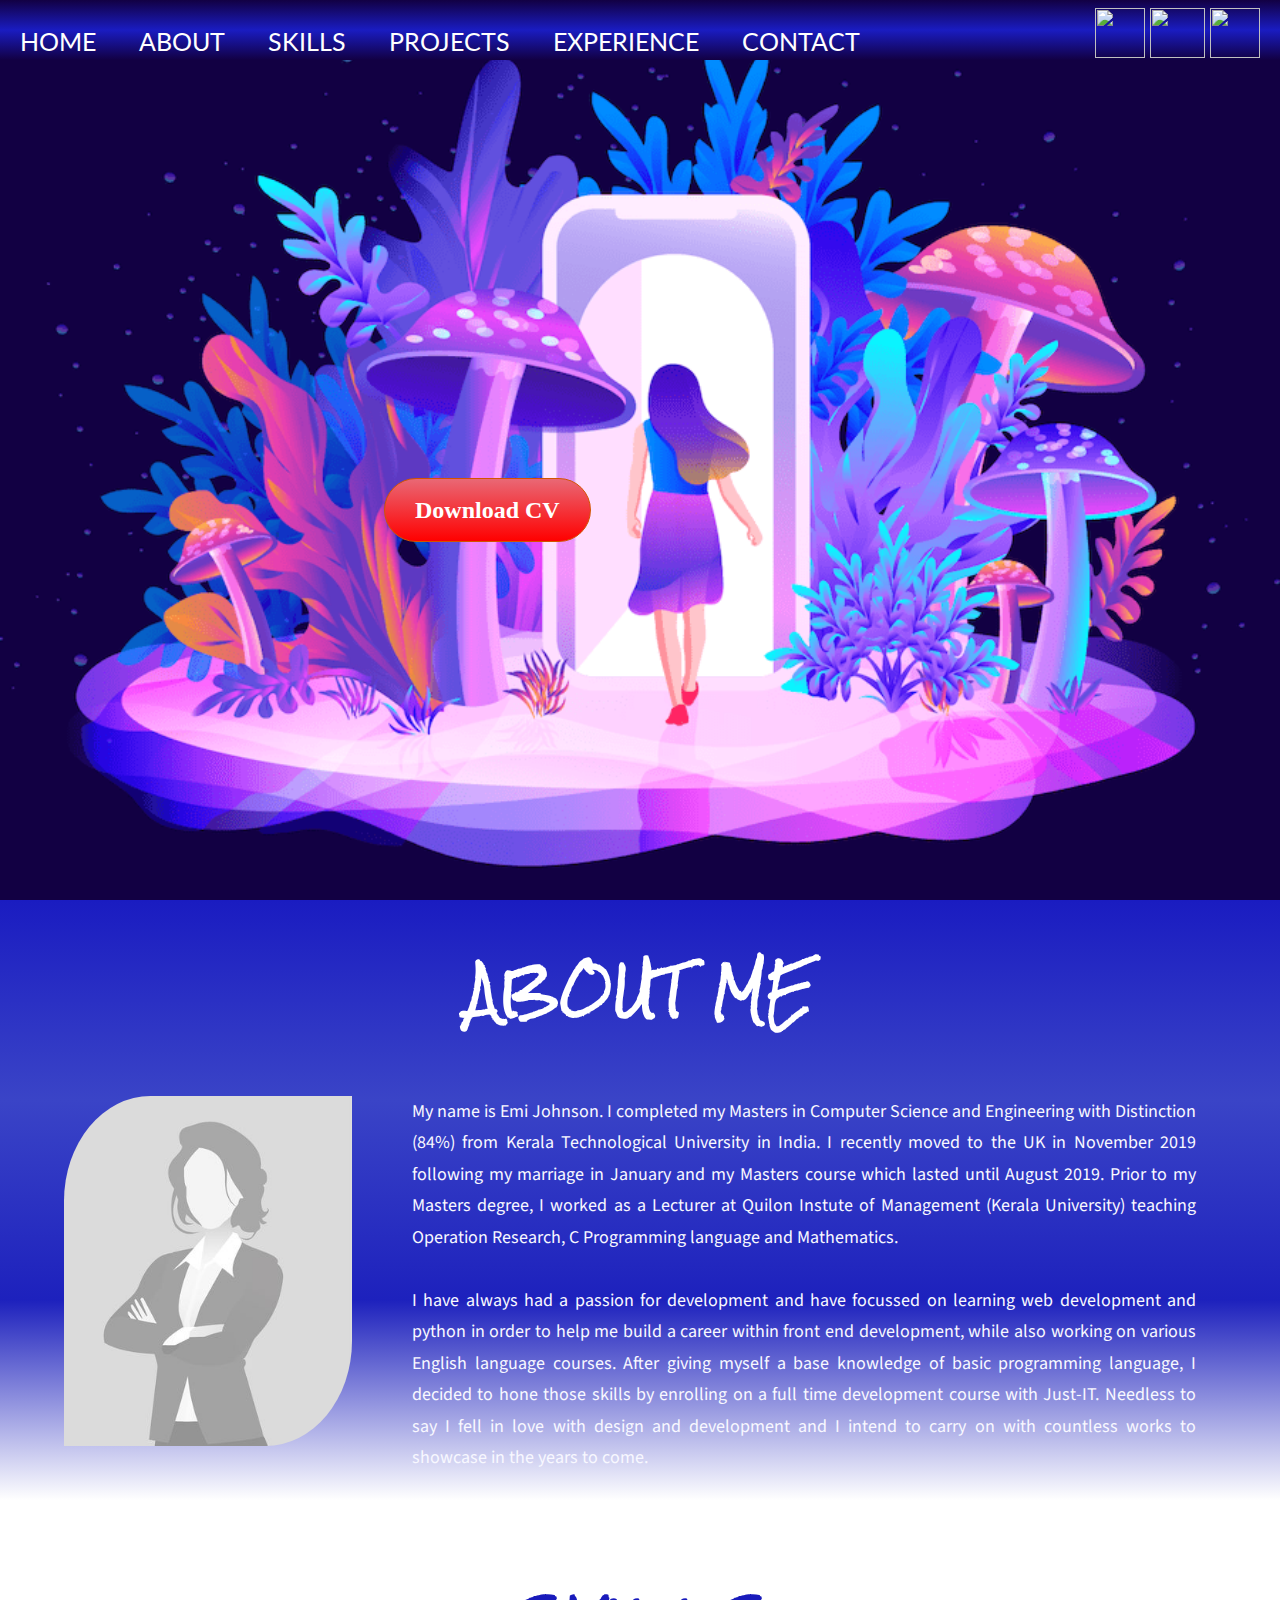
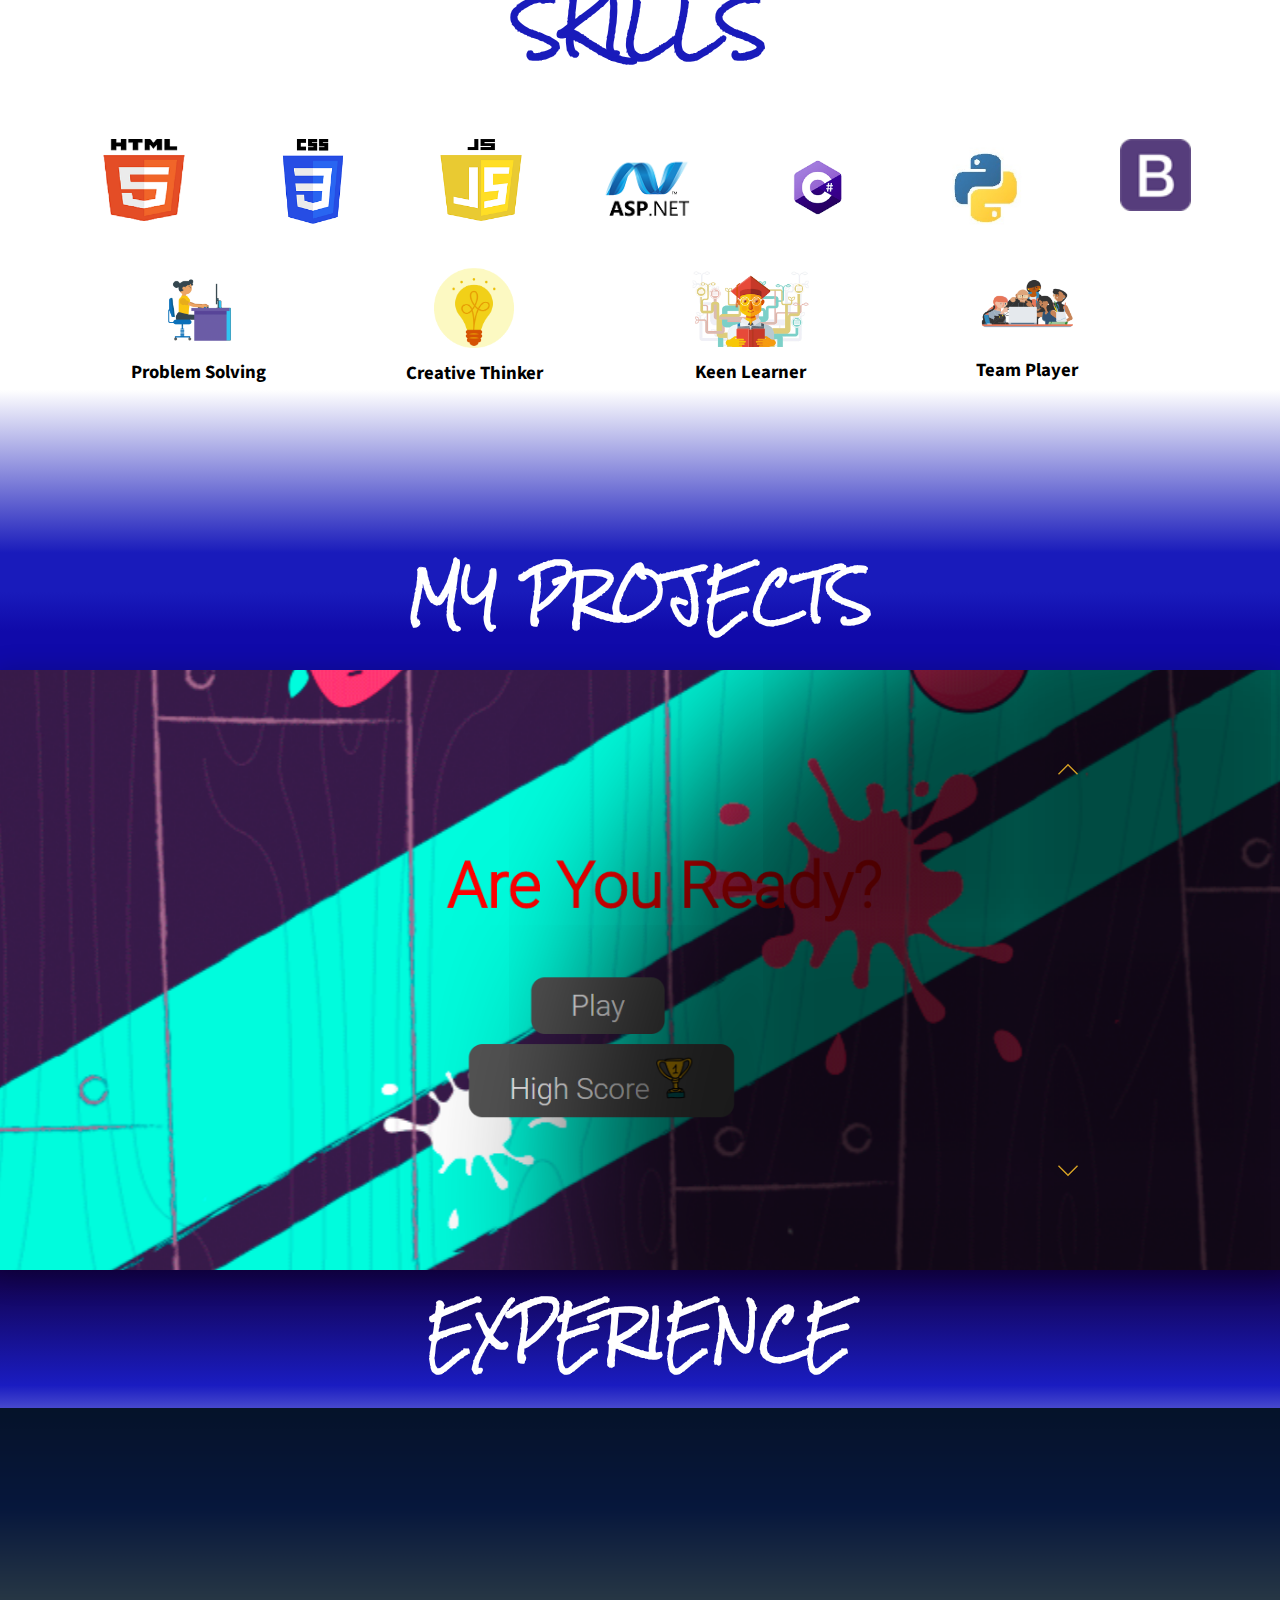
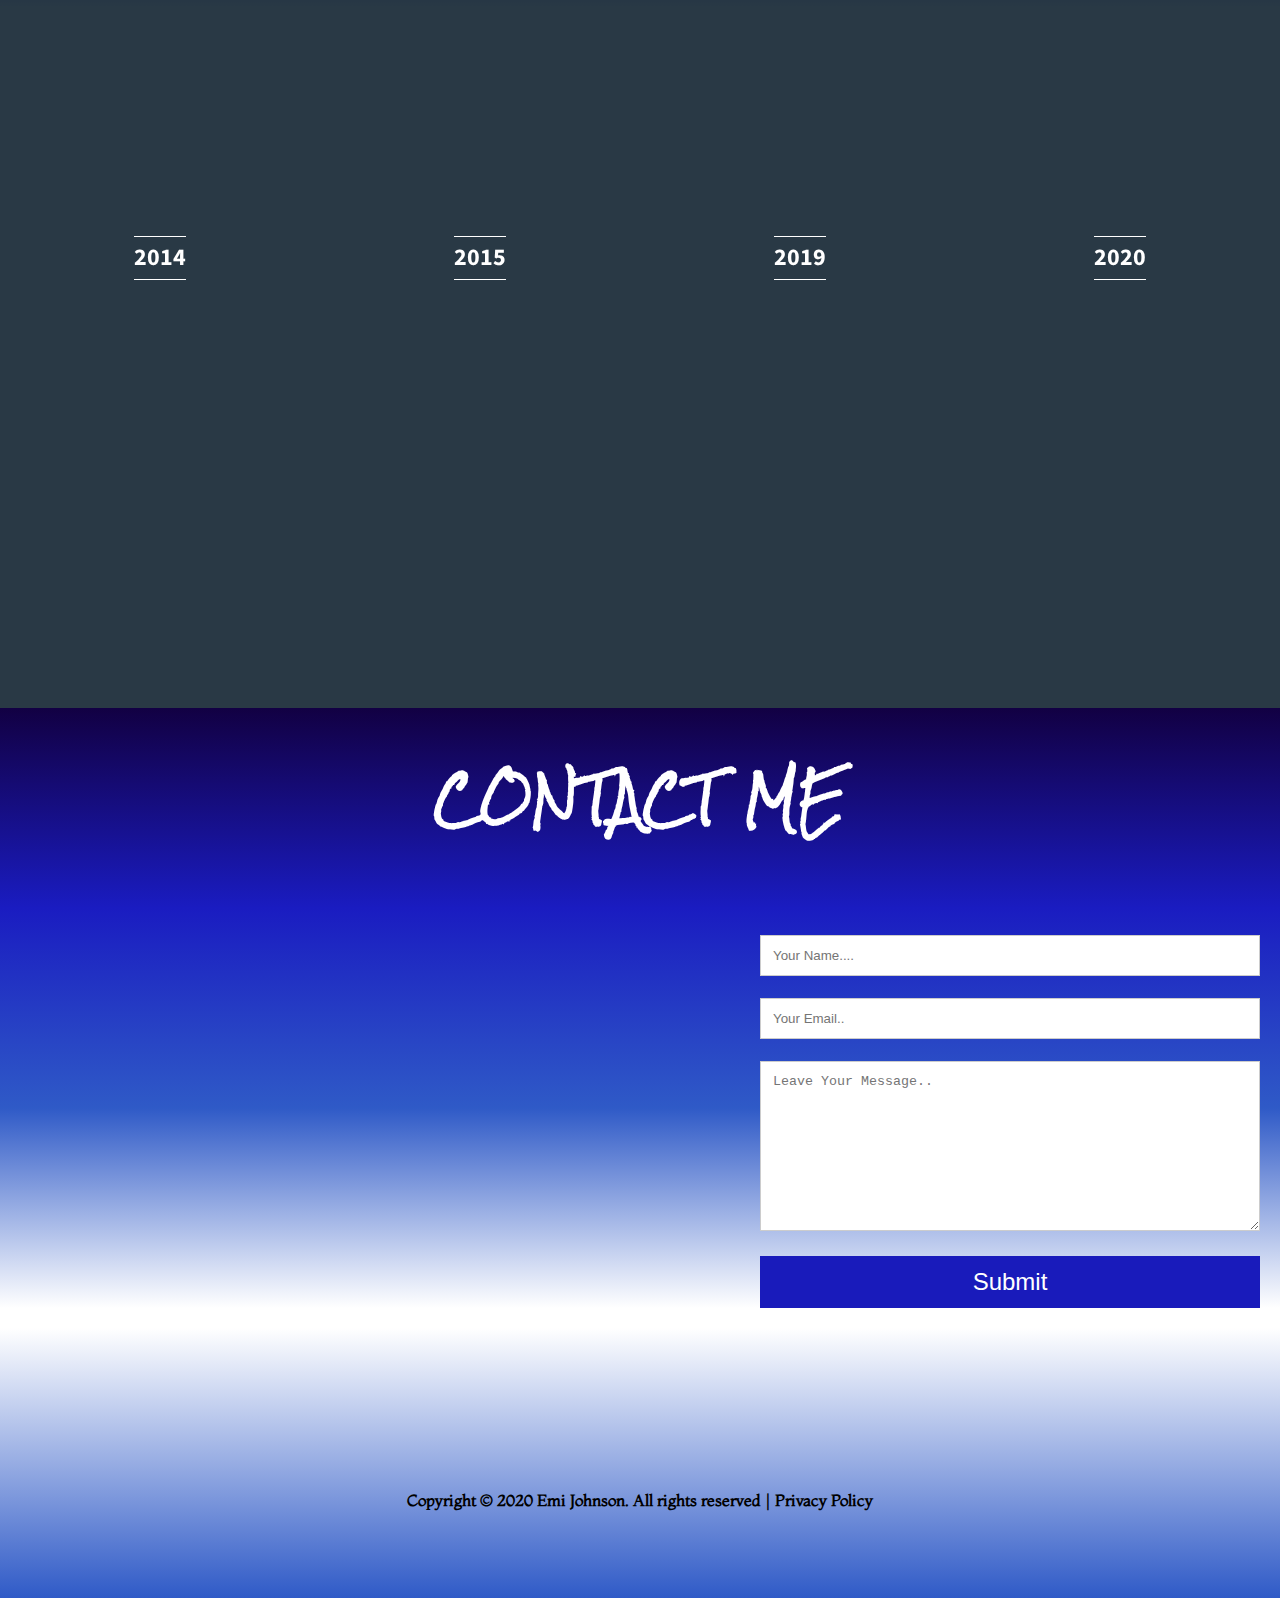
==== index.html @ be3f178a "first commit" ====
<!DOCTYPE html>
<html lang="en">
<head>
    <meta charset="utf-8">
    <meta name="viewport" content="width=device-width, initial-scale=1.0">
    <title>Emi Johnson</title>
    <link rel="stylesheet" type="text/css" href="css/animate.min.css">
    <link rel="stylesheet" type="text/css" href="css/style.css">
    <link rel="stylesheet" type="text/css" href="css/timeline.css">
    <link rel="stylesheet" type="text/css" href="css/project.css">
    <link rel="stylesheet" href="https://fonts.googleapis.com/css?family=Open+Sans:300,400,700,800">  
    <link href="https://fonts.googleapis.com/css2?family=Henny+Penny&display=swap" rel="stylesheet">
    <link href="https://fonts.googleapis.com/css2?family=Montaga&family=Playball&family=Rock+Salt&family=Sacramento&display=swap" rel="stylesheet">


    <script src="https://cdnjs.cloudflare.com/ajax/libs/Swiper/3.4.2/js/swiper.min.js"></script>
 
</head>
<body>
<!--  start home section-->
<section id="maincontainer1" class="maincontainer1" >
<header class="header">
<nav  class="nav-link">
          <ul>
              <li > <a href="#maincontainer1" class="navbar-link">Home</a></li>
              <li > <a href="#section-2" class="navbar-link">About</a></li>
              <li > <a href="#section-3" class="navbar-link">skills</a></li>
              <li > <a href="#section-4" class="navbar-link">Projects</a></li>
              <li > <a href="#section-5" class="navbar-link">Experience</a></li>
              <li > <a href="#section-6" class="navbar-link">Contact</a></li>
          </ul>
</nav>
<div class="icons">
<a href="#github" target="_blank">
<img src="https://img.icons8.com/doodle/48/000000/github--v1.png" width="50px" height="50px">
</a>
 
<a href="https://www.linkedin.com/in/emi-johnson-101a9419a" target="_blank">
<img src="https://img.icons8.com/doodle/48/000000/linkedin--v2.png" width="55px" height="50px"/>
</a>

<a href="mailto:emijobin@outlook.com">    
<img src="https://img.icons8.com/doodle/48/000000/email--v1.png" width="50px" height="50px">
</a>
</div>    
</header>
<section class="hero">
<div class="herotextbox">
<h1> <strong class="strong"> Hello...<br></strong><div id="border"></div>  <strong class="strong">I am a Front End Developer. </strong></h1><div id="border"></div><br>
<!--     <a id = "cv" href = "images/ta-cv.pdf" target="_blank"><h2 class="sec-heads">Click here to view my CV</h2></a>-->
<h2><a href="images/CV%20-%20Emi%20Johnson.pdf" class="button btn-full">Download CV </a></h2> 
</div>
</section>
</section> 
    
<!--   section 2  About Me Starts  -->
    
<section class="section-2" id="section-2">
<h1 class="section-heading section-2-heading">ABOUT ME</h1>
          
<div class="content">
<div class="w50">
<img src="images/placeholderImage.jpg" alt="" class="proPic">
</div>
<div>
<div class="contentBx w50">
                <p>My name is Emi Johnson. I completed my Masters in Computer Science and Engineering with Distinction (84%) from Kerala Technological University in India. I recently moved to the UK in November 2019 following my marriage in January and my Masters course which lasted until August 2019. Prior to my Masters degree, I worked as a Lecturer at Quilon Instute of Management (Kerala University) teaching Operation Research, C Programming language and Mathematics. </p><br>
                <p>I have always had a passion for development and have focussed on learning web development and python in order to help me build a career within front end development, while also working on various English language courses. After giving myself a base knowledge of basic programming language, I decided to hone those skills by enrolling on a full time development course with Just-IT. Needless to say I fell in love with design and development and I intend to carry on with countless works to showcase in the years to come. 
                </p>
                              
</div>
</div>
</div>
        
   </section>  
<!--   section 2  About Me ends  -->
    
    
<!--   section-3 skills starts -->
    
<section class="section-3" id="section-3">
        <h1 class="section-heading3 section-3-heading">SKILLS</h1>
        <div class="row">
  <div class="column">
    <img src="images/html.jpg" alt="HTML" style="width:80%" class="animate__animated animate__swing animate__infinite animate__slower"><br>
  </div>
    <div class="column">
    <img src="images/css.jpg" alt="CSS" style="width:80%"class="animate__animated animate__swing animate__infinite animate__slower"><br>
  </div>
    <div class="column">
    <img src="images/java.jpg" alt="Javascript" style="width:80%" class="animate__animated animate__swing animate__infinite animate__slower"><br>
  </div>
    <div class="column">
    <img src="images/asp.jpg" alt="Asp" style="width:80%" class="animate__animated animate__swing animate__infinite animate__slower"><br>
  </div>
    <div class="column">
 <img src="images/csharp.jpg" alt="C#" style="width:70%" class="animate__animated animate__swing animate__infinite animate__slower"><br>
  </div>
 <div class="column">
 <img src="images/python.jpg" alt="C#" style="width:60%" class="animate__animated animate__swing animate__infinite animate__slower"><br>
  </div>
    <div class="column">
 <img src="images/bootstrap.png" alt="C#" style="width:50%" class="animate__animated animate__swing animate__infinite animate__slower"><br>
  </div>
        
</div>
<!--     soft skill  -->
<!--<h1 class="section-heading3 section-2-heading" id="soft"> SOFT SKILLS</h1>-->
<div class="row" id="rowmove">
        
<div class="column">
<img src="images/2.gif" style="width:47%" class="language"><br>
<h3 class="move">Problem Solving</h3>
</div>
        
<div class="column">
<img src="images/problem.gif" style="width:32%" class="language"><br>
<h3 class="move">Creative Thinker</h3>
</div>
<div class="column">
<img src="images/learn.gif" style="width:47%" class="language"><br>
<h3 class="move">Keen Learner</h3>                      </div>
        
<div class="column">
<img src="images/team.gif" style="width:46%" class="language"><br>
<h3 class="move">Team Player</h3>
</div>        
</div>
</section>   
    
<!--   section-3 skills ends -->
  
<!--    section-4-projects starts-->
<section class="section-4" id="section-4" > 
<div class="containerproj">
    <h1 class="section-heading4 section-4-heading">MY PROJECTS</h1>
  <div class="timeline">
    <div class="swiper-container">
      <div class="swiper-wrapper">
        <div class="swiper-slide" style="background-image:url(images/fruit.jpg)" data-year="Project 1 - Fruit Slicer">
          <div class="swiper-slide-content"><span class="timeline-year">Fruit Slicer</span>
<!--            <h4 class="timeline-title">HTML, CSS, JAVASCRIPT</h4>-->
            <p class="timeline-text">The Fruit slicer game is a simple interactive web based game where players slice the fruits as they appear. I have used HTML, CSS and Javascript for this project.</p>
          </div>
        </div>
        <div class="swiper-slide" style="background-image: url(images/food.jpg" data-year="Project 2 - Restaurant Website">
          <div class="swiper-slide-content"><span class="timeline-year">Restaurant Website</span>
<!--            <h4 class="timeline-title">Our nice super title</h4>-->
            <p class="timeline-text">This is a basic food restaurant webpage which demonstrates basic HTML and CSS, including animations, alignments and more.</p>
          </div>
        </div>
        <div class="swiper-slide" style="background-image:url(images/xmas.jpg)" data-year="Project 3 - Xmas Shopping Cart">
          <div class="swiper-slide-content"><span class="timeline-year">Xmas Shopping Cart</span>
<!--            <h4 class="timeline-title">Our nice super title</h4>-->
            <p class="timeline-text">This project is essentially a Christmas shopping website where users can add items to the cart. This project mainly involves Javascript along with some HTML and CSS</p>
          </div>
        </div>
      </div>
      <div class="swiper-button-prev"></div>
      <div class="swiper-button-next"></div>
      <div class="swiper-pagination"></div>
    </div>
  </div>
</div>
    </section>

<!--    section-4-projects ends-->
    
<!--    section -5 experience starts-->
<section class="section-5" id="section-5" > 
<h1 class="section-heading5 section-5-heading">EXPERIENCE</h1>
<section id="xp" class="section-5">

  <div class="tl-item">

    <div class="tl-bg" style="background-image: url(https://placeimg.com/801/801/nature)"></div>

    <div class="tl-year">
      <h2>2014</h2>
    </div>

    <div class="tl-content">
      <h1>GRATUATED FROM CUSAT</h1>
      <p>Graduated from Cochin University of Science and Technology (CUSAT) University with a 1st class in Computer Science and Engineering. <br><br>Course duration: 2010-2014</p>
    </div>

  </div>

  <div class="tl-item">

    <div class="tl-bg" style="background-image: url(https://placeimg.com/802/802/nature)"></div>

    <div class="tl-year">
        <h2>2015</h2>

    </div>

    <div class="tl-content">
      <h1 class="f3 text--accent ttu">LECTURER AT KERALA UNIVERSITY </h1>
      <p>Worked as a Lecturer at Quilon Instute of Management (Kerala University) teaching Operation Research, C Programming language and Mathematics.<br><br>Duration: 2015-2017</p>
    </div>

  </div>

  <div class="tl-item">

    <div class="tl-bg" style="background-image: url(https://placeimg.com/803/803/nature)"></div>

    <div class="tl-year">
        <h2>2019</h2>
      
    </div>

    <div class="tl-content">
      <h1 class="f3 text--accent ttu">MASTERS FROM KTU</h1>
      <p>Completed my Master's degree (Hons) from Kerala Technological University with a Distinction in Computer Science and Engineering. <br><br>Course duration: 2017-2019</p>
    </div>

  </div>

  <div class="tl-item">

    <div class="tl-bg" style="background-image: url(https://placeimg.com/800/800/nature)"></div>

    <div class="tl-year">
     <h2>2020</h2>
    </div>

    <div class="tl-content">
      <h1 class="f3 text--accent ttu">JUST IT</h1>
      <p>Enrolled on the full time DPP course, starting September 2020 to provide me a solid foundation to programing and step into the job market.<br><br>Course duration: September 2020 - Present</p>
    </div>

  </div>
</section>
</section>
<!--    section -5 experience ends-->
    
<!--    section-6 conact section starts-->
    
<section class="section-6" id="section-6" >
    <div>
<h1 class="section-heading6 section-6-heading">CONTACT ME</h1>
<!--
  <div style="text-align:center">  
  /div>
-->
    
<div class="row1">
    <div class="columnmap">
        <iframe src="https://www.google.com/maps/embed?pb=!1m18!1m12!1m3!1d39821.41051204208!2d-0.7941983429328872!3d51.40602838222937!2m3!1f0!2f0!3f0!3m2!1i1024!2i768!4f13.1!3m3!1m2!1s0x48767c29377d25fd%3A0x2b035d7df603e639!2sBracknell!5e0!3m2!1sen!2suk!4v1603715661379!5m2!1sen!2suk" width="600" height="450" frameborder="0" style="border:0;" allowfullscreen="" aria-hidden="false" tabindex="0" style="width:100%"></iframe>
        
    </div>
    <div class="columnform">
        <input type="text" id="name" name="Firstname" placeholder="Your Name...." style="width:500px">
        
        <input type="text" id="email" name="email" placeholder="Your Email.." style="width:500px">
        
        <textarea id="subject" name="subject" placeholder="Leave Your Message.."></textarea>
          <br>
        <input type="submit" value="Submit" class="submit1"><!--  final footer starts-->
    </div>
        </div></div>
</section>
<!--    section-6 conact section ends-->
    
    <!--  final footer starts-->
<section id="footer" class="footer">
    <div class="footercontainer">     
<!--      <h1> Emi Johnson</h1>-->
      <p>Copyright © 2020 Emi Johnson. All rights reserved | Privacy Policy</p>
    </div>
  </section>
    

<!--  final footer ends-->
</body>


<!-- javascript for the section-4 projects starts-->
<script>
    var timelineSwiper = new Swiper(".timeline .swiper-container", {
  direction: "vertical",
  loop: false,
  speed: 1600,
  pagination: ".swiper-pagination",
  paginationBulletRender: function (swiper, index, className) {
    var year = document
      .querySelectorAll(".swiper-slide")
      [index].getAttribute("data-year");
    return '<span class="' + className + '">' + year + "</span>";
  },
  paginationClickable: true,
  nextButton: ".swiper-button-next",
  prevButton: ".swiper-button-prev",
  breakpoints: {
    768: {
      direction: "horizontal"
    }
  }
});
    </script>

<!-- jaavascript for the sec-->


</html>
---- css/style.css ----
@import url('https://fonts.googleapis.com/css2?family=Alegreya+Sans&family=Lato&display=swap');

*{
    margin:0;
    padding:0;
    box-sizing:border-box;
}
html
{
    font-family: 'Alegreya Sans','Lato','Akronim
', sans-serif;

}
/* start home section here*/
.header
{  
    overflow:hidden;
	position:fixed;
	width: 100%;
	height: 60px;
	margin-left: auto;
	margin-right: auto;
	background-image:linear-gradient(#120043,#1A1CC1,#120043);
    z-index:500;
    display: flex;
    justify-content: space-between;
/*    background of the headercontainer --- i.e nav*/
}
.nav-link ul
{
    list-style: none;
}
.nav-link ul li
{
    display: inline-block;
    padding:20px;
}
.nav-link ul li a:link,
.nav-link ul li a:visited
{
    text-decoration: none;
    color:white;
    text-transform: uppercase;
    font-family: 'Lato', sans-serif;
    font-size: 25px;
    border-bottom: 2px solid transparent;
    transition: border-bottom 0.2s;
}
.nav-link ul li a:hover,
.nav-link ul li a:active
{
    background:linear-gradient(#E96875,red);
    cursor: pointer;
    border-bottom: 2px solid white; 
}
.icons
{
    font-size: 25px;
    margin-right: 20px; 
    padding-top:8px;
}
.icons a
{
    color: black;
}
.hero{
    width: 100%;  
    background-image:url(..//images/2.png);
    height:100vh;
    width:100%;
    background-position: center;
    background-size: cover;
    background-attachment: fixed;
    
}
.herotextbox 
{
    position: absolute;
    width:950px;
    top:200px;
    left:30%;
}
.herotextbox h1 {
  transform: translateY(-600px);
  animation: 1.2s slideIn ease-in-out forwards 1s;
  z-index: 10;
  opacity: 0;
  position: relative;
}

 .herotextbox h1
{
    color:whitesmoke;
    font-size: 70px;
    font-family: 'Alegreya Sans SC', sans-serif;
}
.herotextbox h1::before {
    content: '';
    width: 0%;
    height: 76px;
    background-color: var(--secondary-color);
    position: absolute;
    bottom: -10px;
    animation: 1s underline ease-in-out forwards 2s;
    mix-blend-mode: screen;
}
.overlay {
    position: absolute;
    width: 100%;
    top: 0;
    bottom: 0;
    opacity: 0;
    left: 0;
    right: 0;
    background-color: var(--secondary-color);
    transform: scale(.5);
    animation: .5s slideIn ease-in-out forwards, 1s skewBg ease-in-out;
}

@keyframes skewBg {
  0% {
    transform: scale(.5);
  }
  100% {
    transform: scale(1);
  }
}

@keyframes underline {
  100% {
    width: 100%;
  }
}

@keyframes slideIn {
  100% {
    transform: translateY(0px);
    opacity: 1;
  }
}

.herotextbox h2
{
 font-family: 'Playfair Display', serif;
}

.strong{
    text-shadow: 4px 2px #000;
    font-family: 'Rock Salt', cursive;
font-size: 54px;
    color: goldenrod;
}   
.button:link,
.button:visited
{
 display: inline-block;
 padding: 10px 30px;
font-weight: 300px;
text-decoration: none;
border-radius: 200px; 
    /* transition*/
transition:background-color 0.2s,border 0.2s, color 0.2s;
}
.btn-full
{
margin-top: 5px;
}
.btn-full:link,
.btn-full:visited
 {
    color:#fff;
    background:linear-gradient(#E96875,red);
    border: 1px solid #d35400;
/*     here border given bez 2nd content is large .so look same give the same border here*/
     margin-right:15px;
}
.button:hover,
.button:active
{
 background:linear-gradient(#3465D0,#120043);   
}
.btn-full:hover,
.btn-full:active
{
border: 1px solid #d35400;
}

@media screen and (min-width: 768px) {
  .nav-link {
    
     
  }
/* section-1 home ends*/


/* section-2 About Me starts*/

.section-2{
    height: 100vh;
    width: 100%;
    padding: 3rem 4rem;
    overflow: hidden;
    box-sizing: border-box; 
 
    color:ghostwhite;
    background-repeat: no-repeat;
    background-position: center;
    background-size: cover;
    max-height: 600px;
    background-image:linear-gradient(#1A1CC1,#3A44C7,#1D21BD,white);
}
.section-2-heading
{   
    width: 100%;
    text-align:center;
    margin-bottom:30px;
    color:white;
    padding-bottom: 30px;
    text-decoration:none;
    margin-top:0;
    word-spacing: 3px;
    font-size: 50px;
    font-weight:bolder;
font-family: 'Rock Salt', cursive;
    
}
.content{
    display: flex;
    justify-content: space-between;    
}
.contentBx{
    padding-left: 40px;
    text-align: justify;
    font-size: 18px;
    margin:0 20px 20px;
}
.proPic{
    width:300px;
    height:350px;
    border-top-left-radius: 30%;
    border-bottom-right-radius: 30%;
    margin:0 0 50px;
}
.w50{
    min-width: 25%;
   min-height: 25%;   
}
img{
   max-width: 100%; 
 }

/* section-2 About Me ends*/


/* section-3 -skills starts*/
.section-3 
{
  margin-top:0;
  width: 100%;
  height: 100%;
  padding: 5rem 0 10rem 0;
  background-image: linear-gradient(white,white,white,white,#191BBB);
  display: flex;
  flex-direction: column;
  align-items: center;
}

.section-3-heading
{   
    width: 100%;
    text-align:center;
    margin-bottom:30px;
    color:#191BBB;
    padding-bottom: 30px;
    text-decoration:none;
    margin-top:0;
    word-spacing: 3px;
    font-size: 55px;
    font-weight:bolder;
font-family: 'Rock Salt', cursive;

}

#soft{
    margin-top:70px;
}
.row {
  display: flex;
    justify-content: space-between;
    text-align: center;
} 
.column {
  flex: 33.33%;
  padding: 3px;
margin-left: 70px;
    margin-right: -50px;
}

.services {
  width: 100%;
  height: 30vh;
  display: flex;
  justify-content:space-around;
  align-items: center;
}
.language,.move
{
position: relative;
animation: myfirst 10s;
animation-direction:alternate-reverse;
      /* Chrome, Safari, Opera */
    -webkit-animation-name: myfirst;
    -webkit-animation-duration: 10s;
    -webkit-animation-iteration-count: 100;
    -webkit-animation-direction: alternate-reverse;
    /* Standard syntax */
    animation-name: myfirst;
    animation-duration: 5s;
    animation-iteration-count: 100;
}

    
@keyframes myfirst {
    from {left: 0%;}
    to {left: 20%;}
}
#rowmove
{
    margin-right: 75px;
}


.service {
  text-align: center;
    
}

.service:first-child,
.service:last-child 
{
align-self: flex-start;
}

.service i {
  font-size: 10rem;
  color: #888;
  margin-bottom: 2rem;
  text-shadow: 0.1rem 0.1rem 0.5rem #555;
}

.service h2 {
  font-size: 2rem;
  color: #fff;
  background-color: #777;
  width: 25rem;
  letter-spacing: 0.3rem;
/*  transform: skew(-10deg);*/
  box-shadow: 0.2rem 0.2rem 0.5rem #555;
}
/* section-3 -skills ends*/

/* section 4- project stats*/
.section-4-heading
{    width: 100%;
    text-align:center;
    margin-bottom:0px;
    color:white;
    padding-bottom: 30px;
    text-decoration:none;
    margin-top:0px;
    word-spacing: 3px;
    font-size: 50px;
    font-weight:bolder;
font-family: 'Rock Salt', cursive;
 background-image: linear-gradient(#191BBB,#191BBB,#100AAA,#100AAA);
    
    }
.section-4{
    width:100%;
    height:100%;
    padding-right:0;
    margin: 0;
    
}
.containerproj {
    background-image:linear-gradient(#1A1CC1,white,#120043,#1A1CC1);

  display: -webkit-box;
  display: flex;
  -webkit-box-pack: center;
          justify-content: center;
  -webkit-box-align: center;
          align-items: center;
  background-color: #fff;
  -webkit-box-orient: vertical;
  -webkit-box-direction: normal;
          flex-direction: column;
}

.title {
  font-size: 38px;
  color: #616161;
  font-style: italic;
  font-weight: 800;
}

.timeline {
  width: 100%;
  background-color: #fff;
  box-shadow: 0 5px 25px 5px rgba(0, 0, 0, 0.2);
}
.timeline .swiper-container {
  height: 600px;
  width: 100%;
  position: relative;
}
.timeline .swiper-wrapper {
  -webkit-transition: 2s cubic-bezier(0.68, -0.4, 0.27, 1.34) 0.2s;
  transition: 2s cubic-bezier(0.68, -0.4, 0.27, 1.34) 0.2s;
}
.timeline .swiper-slide {
  position: relative;
  color: #fff;
  overflow: hidden;
  background-size: cover;
  background-repeat: no-repeat;
  background-position: center center;
}
.timeline .swiper-slide::after {
  content: "";
  position: absolute;
  z-index: 1;
  right: -115%;
  bottom: -10%;
  width: 100%;
  height: 100%;
  background-color: rgba(0, 0, 0, 0.7);
  box-shadow: -230px 0 150px 60vw rgba(0, 0, 0, 0.7);
  border-radius: 100%;
}
.timeline .swiper-slide-content {
  position: absolute;
  text-align: center;
  width: 80%;
  max-width: 310px;
  right: 50%;
  top: 13%;
  -webkit-transform: translate(50%, 0);
          transform: translate(50%, 0);
  font-size: 12px;
  z-index: 2;
}
.timeline .swiper-slide .timeline-year {
  display: block;
  font-style: normal;
  font-size: 42px;
  margin-bottom: 50px;
  -webkit-transform: translate3d(20px, 0, 0);
          transform: translate3d(20px, 0, 0);
  color: white;
  font-weight: 300;
  opacity: 0;
  -webkit-transition: .2s ease .4s;
  transition: .2s ease .4s;
}
.timeline .swiper-slide .timeline-title {
  font-weight: 800;
  font-size: 34px;
  margin: 0 0 30px;
  opacity: 0;
  -webkit-transform: translate3d(20px, 0, 0);
          transform: translate3d(20px, 0, 0);
  -webkit-transition: .2s ease .5s;
  transition: .2s ease .5s;
}
.timeline .swiper-slide .timeline-text {
  line-height: 1.5;
  opacity: 0;
  -webkit-transform: translate3d(20px, 0, 0);
          transform: translate3d(20px, 0, 0);
  -webkit-transition: .2s ease .6s;
  transition: .2s ease .6s;
}
.timeline .swiper-slide-active .timeline-year {
  opacity: 1;
  -webkit-transform: translate3d(0, 0, 0);
          transform: translate3d(0, 0, 0);
  -webkit-transition: .4s ease 1.6s;
  transition: .4s ease 1.6s;
}
.timeline .swiper-slide-active .timeline-title {
  opacity: 1;
  -webkit-transform: translate3d(0, 0, 0);
          transform: translate3d(0, 0, 0);
  -webkit-transition: .4s ease 1.7s;
  transition: .4s ease 1.7s;
}
.timeline .swiper-slide-active .timeline-text {
  opacity: 1;
  -webkit-transform: translate3d(0, 0, 0);
          transform: translate3d(0, 0, 0);
  -webkit-transition: .4s ease 1.8s;
  transition: .4s ease 1.8s;
}
    .timeline-text {
        font-size: 16px;
    }
.timeline .swiper-pagination {
  right: 15% !important;
  height: 100%;
    margin-right: -200px;
  display: none;
  -webkit-box-orient: vertical;
  -webkit-box-direction: normal;
          flex-direction: column;
  -webkit-box-pack: center;
          justify-content: center;
  font-style: italic;
  font-weight: 300;
  font-size: 23px;
  z-index: 1;
}
.timeline .swiper-pagination::before {
  content: "";
  position: absolute;
  left: -10px;
  top: 0;
  height: 100%;
  width: 1px;
  background-color: rgba(255, 255, 255, 0.2);
}
.timeline .swiper-pagination-bullet {
  width: auto;
  height: auto;
  text-align: left;
  opacity: 1;
  background: transparent;
  color: #d4a024;
  margin: 15px 0 !important;
  position: relative;
}
.timeline .swiper-pagination-bullet::before {
  content: "";
  position: absolute;
  top: 15px;
  left: -12.5px;
  width: 6px;
  height: 6px;
  border-radius: 100%;
  background-color: #d4a024;
  -webkit-transform: scale(0);
          transform: scale(0);
  -webkit-transition: .2s;
  transition: .2s;
}
.timeline .swiper-pagination-bullet-active {
  color: #d4a024;
}

.timeline .swiper-pagination-bullet-active::before {
  -webkit-transform: scale(1);
          transform: scale(1);
}
.timeline .swiper-button-next,
.timeline .swiper-button-prev {
  background-size: 20px 20px;
  top: 15%;
  width: 20px;
  height: 20px;
  margin-top: 0;
  z-index: 2;
  -webkit-transition: .2s;
  transition: .2s;
}
.timeline .swiper-button-prev {
  left: 8%;
  background-image: url("data:image/svg+xml;charset=utf-8,%3Csvg%20xmlns%3D'http%3A%2F%2Fwww.w3.org%2F2000%2Fsvg'%20viewBox%3D'0%200%2027%2044'%3E%3Cpath%20d%3D'M0%2C22L22%2C0l2.1%2C2.1L4.2%2C22l19.9%2C19.9L22%2C44L0%2C22L0%2C22L0%2C22z'%20fill%3D'%23d4a024'%2F%3E%3C%2Fsvg%3E");
}
.timeline .swiper-button-prev:hover {
  -webkit-transform: translateX(-3px);
          transform: translateX(-3px);
}
.timeline .swiper-button-next {
  right: 8%;
  background-image: url("data:image/svg+xml;charset=utf-8,%3Csvg%20xmlns%3D'http%3A%2F%2Fwww.w3.org%2F2000%2Fsvg'%20viewBox%3D'0%200%2027%2044'%3E%3Cpath%20d%3D'M27%2C22L27%2C22L5%2C44l-2.1-2.1L22.8%2C22L2.9%2C2.1L5%2C0L27%2C22L27%2C22z'%20fill%3D'%23d4a024'%2F%3E%3C%2Fsvg%3E");
}
.timeline .swiper-button-next:hover {
  -webkit-transform: translateX(3px);
          transform: translateX(3px);
}
@media screen and (min-width: 768px) {
  .timeline .swiper-slide::after {
    right: -30%;
    bottom: -8%;
    width: 240px;
    height: 50%;
    box-shadow: -230px 0 150px 50vw rgba(0, 0, 0, 0.7);
  }
  .timeline .swiper-slide-content {
    right: 30%;
    top: 50%;
    -webkit-transform: translateY(-50%);
            transform: translateY(-50%);
    width: 310px;
    font-size: 11px;
    text-align: right;
  }
  .timeline .swiper-slide .timeline-year {
    margin-bottom: 0;
    font-size: 32px;
      font-weight: 800;
      
  }
  .timeline .swiper-slide .timeline-title {
    font-size: 46px;
    margin: 0;
  }
  .timeline .swiper-pagination {
    display: -webkit-box;
    display: flex;
  }
  .timeline .swiper-button-prev {
    top: 15%;
    left: auto;
    right: 15%;
    -webkit-transform: rotate(90deg) translate(0, 10px);
            transform: rotate(90deg) translate(0, 10px);
  }
  .timeline .swiper-button-prev:hover {
    -webkit-transform: rotate(90deg) translate(-3px, 10px);
            transform: rotate(90deg) translate(-3px, 10px);
  }
  .timeline .swiper-button-next {
    top: auto;
    bottom: 15%;
    right: 15%;
    -webkit-transform: rotate(90deg) translate(0, 10px);
            transform: rotate(90deg) translate(0, 10px);
  }
  .timeline .swiper-button-next:hover {
    -webkit-transform: rotate(90deg) translate(3px, 10px);
            transform: rotate(90deg) translate(3px, 10px);
  }
}
@media screen and (min-width: 1024px) {
  .timeline .swiper-slide::after {
    right: -20%;
    bottom: -12%;
    width: 240px;
    height: 50%;
    box-shadow: -230px 0 150px 39vw rgba(0, 0, 0, 0.7);
  }
  .timeline .swiper-slide-content {
    right: 25%;
  }
}




/* here the timeline word is for project section*/
/* section 4- project ends*/

/* section 5-experence section balenceis on the 
timeline.css page*/
.section-5{
    background-image:linear-gradient(#120149,#1A1CC1,white,white,white,white,white,white,white,white);
    width: 100%;
    height: 100%;
    margin:0px;
    padding-right: 0px;
    
}
.section-5-heading
{    width: 100%;
    text-align:center;
    margin-bottom:0px;
    color:white;
    padding-bottom: 30px;
    padding-top: 20px;
    text-decoration:none;
    margin-top:0px;
    word-spacing: 3px;
    font-size: 50px;
    font-weight:bolder;
font-family: 'Rock Salt', cursive;
    

    }

    /* section-6 conatct section starts*/
.section-6 {
    height: 100vh;
    width: 100%;
    padding: 3rem 4rem;
    overflow: hidden;
    box-sizing: border-box; 
    color:ghostwhite;
/*
    background-repeat: no-repeat;
    background-position: center;
    background-size: cover;
*/
    max-height: 600px;
    background-image:linear-gradient(#120043,#1A1CC1,#2F5AC7,white);


}
.section-heading6
{   width: 100%;
    text-align:center;
    margin-bottom:30px;
    color:white;
    padding-bottom: 30px;
    text-decoration:none;
    margin-top:0;
    word-spacing: 3px;
    font-size: 50px;
    font-weight:bolder;
font-family: 'Rock Salt', cursive;
    
    }
.columnmap {
  float:left;
  width: 50%;
  margin-top: 6px;
  padding: 20px;
  margin-left: 100px;
}

/* Clear floats after the columns */
.row:after {
  content: "";
  display: table;
  clear: both;
}
.map{
    
    margin-left:-150px;
    padding:50px;
    width:50%;
}


/* Style inputs */
input[type=text], select, textarea {
  width: 60%;
  padding: 12px;
  border: 1px solid #ccc;
  margin-top: 6px;
  margin-bottom: 16px;
  resize: vertical;
}

input[type=submit] {
  background-color: #191bbb;
  color: white;
  padding: 12px 20px;
  border: none;
  cursor: pointer;
    font-size:24px;
}

input[type=submit]:hover {
  background-color: purple;
}
/* Style the container/contact section */

/* Create two columns that float next to eachother */

.columnform {
  float: left;
  width: 30%;
  margin-top: 6px;
  padding: 20px;
margin-right: 10px;
}

.submit1 {
    width:500px;
    
}

#subject {
    height: 170px;
    width: 500px;
}

/* Clear floats after the columns */
.row:after {
  content: "";
  display: table;
  clear: both;
   padding:50px;
}
/* section-6 conatct section ends*/



/* footer starts*/
 #footer{
    text-align: center;
    margin-top:20px;
    height: 30vh;
    width: 100%;
    padding: 3rem 4rem;
    overflow: hidden;
    box-sizing: border-box; 
   background-image:linear-gradient(white,#2F5AC7);
    color:black;
}
    
    #footer h1{
        margin-top:80px;
    font-family: 'Montaga', serif;

    }    
    
    
    
    


#footer p{
    font-size:16px;
            margin-top:110px;
    font-family: 'Montaga', serif;
font-weight: bold;
}

/* footer ends*/
---- css/timeline.css ----
@import url('https://fonts.googleapis.com/css2?family=Source+Sans+Pro&display=swap');
body {
  font-family: "Source Sans Pro", Helvetica Neue, Helvetica, Arial, sans-serif;
  font-size: 16px;
  line-height: 1.75;
}
/* section-5 Experience starts*/
#xp {
  display: -webkit-box;
  display: flex;
  background-color: #031625;
}
#xp:hover .tl-item {
  width: 23.3333%;
}

.tl-item {
  -webkit-transform: translate3d(0, 0, 0);
          transform: translate3d(0, 0, 0);
  position: relative;
  width: 25%;
  height: 100vh;
  min-height: 600px;
  color: #fff;
  overflow: hidden;
  -webkit-transition: width 0.5s ease;
  transition: width 0.5s ease;
}
.tl-item:before, .tl-item:after {
  -webkit-transform: translate3d(0, 0, 0);
          transform: translate3d(0, 0, 0);
  content: "";
  position: absolute;
  left: 0;
  top: 0;
  width: 100%;
  height: 100%;
}
.tl-item:after {
  background: rgba(3, 22, 37, 0.85);
  opacity: 1;
  -webkit-transition: opacity 0.5s ease;
  transition: opacity 0.5s ease;
}
.tl-item:before {
  background: -webkit-gradient(linear, left top, left bottom, from(rgba(0, 0, 0, 0)), color-stop(75%, black));
  background: linear-gradient(to bottom, rgba(0, 0, 0, 0) 0%, black 75%);
  z-index: 1;
  opacity: 0;
  -webkit-transform: translate3d(0, 0, 0) translateY(50%);
          transform: translate3d(0, 0, 0) translateY(50%);
  -webkit-transition: opacity 0.5s ease, -webkit-transform 0.5s ease;
  transition: opacity 0.5s ease, -webkit-transform 0.5s ease;
  transition: opacity 0.5s ease, transform 0.5s ease;
  transition: opacity 0.5s ease, transform 0.5s ease, -webkit-transform 0.5s ease;
}
.tl-item:hover {
  width: 30% !important;
}
.tl-item:hover:after {
  opacity: 0;
}
.tl-item:hover:before {
  opacity: 1;
  -webkit-transform: translate3d(0, 0, 0) translateY(0);
          transform: translate3d(0, 0, 0) translateY(0);
  -webkit-transition: opacity 1s ease, -webkit-transform 1s ease 0.25s;
  transition: opacity 1s ease, -webkit-transform 1s ease 0.25s;
  transition: opacity 1s ease, transform 1s ease 0.25s;
  transition: opacity 1s ease, transform 1s ease 0.25s, -webkit-transform 1s ease 0.25s;
}
.tl-item:hover .tl-content {
  opacity: 1;
  -webkit-transform: translateY(0);
          transform: translateY(0);
  -webkit-transition: all 0.75s ease 0.5s;
  transition: all 0.75s ease 0.5s;
}
.tl-item:hover .tl-bg {
  -webkit-filter: grayscale(0);
          filter: grayscale(0);
}

.tl-content {
  -webkit-transform: translate3d(0, 0, 0) translateY(25px);
          transform: translate3d(0, 0, 0) translateY(25px);
  position: relative;
  z-index: 1;
  text-align: center;
  margin: 0 1.618em;
  top: 55%;
  opacity: 0;
}
.tl-content h1 {
  font-family: "Pathway Gothic One", Helvetica Neue, Helvetica, Arial, sans-serif;
  text-transform: uppercase;
  color: #1779cf;
  font-size: 1.44rem;
  font-weight: normal;
}

.tl-year {
  position: absolute;
  top: 50%;
  left: 50%;
  -webkit-transform: translateX(-50%) translateY(-50%);
          transform: translateX(-50%) translateY(-50%);
  z-index: 1;
  border-top: 1px solid #fff;
  border-bottom: 1px solid #fff;
}
.tl-year p {
  font-family: "Pathway Gothic One", Helvetica Neue, Helvetica, Arial, sans-serif;
  font-size: 1.728rem;
  line-height: 0;
}

.tl-bg {
  -webkit-transform: translate3d(0, 0, 0);
          transform: translate3d(0, 0, 0);
  position: absolute;
  width: 100%;
  height: 100%;
  top: 0;
  left: 0;
  background-size: cover;
  background-position: center center;
  -webkit-transition: -webkit-filter 0.5s ease;
  transition: -webkit-filter 0.5s ease;
  transition: filter 0.5s ease;
  transition: filter 0.5s ease, -webkit-filter 0.5s ease;
  -webkit-filter: grayscale(100%);
          filter: grayscale(100%);
}
/* section-5 experience ends */
---- css/project.css ----
.swiper-container{margin-left:auto;margin-right:auto;position:relative;overflow:hidden;z-index:1}.swiper-container-no-flexbox .swiper-slide{float:left}.swiper-container-vertical>.swiper-wrapper{-webkit-box-orient:vertical;-moz-box-orient:vertical;-ms-flex-direction:column;-webkit-flex-direction:column;flex-direction:column}.swiper-wrapper{position:relative;width:100%;height:100%;z-index:1;display:-webkit-box;display:-moz-box;display:-ms-flexbox;display:-webkit-flex;display:flex;-webkit-transition-property:-webkit-transform;-moz-transition-property:-moz-transform;-o-transition-property:-o-transform;-ms-transition-property:-ms-transform;transition-property:transform;-webkit-box-sizing:content-box;-moz-box-sizing:content-box;box-sizing:content-box}.swiper-container-android .swiper-slide,.swiper-wrapper{-webkit-transform:translate3d(0,0,0);-moz-transform:translate3d(0,0,0);-o-transform:translate(0,0);-ms-transform:translate3d(0,0,0);transform:translate3d(0,0,0)}.swiper-container-multirow>.swiper-wrapper{-webkit-box-lines:multiple;-moz-box-lines:multiple;-ms-flex-wrap:wrap;-webkit-flex-wrap:wrap;flex-wrap:wrap}.swiper-container-free-mode>.swiper-wrapper{-webkit-transition-timing-function:ease-out;-moz-transition-timing-function:ease-out;-ms-transition-timing-function:ease-out;-o-transition-timing-function:ease-out;transition-timing-function:ease-out;margin:0 auto}.swiper-slide{-webkit-flex-shrink:0;-ms-flex:0 0 auto;flex-shrink:0;width:100%;height:100%;position:relative}.swiper-container-autoheight,.swiper-container-autoheight .swiper-slide{height:auto}.swiper-container-autoheight .swiper-wrapper{-webkit-box-align:start;-ms-flex-align:start;-webkit-align-items:flex-start;align-items:flex-start;-webkit-transition-property:-webkit-transform,height;-moz-transition-property:-moz-transform;-o-transition-property:-o-transform;-ms-transition-property:-ms-transform;transition-property:transform,height}.swiper-container .swiper-notification{position:absolute;left:0;top:0;pointer-events:none;opacity:0;z-index:-1000}.swiper-wp8-horizontal{-ms-touch-action:pan-y;touch-action:pan-y}.swiper-wp8-vertical{-ms-touch-action:pan-x;touch-action:pan-x}.swiper-button-next,.swiper-button-prev{position:absolute;top:50%;width:27px;height:44px;margin-top:-22px;z-index:10;cursor:pointer;-moz-background-size:27px 44px;-webkit-background-size:27px 44px;background-size:27px 44px;background-position:center;background-repeat:no-repeat}.swiper-button-next.swiper-button-disabled,.swiper-button-prev.swiper-button-disabled{opacity:.35;cursor:auto;pointer-events:none}.swiper-button-prev,.swiper-container-rtl .swiper-button-next{background-image:url("data:image/svg+xml;charset=utf-8,%3Csvg%20xmlns%3D'http%3A%2F%2Fwww.w3.org%2F2000%2Fsvg'%20viewBox%3D'0%200%2027%2044'%3E%3Cpath%20d%3D'M0%2C22L22%2C0l2.1%2C2.1L4.2%2C22l19.9%2C19.9L22%2C44L0%2C22L0%2C22L0%2C22z'%20fill%3D'%23007aff'%2F%3E%3C%2Fsvg%3E");left:10px;right:auto}.swiper-button-prev.swiper-button-black,.swiper-container-rtl .swiper-button-next.swiper-button-black{background-image:url("data:image/svg+xml;charset=utf-8,%3Csvg%20xmlns%3D'http%3A%2F%2Fwww.w3.org%2F2000%2Fsvg'%20viewBox%3D'0%200%2027%2044'%3E%3Cpath%20d%3D'M0%2C22L22%2C0l2.1%2C2.1L4.2%2C22l19.9%2C19.9L22%2C44L0%2C22L0%2C22L0%2C22z'%20fill%3D'%23000000'%2F%3E%3C%2Fsvg%3E")}.swiper-button-prev.swiper-button-white,.swiper-container-rtl .swiper-button-next.swiper-button-white{background-image:url("data:image/svg+xml;charset=utf-8,%3Csvg%20xmlns%3D'http%3A%2F%2Fwww.w3.org%2F2000%2Fsvg'%20viewBox%3D'0%200%2027%2044'%3E%3Cpath%20d%3D'M0%2C22L22%2C0l2.1%2C2.1L4.2%2C22l19.9%2C19.9L22%2C44L0%2C22L0%2C22L0%2C22z'%20fill%3D'%23ffffff'%2F%3E%3C%2Fsvg%3E")}.swiper-button-next,.swiper-container-rtl .swiper-button-prev{background-image:url("data:image/svg+xml;charset=utf-8,%3Csvg%20xmlns%3D'http%3A%2F%2Fwww.w3.org%2F2000%2Fsvg'%20viewBox%3D'0%200%2027%2044'%3E%3Cpath%20d%3D'M27%2C22L27%2C22L5%2C44l-2.1-2.1L22.8%2C22L2.9%2C2.1L5%2C0L27%2C22L27%2C22z'%20fill%3D'%23007aff'%2F%3E%3C%2Fsvg%3E");right:10px;left:auto}.swiper-button-next.swiper-button-black,.swiper-container-rtl .swiper-button-prev.swiper-button-black{background-image:url("data:image/svg+xml;charset=utf-8,%3Csvg%20xmlns%3D'http%3A%2F%2Fwww.w3.org%2F2000%2Fsvg'%20viewBox%3D'0%200%2027%2044'%3E%3Cpath%20d%3D'M27%2C22L27%2C22L5%2C44l-2.1-2.1L22.8%2C22L2.9%2C2.1L5%2C0L27%2C22L27%2C22z'%20fill%3D'%23000000'%2F%3E%3C%2Fsvg%3E")}.swiper-button-next.swiper-button-white,.swiper-container-rtl .swiper-button-prev.swiper-button-white{background-image:url("data:image/svg+xml;charset=utf-8,%3Csvg%20xmlns%3D'http%3A%2F%2Fwww.w3.org%2F2000%2Fsvg'%20viewBox%3D'0%200%2027%2044'%3E%3Cpath%20d%3D'M27%2C22L27%2C22L5%2C44l-2.1-2.1L22.8%2C22L2.9%2C2.1L5%2C0L27%2C22L27%2C22z'%20fill%3D'%23ffffff'%2F%3E%3C%2Fsvg%3E")}.swiper-pagination{position:absolute;text-align:center;-webkit-transition:.3s;-moz-transition:.3s;-o-transition:.3s;transition:.3s;-webkit-transform:translate3d(0,0,0);-ms-transform:translate3d(0,0,0);-o-transform:translate3d(0,0,0);transform:translate3d(0,0,0);z-index:10}.swiper-pagination.swiper-pagination-hidden{opacity:0}.swiper-container-horizontal>.swiper-pagination-bullets,.swiper-pagination-custom,.swiper-pagination-fraction{bottom:10px;left:0;width:100%}.swiper-pagination-bullet{width:8px;height:8px;display:inline-block;border-radius:100%;background:#000;opacity:.2}button.swiper-pagination-bullet{border:none;margin:0;padding:0;box-shadow:none;-moz-appearance:none;-ms-appearance:none;-webkit-appearance:none;appearance:none}.swiper-pagination-clickable .swiper-pagination-bullet{cursor:pointer}.swiper-pagination-white .swiper-pagination-bullet{background:#fff}.swiper-pagination-bullet-active{opacity:1;background:#007aff}.swiper-pagination-white .swiper-pagination-bullet-active{background:#fff}.swiper-pagination-black .swiper-pagination-bullet-active{background:#000}.swiper-container-vertical>.swiper-pagination-bullets{right:10px;top:50%;-webkit-transform:translate3d(0,-50%,0);-moz-transform:translate3d(0,-50%,0);-o-transform:translate(0,-50%);-ms-transform:translate3d(0,-50%,0);transform:translate3d(0,-50%,0)}.swiper-container-vertical>.swiper-pagination-bullets .swiper-pagination-bullet{margin:5px 0;display:block}.swiper-container-horizontal>.swiper-pagination-bullets .swiper-pagination-bullet{margin:0 5px}.swiper-pagination-progress{background:rgba(0,0,0,.25);position:absolute}.swiper-pagination-progress .swiper-pagination-progressbar{background:#007aff;position:absolute;left:0;top:0;width:100%;height:100%;-webkit-transform:scale(0);-ms-transform:scale(0);-o-transform:scale(0);transform:scale(0);-webkit-transform-origin:left top;-moz-transform-origin:left top;-ms-transform-origin:left top;-o-transform-origin:left top;transform-origin:left top}.swiper-container-rtl .swiper-pagination-progress .swiper-pagination-progressbar{-webkit-transform-origin:right top;-moz-transform-origin:right top;-ms-transform-origin:right top;-o-transform-origin:right top;transform-origin:right top}.swiper-container-horizontal>.swiper-pagination-progress{width:100%;height:4px;left:0;top:0}.swiper-container-vertical>.swiper-pagination-progress{width:4px;height:100%;left:0;top:0}.swiper-pagination-progress.swiper-pagination-white{background:rgba(255,255,255,.5)}.swiper-pagination-progress.swiper-pagination-white .swiper-pagination-progressbar{background:#fff}.swiper-pagination-progress.swiper-pagination-black .swiper-pagination-progressbar{background:#000}.swiper-container-3d{-webkit-perspective:1200px;-moz-perspective:1200px;-o-perspective:1200px;perspective:1200px}.swiper-container-3d .swiper-cube-shadow,.swiper-container-3d .swiper-slide,.swiper-container-3d .swiper-slide-shadow-bottom,.swiper-container-3d .swiper-slide-shadow-left,.swiper-container-3d .swiper-slide-shadow-right,.swiper-container-3d .swiper-slide-shadow-top,.swiper-container-3d .swiper-wrapper{-webkit-transform-style:preserve-3d;-moz-transform-style:preserve-3d;-ms-transform-style:preserve-3d;transform-style:preserve-3d}.swiper-container-3d .swiper-slide-shadow-bottom,.swiper-container-3d .swiper-slide-shadow-left,.swiper-container-3d .swiper-slide-shadow-right,.swiper-container-3d .swiper-slide-shadow-top{position:absolute;left:0;top:0;width:100%;height:100%;pointer-events:none;z-index:10}.swiper-container-3d .swiper-slide-shadow-left{background-image:-webkit-gradient(linear,left top,right top,from(rgba(0,0,0,.5)),to(rgba(0,0,0,0)));background-image:-webkit-linear-gradient(right,rgba(0,0,0,.5),rgba(0,0,0,0));background-image:-moz-linear-gradient(right,rgba(0,0,0,.5),rgba(0,0,0,0));background-image:-o-linear-gradient(right,rgba(0,0,0,.5),rgba(0,0,0,0));background-image:linear-gradient(to left,rgba(0,0,0,.5),rgba(0,0,0,0))}.swiper-container-3d .swiper-slide-shadow-right{background-image:-webkit-gradient(linear,right top,left top,from(rgba(0,0,0,.5)),to(rgba(0,0,0,0)));background-image:-webkit-linear-gradient(left,rgba(0,0,0,.5),rgba(0,0,0,0));background-image:-moz-linear-gradient(left,rgba(0,0,0,.5),rgba(0,0,0,0));background-image:-o-linear-gradient(left,rgba(0,0,0,.5),rgba(0,0,0,0));background-image:linear-gradient(to right,rgba(0,0,0,.5),rgba(0,0,0,0))}.swiper-container-3d .swiper-slide-shadow-top{background-image:-webkit-gradient(linear,left top,left bottom,from(rgba(0,0,0,.5)),to(rgba(0,0,0,0)));background-image:-webkit-linear-gradient(bottom,rgba(0,0,0,.5),rgba(0,0,0,0));background-image:-moz-linear-gradient(bottom,rgba(0,0,0,.5),rgba(0,0,0,0));background-image:-o-linear-gradient(bottom,rgba(0,0,0,.5),rgba(0,0,0,0));background-image:linear-gradient(to top,rgba(0,0,0,.5),rgba(0,0,0,0))}.swiper-container-3d .swiper-slide-shadow-bottom{background-image:-webkit-gradient(linear,left bottom,left top,from(rgba(0,0,0,.5)),to(rgba(0,0,0,0)));background-image:-webkit-linear-gradient(top,rgba(0,0,0,.5),rgba(0,0,0,0));background-image:-moz-linear-gradient(top,rgba(0,0,0,.5),rgba(0,0,0,0));background-image:-o-linear-gradient(top,rgba(0,0,0,.5),rgba(0,0,0,0));background-image:linear-gradient(to bottom,rgba(0,0,0,.5),rgba(0,0,0,0))}.swiper-container-coverflow .swiper-wrapper,.swiper-container-flip .swiper-wrapper{-ms-perspective:1200px}.swiper-container-cube,.swiper-container-flip{overflow:visible}.swiper-container-cube .swiper-slide,.swiper-container-flip .swiper-slide{pointer-events:none;-webkit-backface-visibility:hidden;-moz-backface-visibility:hidden;-ms-backface-visibility:hidden;backface-visibility:hidden;z-index:1}.swiper-container-cube .swiper-slide .swiper-slide,.swiper-container-flip .swiper-slide .swiper-slide{pointer-events:none}.swiper-container-cube .swiper-slide-active,.swiper-container-cube .swiper-slide-active .swiper-slide-active,.swiper-container-flip .swiper-slide-active,.swiper-container-flip .swiper-slide-active .swiper-slide-active{pointer-events:auto}.swiper-container-cube .swiper-slide-shadow-bottom,.swiper-container-cube .swiper-slide-shadow-left,.swiper-container-cube .swiper-slide-shadow-right,.swiper-container-cube .swiper-slide-shadow-top,.swiper-container-flip .swiper-slide-shadow-bottom,.swiper-container-flip .swiper-slide-shadow-left,.swiper-container-flip .swiper-slide-shadow-right,.swiper-container-flip .swiper-slide-shadow-top{z-index:0;-webkit-backface-visibility:hidden;-moz-backface-visibility:hidden;-ms-backface-visibility:hidden;backface-visibility:hidden}.swiper-container-cube .swiper-slide{visibility:hidden;-webkit-transform-origin:0 0;-moz-transform-origin:0 0;-ms-transform-origin:0 0;transform-origin:0 0;width:100%;height:100%}.swiper-container-cube.swiper-container-rtl .swiper-slide{-webkit-transform-origin:100% 0;-moz-transform-origin:100% 0;-ms-transform-origin:100% 0;transform-origin:100% 0}.swiper-container-cube .swiper-slide-active,.swiper-container-cube .swiper-slide-next,.swiper-container-cube .swiper-slide-next+.swiper-slide,.swiper-container-cube .swiper-slide-prev{pointer-events:auto;visibility:visible}.swiper-container-cube .swiper-cube-shadow{position:absolute;left:0;bottom:0;width:100%;height:100%;background:#000;opacity:.6;-webkit-filter:blur(50px);filter:blur(50px);z-index:0}.swiper-container-fade.swiper-container-free-mode .swiper-slide{-webkit-transition-timing-function:ease-out;-moz-transition-timing-function:ease-out;-ms-transition-timing-function:ease-out;-o-transition-timing-function:ease-out;transition-timing-function:ease-out}.swiper-container-fade .swiper-slide{pointer-events:none;-webkit-transition-property:opacity;-moz-transition-property:opacity;-o-transition-property:opacity;transition-property:opacity}.swiper-container-fade .swiper-slide .swiper-slide{pointer-events:none}.swiper-container-fade .swiper-slide-active,.swiper-container-fade .swiper-slide-active .swiper-slide-active{pointer-events:auto}.swiper-zoom-container{width:100%;height:100%;display:-webkit-box;display:-moz-box;display:-ms-flexbox;display:-webkit-flex;display:flex;-webkit-box-pack:center;-moz-box-pack:center;-ms-flex-pack:center;-webkit-justify-content:center;justify-content:center;-webkit-box-align:center;-moz-box-align:center;-ms-flex-align:center;-webkit-align-items:center;align-items:center;text-align:center}.swiper-zoom-container>canvas,.swiper-zoom-container>img,.swiper-zoom-container>svg{max-width:100%;max-height:100%;object-fit:contain}.swiper-scrollbar{border-radius:10px;position:relative;-ms-touch-action:none;background:rgba(0,0,0,.1)}.swiper-container-horizontal>.swiper-scrollbar{position:absolute;left:1%;bottom:3px;z-index:50;height:5px;width:98%}.swiper-container-vertical>.swiper-scrollbar{position:absolute;right:3px;top:1%;z-index:50;width:5px;height:98%}.swiper-scrollbar-drag{height:100%;width:100%;position:relative;background:rgba(0,0,0,.5);border-radius:10px;left:0;top:0}.swiper-scrollbar-cursor-drag{cursor:move}.swiper-lazy-preloader{width:42px;height:42px;position:absolute;left:50%;top:50%;margin-left:-21px;margin-top:-21px;z-index:10;-webkit-transform-origin:50%;-moz-transform-origin:50%;transform-origin:50%;-webkit-animation:swiper-preloader-spin 1s steps(12,end) infinite;-moz-animation:swiper-preloader-spin 1s steps(12,end) infinite;animation:swiper-preloader-spin 1s steps(12,end) infinite}.swiper-lazy-preloader:after{display:block;content:"";width:100%;height:100%;background-image:url("data:image/svg+xml;charset=utf-8,%3Csvg%20viewBox%3D'0%200%20120%20120'%20xmlns%3D'http%3A%2F%2Fwww.w3.org%2F2000%2Fsvg'%20xmlns%3Axlink%3D'http%3A%2F%2Fwww.w3.org%2F1999%2Fxlink'%3E%3Cdefs%3E%3Cline%20id%3D'l'%20x1%3D'60'%20x2%3D'60'%20y1%3D'7'%20y2%3D'27'%20stroke%3D'%236c6c6c'%20stroke-width%3D'11'%20stroke-linecap%3D'round'%2F%3E%3C%2Fdefs%3E%3Cg%3E%3Cuse%20xlink%3Ahref%3D'%23l'%20opacity%3D'.27'%2F%3E%3Cuse%20xlink%3Ahref%3D'%23l'%20opacity%3D'.27'%20transform%3D'rotate(30%2060%2C60)'%2F%3E%3Cuse%20xlink%3Ahref%3D'%23l'%20opacity%3D'.27'%20transform%3D'rotate(60%2060%2C60)'%2F%3E%3Cuse%20xlink%3Ahref%3D'%23l'%20opacity%3D'.27'%20transform%3D'rotate(90%2060%2C60)'%2F%3E%3Cuse%20xlink%3Ahref%3D'%23l'%20opacity%3D'.27'%20transform%3D'rotate(120%2060%2C60)'%2F%3E%3Cuse%20xlink%3Ahref%3D'%23l'%20opacity%3D'.27'%20transform%3D'rotate(150%2060%2C60)'%2F%3E%3Cuse%20xlink%3Ahref%3D'%23l'%20opacity%3D'.37'%20transform%3D'rotate(180%2060%2C60)'%2F%3E%3Cuse%20xlink%3Ahref%3D'%23l'%20opacity%3D'.46'%20transform%3D'rotate(210%2060%2C60)'%2F%3E%3Cuse%20xlink%3Ahref%3D'%23l'%20opacity%3D'.56'%20transform%3D'rotate(240%2060%2C60)'%2F%3E%3Cuse%20xlink%3Ahref%3D'%23l'%20opacity%3D'.66'%20transform%3D'rotate(270%2060%2C60)'%2F%3E%3Cuse%20xlink%3Ahref%3D'%23l'%20opacity%3D'.75'%20transform%3D'rotate(300%2060%2C60)'%2F%3E%3Cuse%20xlink%3Ahref%3D'%23l'%20opacity%3D'.85'%20transform%3D'rotate(330%2060%2C60)'%2F%3E%3C%2Fg%3E%3C%2Fsvg%3E");background-position:50%;-webkit-background-size:100%;background-size:100%;background-repeat:no-repeat}.swiper-lazy-preloader-white:after{background-image:url("data:image/svg+xml;charset=utf-8,%3Csvg%20viewBox%3D'0%200%20120%20120'%20xmlns%3D'http%3A%2F%2Fwww.w3.org%2F2000%2Fsvg'%20xmlns%3Axlink%3D'http%3A%2F%2Fwww.w3.org%2F1999%2Fxlink'%3E%3Cdefs%3E%3Cline%20id%3D'l'%20x1%3D'60'%20x2%3D'60'%20y1%3D'7'%20y2%3D'27'%20stroke%3D'%23fff'%20stroke-width%3D'11'%20stroke-linecap%3D'round'%2F%3E%3C%2Fdefs%3E%3Cg%3E%3Cuse%20xlink%3Ahref%3D'%23l'%20opacity%3D'.27'%2F%3E%3Cuse%20xlink%3Ahref%3D'%23l'%20opacity%3D'.27'%20transform%3D'rotate(30%2060%2C60)'%2F%3E%3Cuse%20xlink%3Ahref%3D'%23l'%20opacity%3D'.27'%20transform%3D'rotate(60%2060%2C60)'%2F%3E%3Cuse%20xlink%3Ahref%3D'%23l'%20opacity%3D'.27'%20transform%3D'rotate(90%2060%2C60)'%2F%3E%3Cuse%20xlink%3Ahref%3D'%23l'%20opacity%3D'.27'%20transform%3D'rotate(120%2060%2C60)'%2F%3E%3Cuse%20xlink%3Ahref%3D'%23l'%20opacity%3D'.27'%20transform%3D'rotate(150%2060%2C60)'%2F%3E%3Cuse%20xlink%3Ahref%3D'%23l'%20opacity%3D'.37'%20transform%3D'rotate(180%2060%2C60)'%2F%3E%3Cuse%20xlink%3Ahref%3D'%23l'%20opacity%3D'.46'%20transform%3D'rotate(210%2060%2C60)'%2F%3E%3Cuse%20xlink%3Ahref%3D'%23l'%20opacity%3D'.56'%20transform%3D'rotate(240%2060%2C60)'%2F%3E%3Cuse%20xlink%3Ahref%3D'%23l'%20opacity%3D'.66'%20transform%3D'rotate(270%2060%2C60)'%2F%3E%3Cuse%20xlink%3Ahref%3D'%23l'%20opacity%3D'.75'%20transform%3D'rotate(300%2060%2C60)'%2F%3E%3Cuse%20xlink%3Ahref%3D'%23l'%20opacity%3D'.85'%20transform%3D'rotate(330%2060%2C60)'%2F%3E%3C%2Fg%3E%3C%2Fsvg%3E")}@-webkit-keyframes swiper-preloader-spin{100%{-webkit-transform:rotate(360deg)}}@keyframes swiper-preloader-spin{100%{transform:rotate(360deg)}}
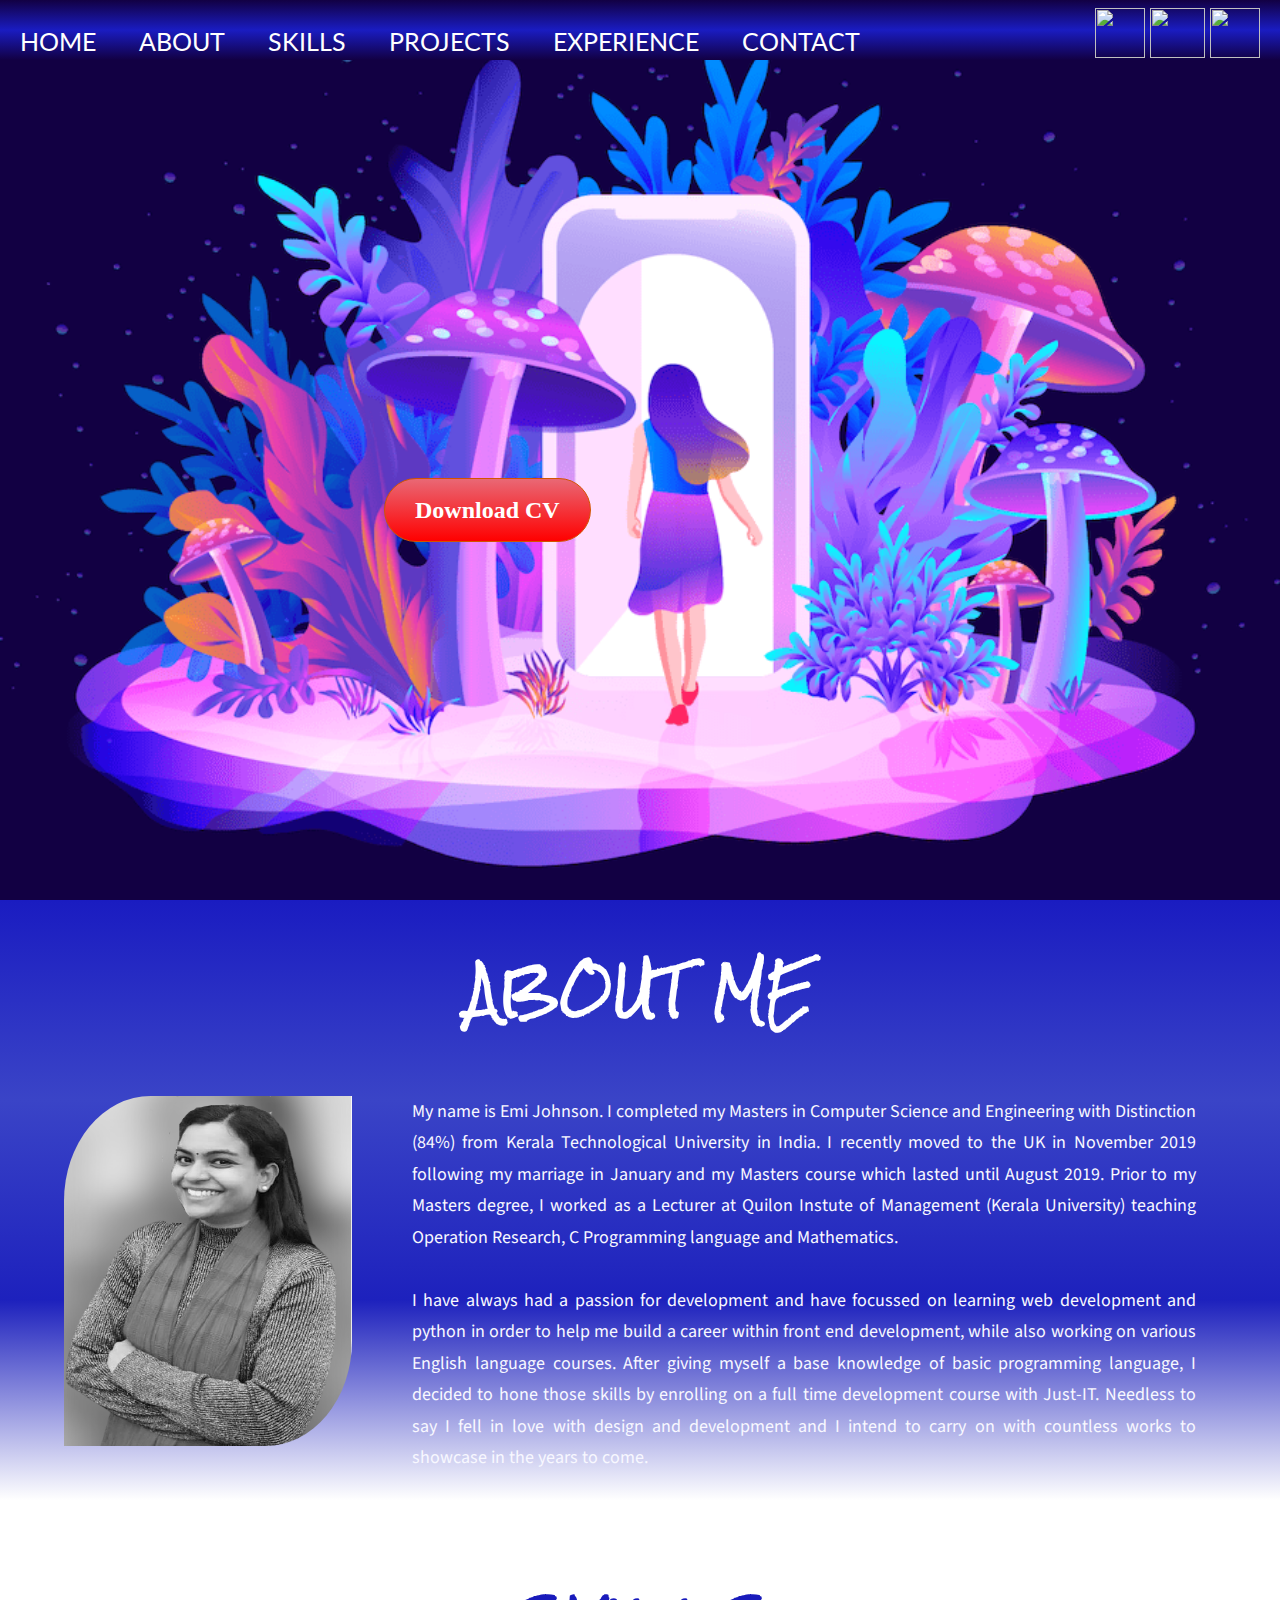
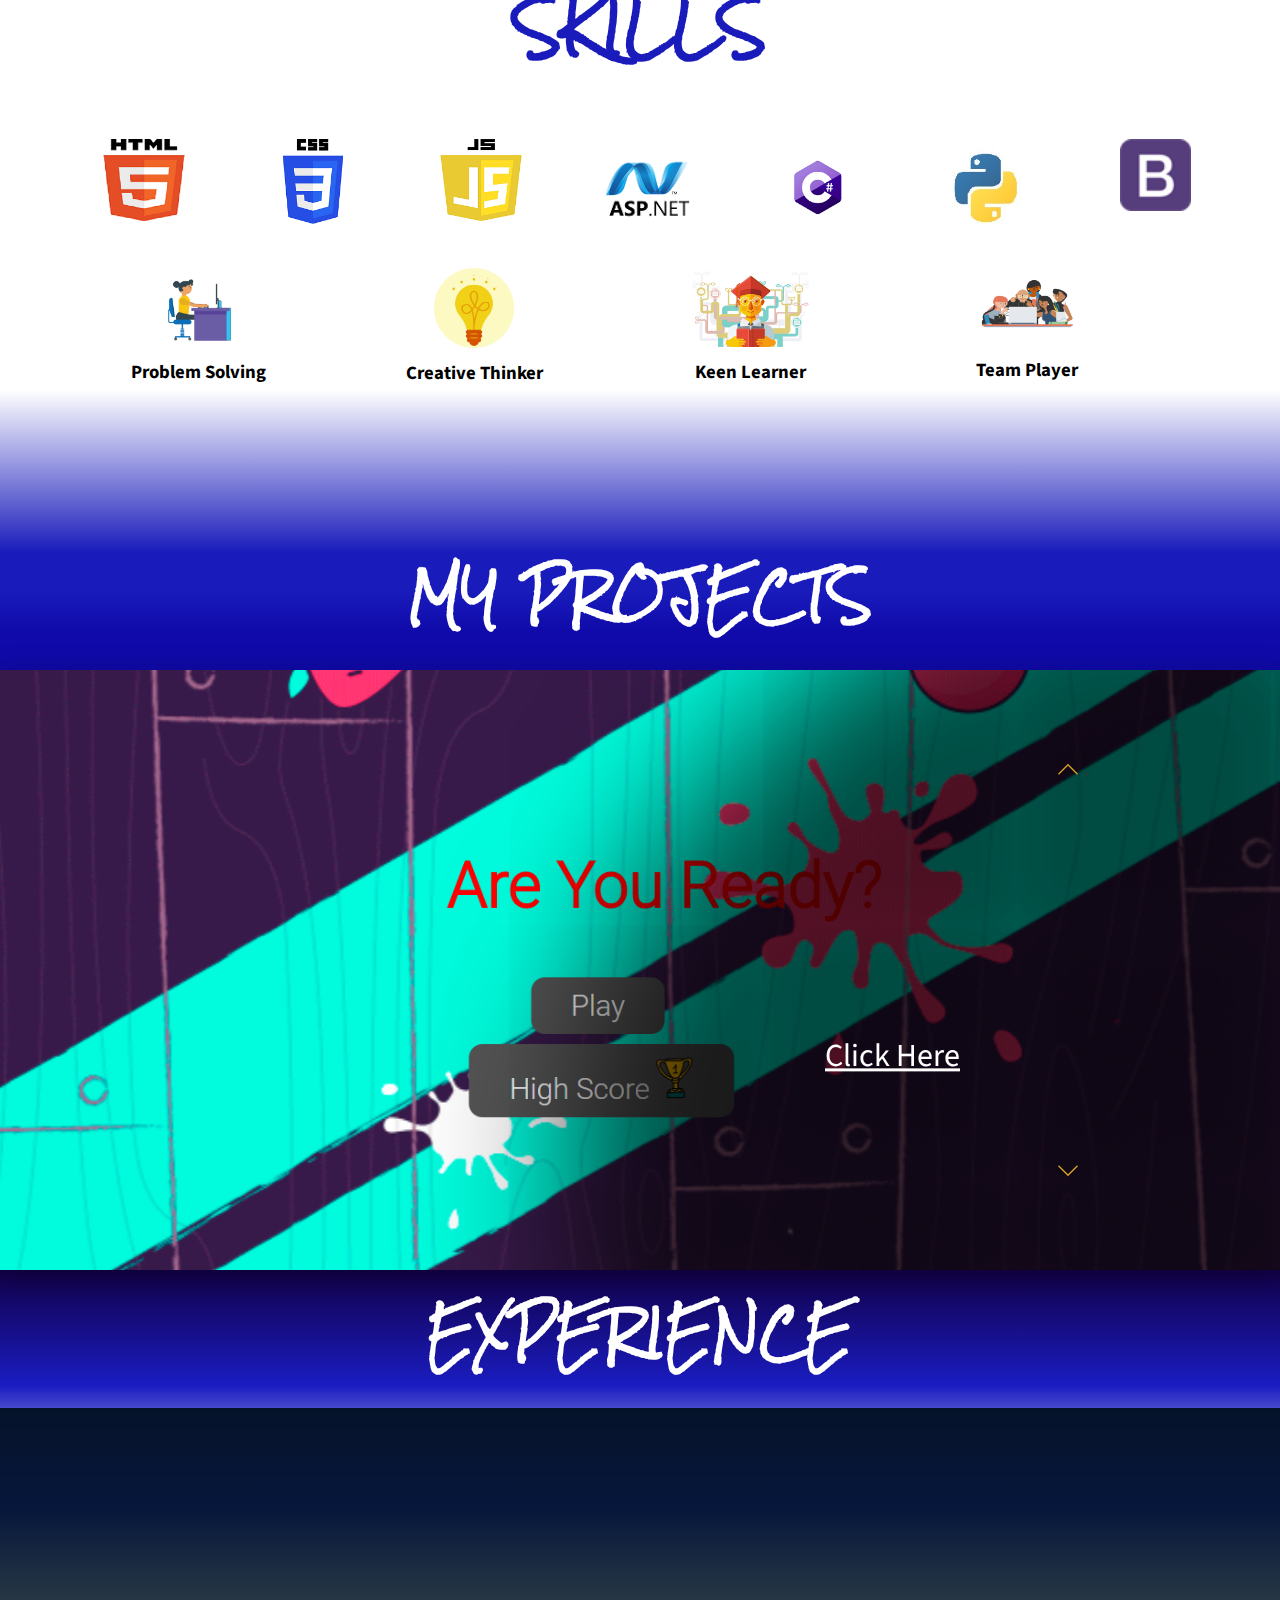
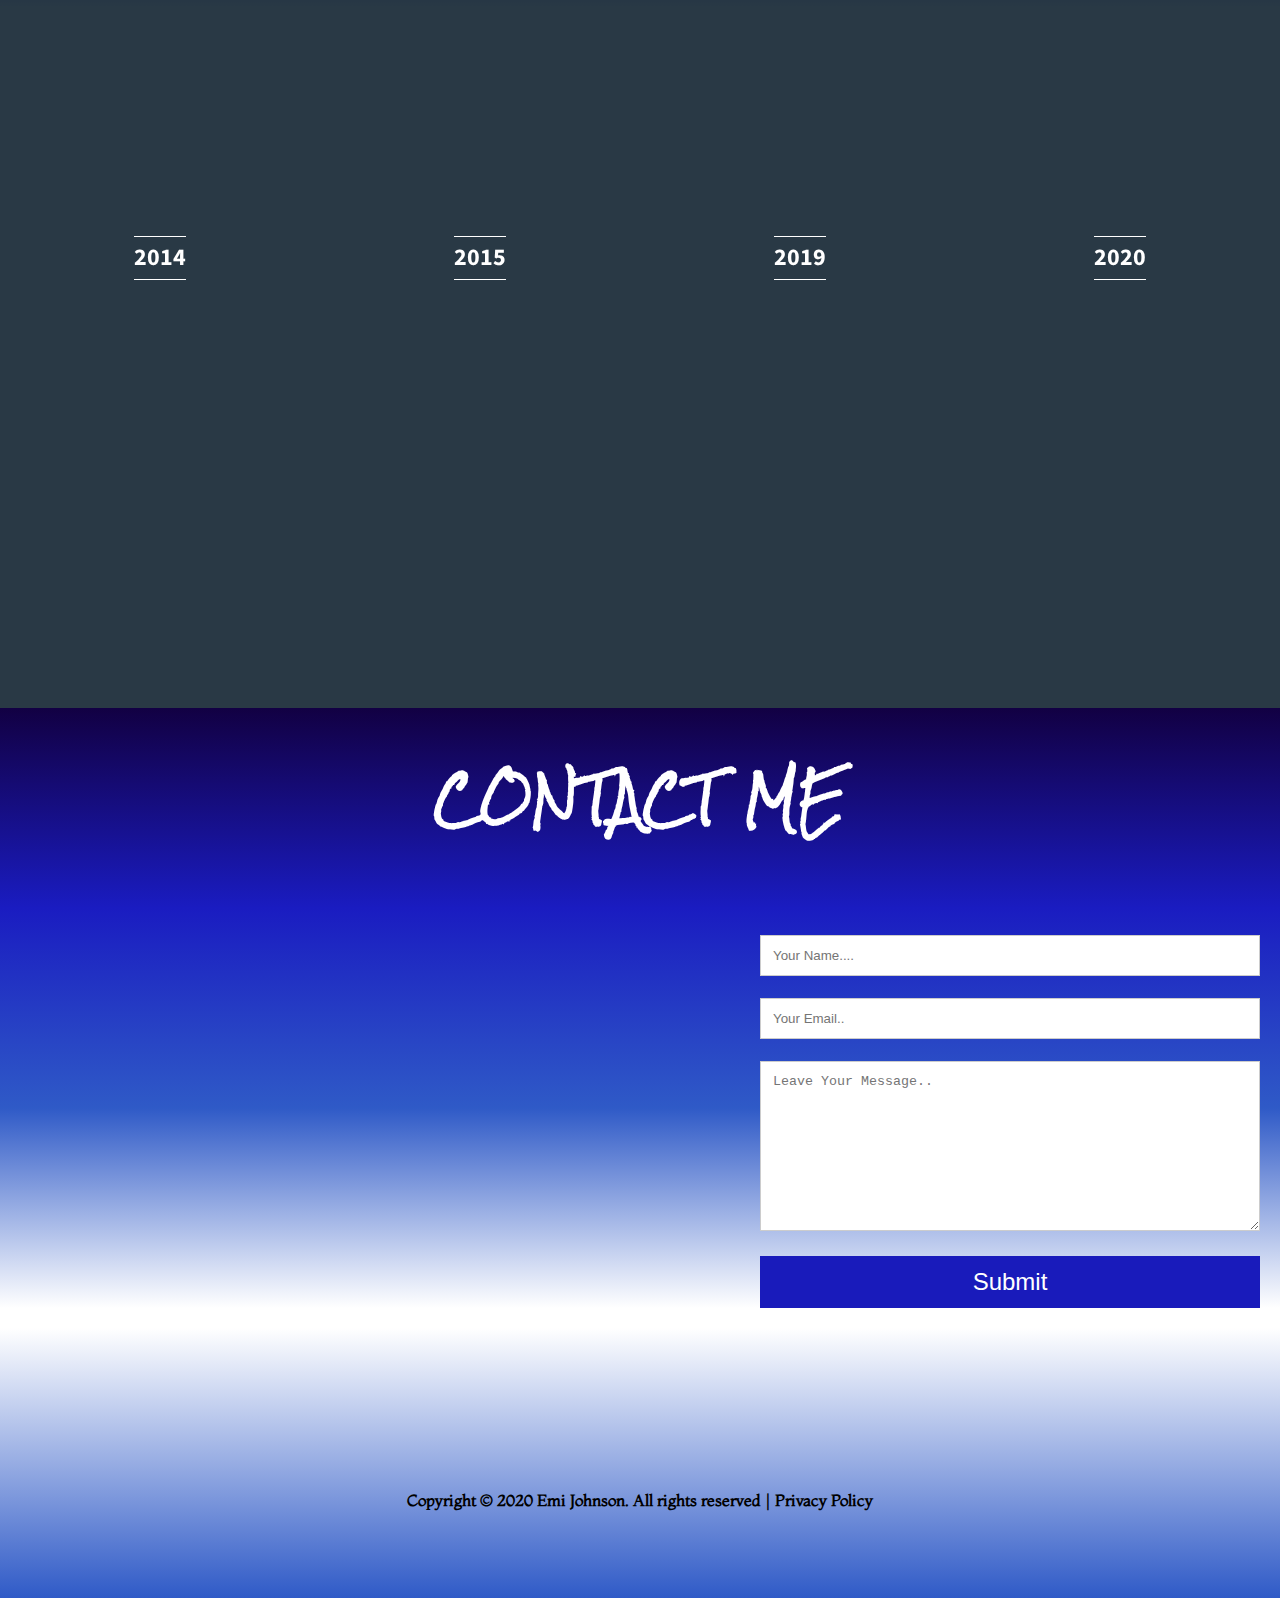
==== commit 6e2964c0: "Second Update" ====
--- a/index.html
+++ b/index.html
@@ -31,7 +31,7 @@
           </ul>
 </nav>
 <div class="icons">
-<a href="#github" target="_blank">
+<a href="https://github.com/emijobin" target="_blank">
 <img src="https://img.icons8.com/doodle/48/000000/github--v1.png" width="50px" height="50px">
 </a>
  
@@ -48,7 +48,7 @@
 <div class="herotextbox">
 <h1> <strong class="strong"> Hello...<br></strong><div id="border"></div>  <strong class="strong">I am a Front End Developer. </strong></h1><div id="border"></div><br>
 <!--     <a id = "cv" href = "images/ta-cv.pdf" target="_blank"><h2 class="sec-heads">Click here to view my CV</h2></a>-->
-<h2><a href="images/CV%20-%20Emi%20Johnson.pdf" class="button btn-full">Download CV </a></h2> 
+<h2><a href="doc/Emi's%20Resume%20.pdf" class="button btn-full">Download CV </a></h2> 
 </div>
 </section>
 </section> 
@@ -60,7 +60,7 @@
           
 <div class="content">
 <div class="w50">
-<img src="images/placeholderImage.jpg" alt="" class="proPic">
+<img src="images/emi.jpg" alt="" class="proPic">
 </div>
 <div>
 <div class="contentBx w50">
@@ -140,19 +140,22 @@
         <div class="swiper-slide" style="background-image:url(images/fruit.jpg)" data-year="Project 1 - Fruit Slicer">
           <div class="swiper-slide-content"><span class="timeline-year">Fruit Slicer</span>
 <!--            <h4 class="timeline-title">HTML, CSS, JAVASCRIPT</h4>-->
-            <p class="timeline-text">The Fruit slicer game is a simple interactive web based game where players slice the fruits as they appear. I have used HTML, CSS and Javascript for this project.</p>
+            <p class="timeline-text">The Fruit slicer game is a simple interactive web based game where players slice the fruits as they appear. I have used HTML, CSS and Javascript for this project.</p><br>
+               <a href="https://emijobin.github.io/Fruitslicer"class=linkcheck>Click Here</a>
           </div>
         </div>
         <div class="swiper-slide" style="background-image: url(images/food.jpg" data-year="Project 2 - Restaurant Website">
           <div class="swiper-slide-content"><span class="timeline-year">Restaurant Website</span>
 <!--            <h4 class="timeline-title">Our nice super title</h4>-->
-            <p class="timeline-text">This is a basic food restaurant webpage which demonstrates basic HTML and CSS, including animations, alignments and more.</p>
+            <p class="timeline-text">This is a basic food restaurant webpage which demonstrates basic HTML and CSS, including animations, alignments and more.</p><br>
+              <a href="https://emijobin.github.io/Restaurant"class=linkcheck>Click Here</a>
           </div>
         </div>
         <div class="swiper-slide" style="background-image:url(images/xmas.jpg)" data-year="Project 3 - Xmas Shopping Cart">
           <div class="swiper-slide-content"><span class="timeline-year">Xmas Shopping Cart</span>
 <!--            <h4 class="timeline-title">Our nice super title</h4>-->
-            <p class="timeline-text">This project is essentially a Christmas shopping website where users can add items to the cart. This project mainly involves Javascript along with some HTML and CSS</p>
+            <p class="timeline-text">This project is essentially a Christmas shopping website where users can add items to the cart. This project mainly involves Javascript along with some HTML and CSS</p><br>
+              <a href="https://emijobin.github.io/ChristmasCart" class="linkcheck">Click Here</a>
           </div>
         </div>
       </div>
--- a/css/style.css
+++ b/css/style.css
@@ -438,7 +438,7 @@
   box-shadow: -230px 0 150px 60vw rgba(0, 0, 0, 0.7);
   border-radius: 100%;
 }
-.timeline .swiper-slide-content {
+.timeline .swiper-slide-content  {
   position: absolute;
   text-align: center;
   width: 80%;
@@ -502,9 +502,11 @@
   -webkit-transition: .4s ease 1.8s;
   transition: .4s ease 1.8s;
 }
-    .timeline-text {
+.timeline-text 
+    {
         font-size: 16px;
     }
+ 
 .timeline .swiper-pagination {
   right: 15% !important;
   height: 100%;
@@ -610,7 +612,11 @@
     font-size: 32px;
       font-weight: 800;
       
-  }
+    }
+    .timeline .swiper-slide-content .linkcheck{
+        color:white;
+        font-size:32px;
+    }
   .timeline .swiper-slide .timeline-title {
     font-size: 46px;
     margin: 0;
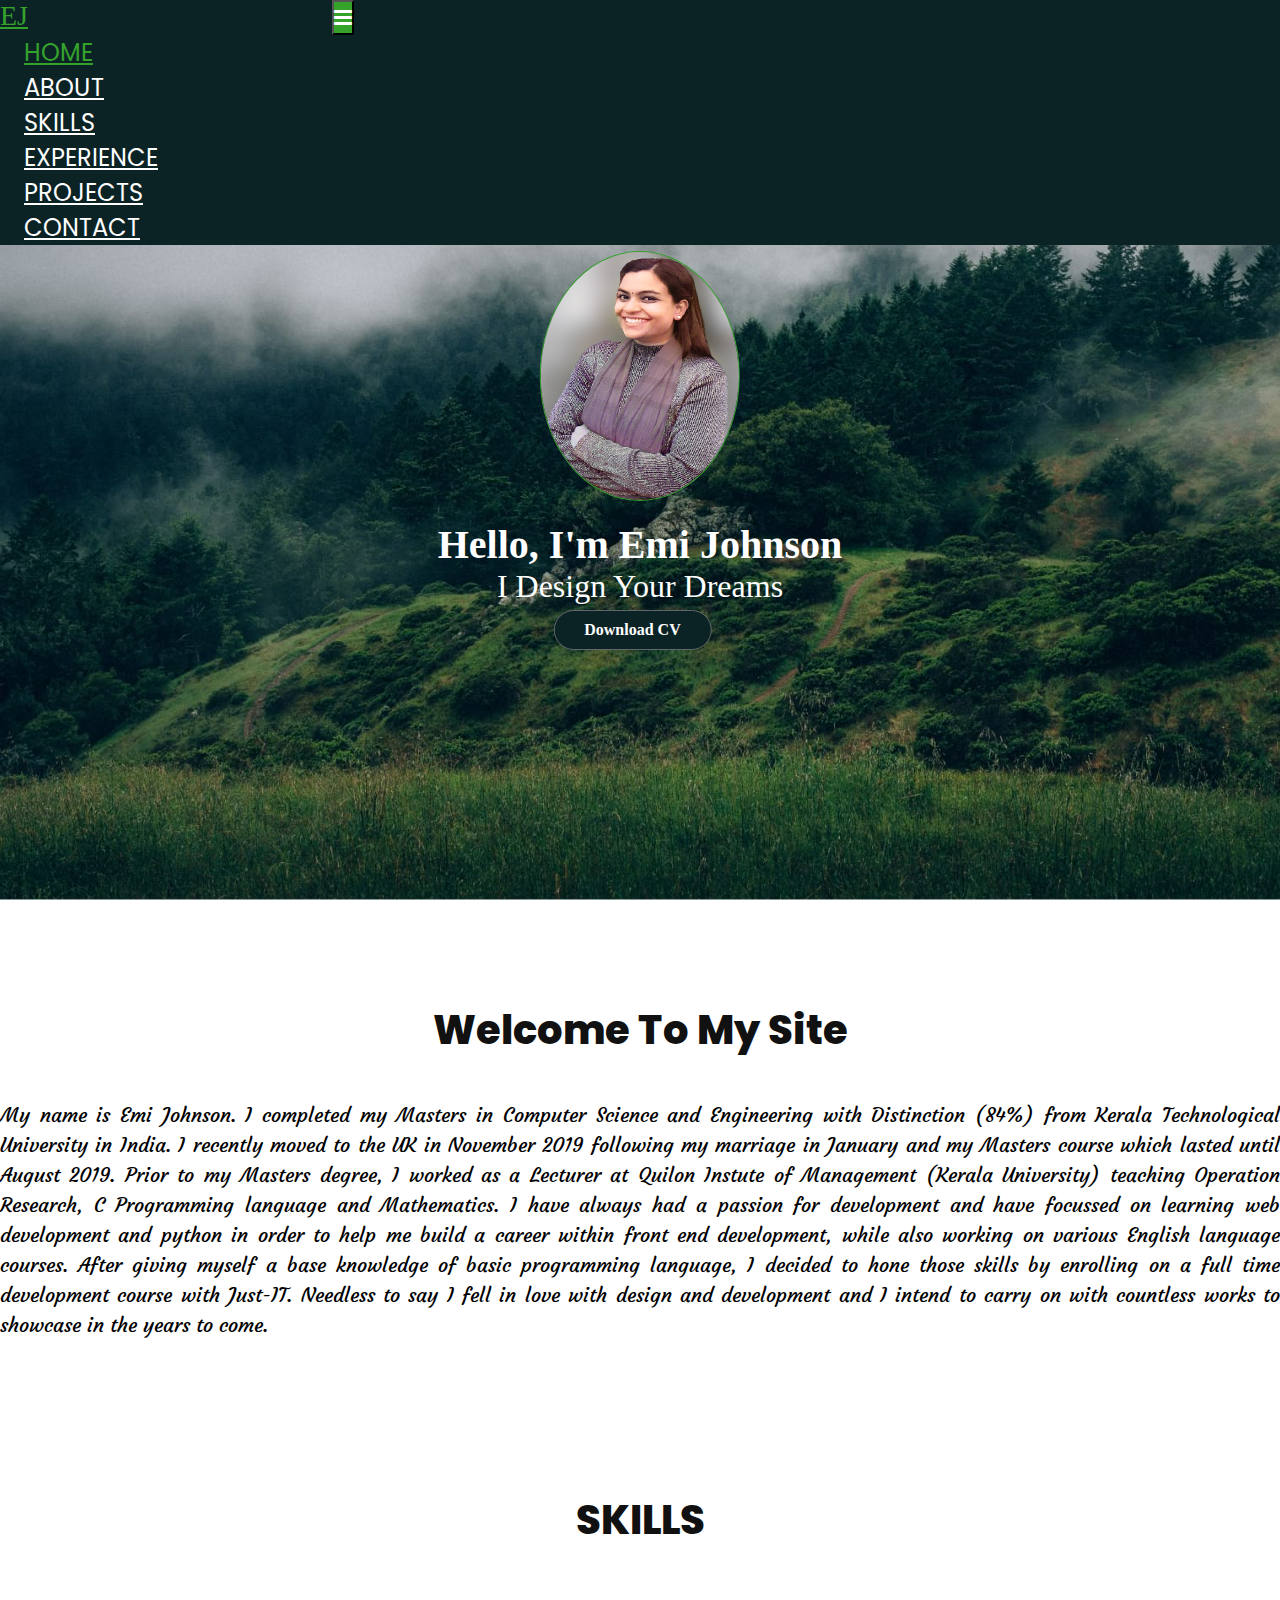
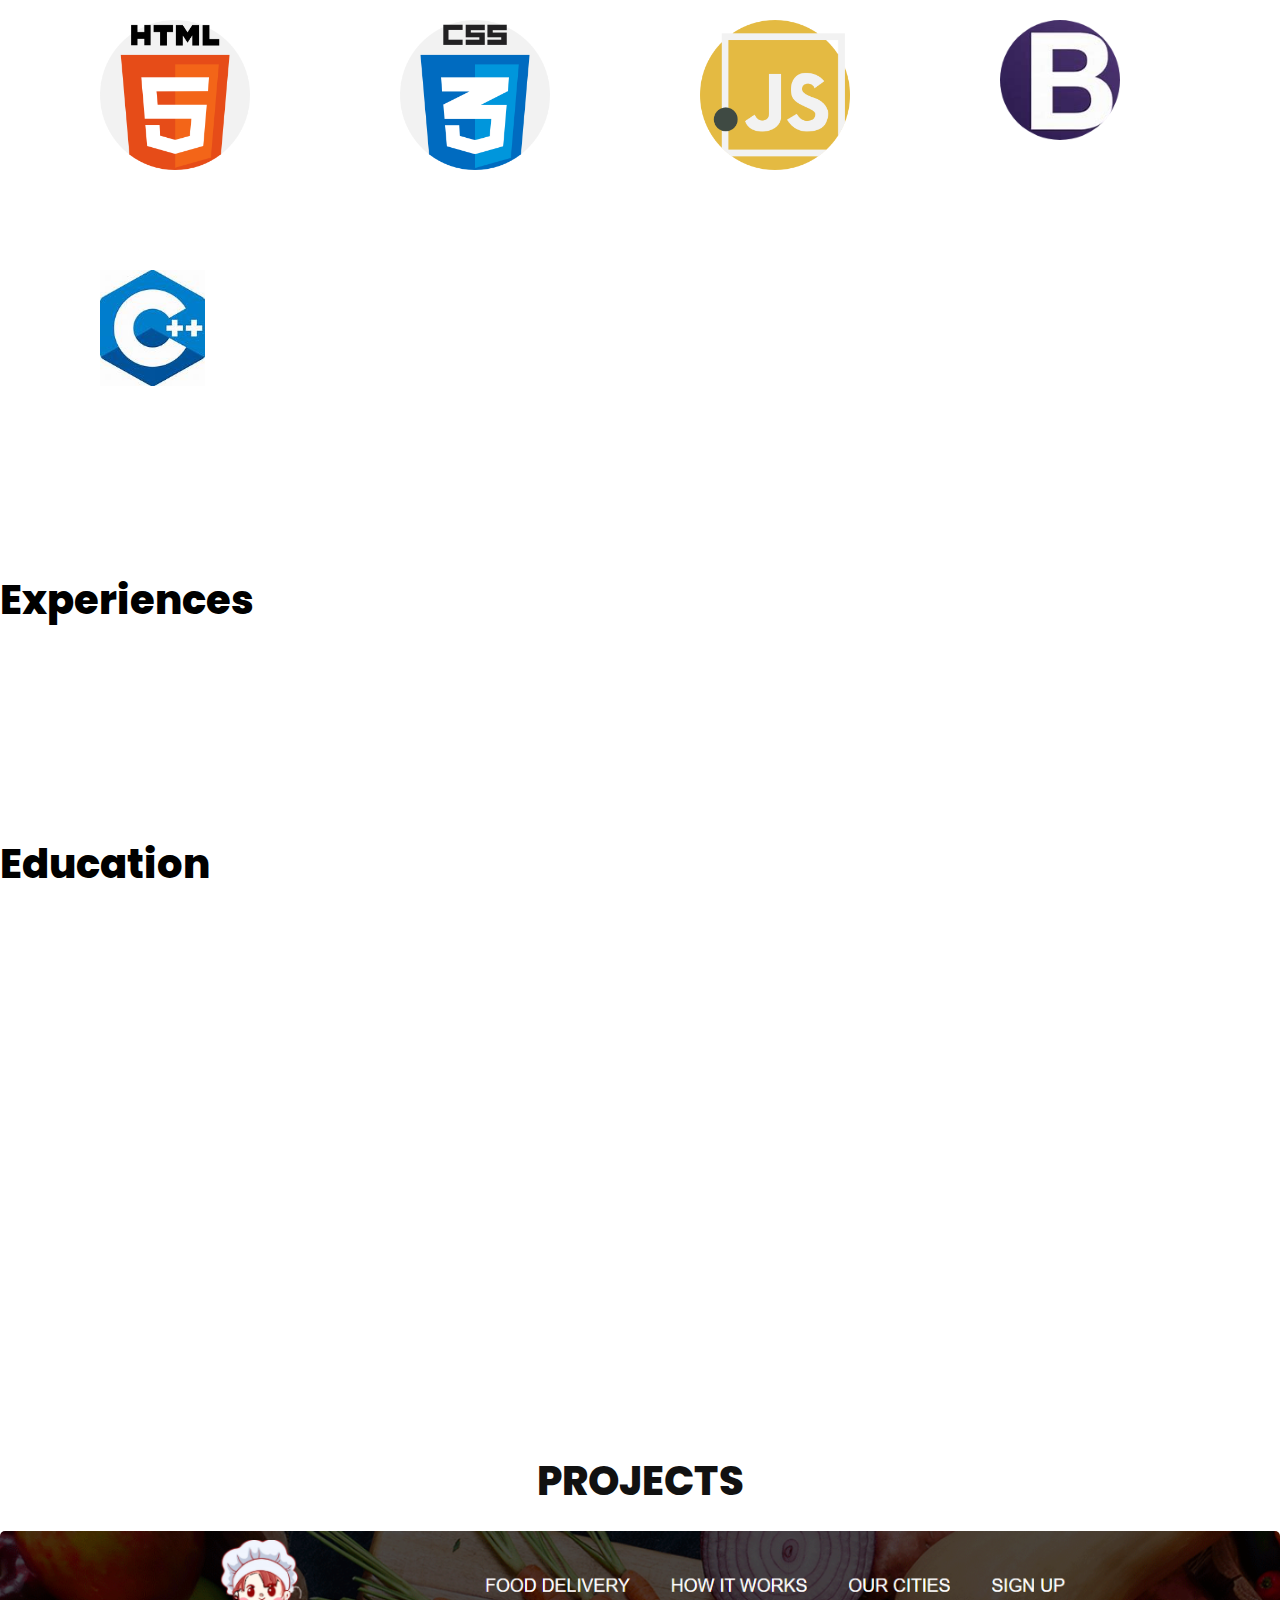
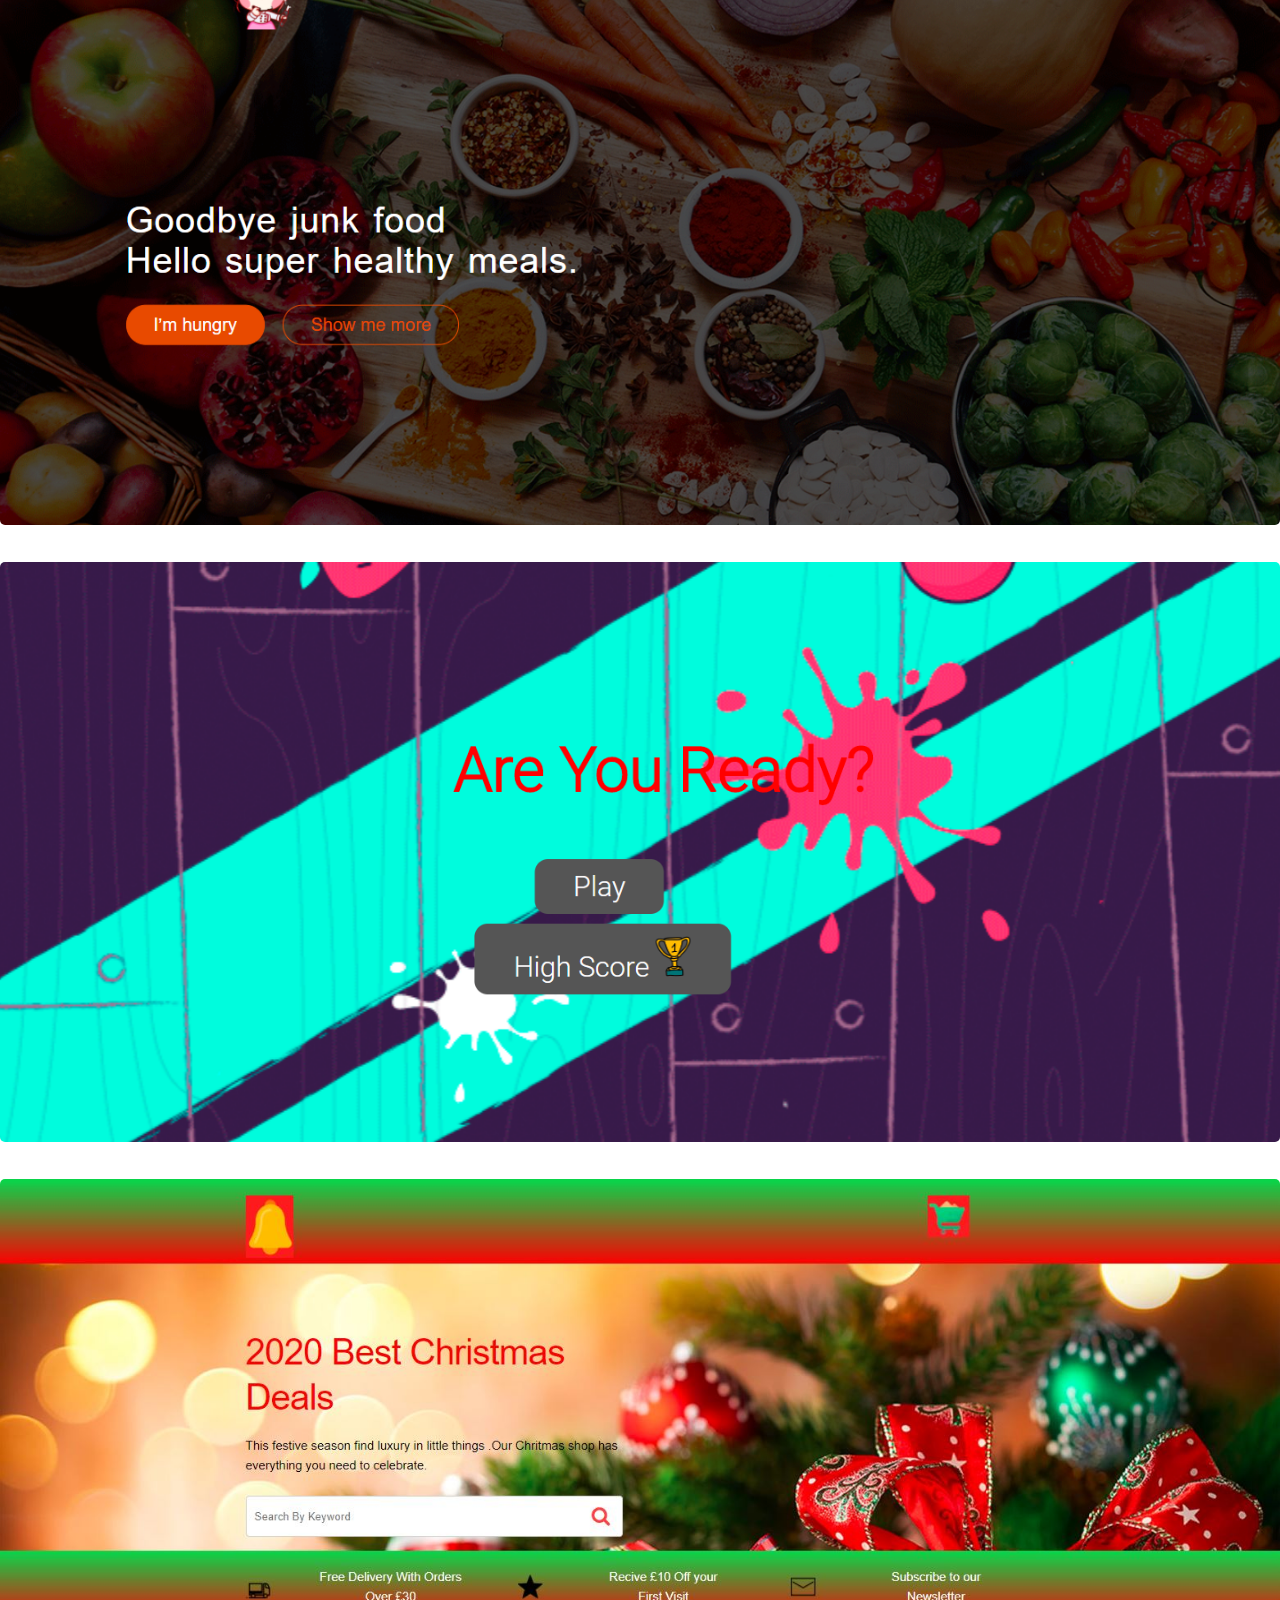
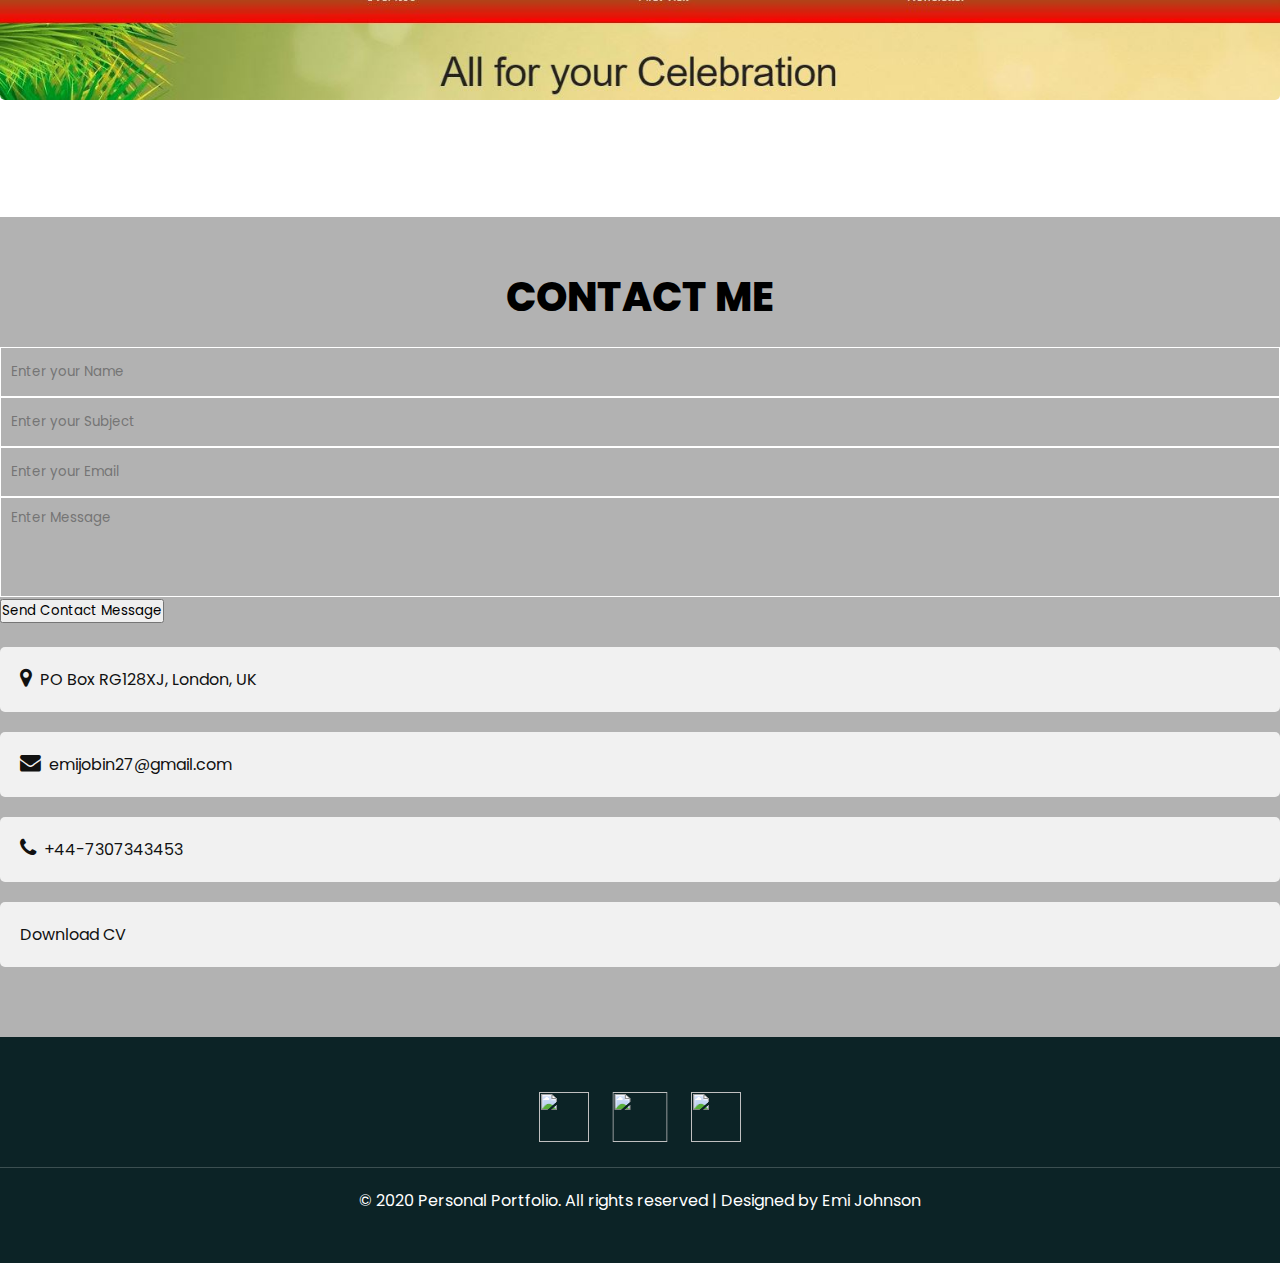
==== commit f1ef2340: "Add files via upload" ====
--- a/index.html
+++ b/index.html
@@ -1,310 +1,258 @@
-<!DOCTYPE html>
-<html lang="en">
-<head>
-    <meta charset="utf-8">
-    <meta name="viewport" content="width=device-width, initial-scale=1.0">
-    <title>Emi Johnson</title>
-    <link rel="stylesheet" type="text/css" href="css/animate.min.css">
-    <link rel="stylesheet" type="text/css" href="css/style.css">
-    <link rel="stylesheet" type="text/css" href="css/timeline.css">
-    <link rel="stylesheet" type="text/css" href="css/project.css">
-    <link rel="stylesheet" href="https://fonts.googleapis.com/css?family=Open+Sans:300,400,700,800">  
-    <link href="https://fonts.googleapis.com/css2?family=Henny+Penny&display=swap" rel="stylesheet">
-    <link href="https://fonts.googleapis.com/css2?family=Montaga&family=Playball&family=Rock+Salt&family=Sacramento&display=swap" rel="stylesheet">
-
-
-    <script src="https://cdnjs.cloudflare.com/ajax/libs/Swiper/3.4.2/js/swiper.min.js"></script>
- 
-</head>
-<body>
-<!--  start home section-->
-<section id="maincontainer1" class="maincontainer1" >
-<header class="header">
-<nav  class="nav-link">
-          <ul>
-              <li > <a href="#maincontainer1" class="navbar-link">Home</a></li>
-              <li > <a href="#section-2" class="navbar-link">About</a></li>
-              <li > <a href="#section-3" class="navbar-link">skills</a></li>
-              <li > <a href="#section-4" class="navbar-link">Projects</a></li>
-              <li > <a href="#section-5" class="navbar-link">Experience</a></li>
-              <li > <a href="#section-6" class="navbar-link">Contact</a></li>
-          </ul>
-</nav>
-<div class="icons">
-<a href="https://github.com/emijobin" target="_blank">
-<img src="https://img.icons8.com/doodle/48/000000/github--v1.png" width="50px" height="50px">
-</a>
- 
-<a href="https://www.linkedin.com/in/emi-johnson-101a9419a" target="_blank">
-<img src="https://img.icons8.com/doodle/48/000000/linkedin--v2.png" width="55px" height="50px"/>
-</a>
-
-<a href="mailto:emijobin@outlook.com">    
-<img src="https://img.icons8.com/doodle/48/000000/email--v1.png" width="50px" height="50px">
-</a>
-</div>    
-</header>
-<section class="hero">
-<div class="herotextbox">
-<h1> <strong class="strong"> Hello...<br></strong><div id="border"></div>  <strong class="strong">I am a Front End Developer. </strong></h1><div id="border"></div><br>
-<!--     <a id = "cv" href = "images/ta-cv.pdf" target="_blank"><h2 class="sec-heads">Click here to view my CV</h2></a>-->
-<h2><a href="doc/Emi's%20Resume%20.pdf" class="button btn-full">Download CV </a></h2> 
-</div>
-</section>
-</section> 
-    
-<!--   section 2  About Me Starts  -->
-    
-<section class="section-2" id="section-2">
-<h1 class="section-heading section-2-heading">ABOUT ME</h1>
-          
-<div class="content">
-<div class="w50">
-<img src="images/emi.jpg" alt="" class="proPic">
-</div>
-<div>
-<div class="contentBx w50">
-                <p>My name is Emi Johnson. I completed my Masters in Computer Science and Engineering with Distinction (84%) from Kerala Technological University in India. I recently moved to the UK in November 2019 following my marriage in January and my Masters course which lasted until August 2019. Prior to my Masters degree, I worked as a Lecturer at Quilon Instute of Management (Kerala University) teaching Operation Research, C Programming language and Mathematics. </p><br>
-                <p>I have always had a passion for development and have focussed on learning web development and python in order to help me build a career within front end development, while also working on various English language courses. After giving myself a base knowledge of basic programming language, I decided to hone those skills by enrolling on a full time development course with Just-IT. Needless to say I fell in love with design and development and I intend to carry on with countless works to showcase in the years to come. 
-                </p>
-                              
-</div>
-</div>
-</div>
-        
-   </section>  
-<!--   section 2  About Me ends  -->
-    
-    
-<!--   section-3 skills starts -->
-    
-<section class="section-3" id="section-3">
-        <h1 class="section-heading3 section-3-heading">SKILLS</h1>
-        <div class="row">
-  <div class="column">
-    <img src="images/html.jpg" alt="HTML" style="width:80%" class="animate__animated animate__swing animate__infinite animate__slower"><br>
-  </div>
-    <div class="column">
-    <img src="images/css.jpg" alt="CSS" style="width:80%"class="animate__animated animate__swing animate__infinite animate__slower"><br>
-  </div>
-    <div class="column">
-    <img src="images/java.jpg" alt="Javascript" style="width:80%" class="animate__animated animate__swing animate__infinite animate__slower"><br>
-  </div>
-    <div class="column">
-    <img src="images/asp.jpg" alt="Asp" style="width:80%" class="animate__animated animate__swing animate__infinite animate__slower"><br>
-  </div>
-    <div class="column">
- <img src="images/csharp.jpg" alt="C#" style="width:70%" class="animate__animated animate__swing animate__infinite animate__slower"><br>
-  </div>
- <div class="column">
- <img src="images/python.jpg" alt="C#" style="width:60%" class="animate__animated animate__swing animate__infinite animate__slower"><br>
-  </div>
-    <div class="column">
- <img src="images/bootstrap.png" alt="C#" style="width:50%" class="animate__animated animate__swing animate__infinite animate__slower"><br>
-  </div>
-        
-</div>
-<!--     soft skill  -->
-<!--<h1 class="section-heading3 section-2-heading" id="soft"> SOFT SKILLS</h1>-->
-<div class="row" id="rowmove">
-        
-<div class="column">
-<img src="images/2.gif" style="width:47%" class="language"><br>
-<h3 class="move">Problem Solving</h3>
-</div>
-        
-<div class="column">
-<img src="images/problem.gif" style="width:32%" class="language"><br>
-<h3 class="move">Creative Thinker</h3>
-</div>
-<div class="column">
-<img src="images/learn.gif" style="width:47%" class="language"><br>
-<h3 class="move">Keen Learner</h3>                      </div>
-        
-<div class="column">
-<img src="images/team.gif" style="width:46%" class="language"><br>
-<h3 class="move">Team Player</h3>
-</div>        
-</div>
-</section>   
-    
-<!--   section-3 skills ends -->
-  
-<!--    section-4-projects starts-->
-<section class="section-4" id="section-4" > 
-<div class="containerproj">
-    <h1 class="section-heading4 section-4-heading">MY PROJECTS</h1>
-  <div class="timeline">
-    <div class="swiper-container">
-      <div class="swiper-wrapper">
-        <div class="swiper-slide" style="background-image:url(images/fruit.jpg)" data-year="Project 1 - Fruit Slicer">
-          <div class="swiper-slide-content"><span class="timeline-year">Fruit Slicer</span>
-<!--            <h4 class="timeline-title">HTML, CSS, JAVASCRIPT</h4>-->
-            <p class="timeline-text">The Fruit slicer game is a simple interactive web based game where players slice the fruits as they appear. I have used HTML, CSS and Javascript for this project.</p><br>
-               <a href="https://emijobin.github.io/Fruitslicer"class=linkcheck>Click Here</a>
-          </div>
-        </div>
-        <div class="swiper-slide" style="background-image: url(images/food.jpg" data-year="Project 2 - Restaurant Website">
-          <div class="swiper-slide-content"><span class="timeline-year">Restaurant Website</span>
-<!--            <h4 class="timeline-title">Our nice super title</h4>-->
-            <p class="timeline-text">This is a basic food restaurant webpage which demonstrates basic HTML and CSS, including animations, alignments and more.</p><br>
-              <a href="https://emijobin.github.io/Restaurant"class=linkcheck>Click Here</a>
-          </div>
-        </div>
-        <div class="swiper-slide" style="background-image:url(images/xmas.jpg)" data-year="Project 3 - Xmas Shopping Cart">
-          <div class="swiper-slide-content"><span class="timeline-year">Xmas Shopping Cart</span>
-<!--            <h4 class="timeline-title">Our nice super title</h4>-->
-            <p class="timeline-text">This project is essentially a Christmas shopping website where users can add items to the cart. This project mainly involves Javascript along with some HTML and CSS</p><br>
-              <a href="https://emijobin.github.io/ChristmasCart" class="linkcheck">Click Here</a>
-          </div>
-        </div>
-      </div>
-      <div class="swiper-button-prev"></div>
-      <div class="swiper-button-next"></div>
-      <div class="swiper-pagination"></div>
-    </div>
-  </div>
-</div>
-    </section>
-
-<!--    section-4-projects ends-->
-    
-<!--    section -5 experience starts-->
-<section class="section-5" id="section-5" > 
-<h1 class="section-heading5 section-5-heading">EXPERIENCE</h1>
-<section id="xp" class="section-5">
-
-  <div class="tl-item">
-
-    <div class="tl-bg" style="background-image: url(https://placeimg.com/801/801/nature)"></div>
-
-    <div class="tl-year">
-      <h2>2014</h2>
-    </div>
-
-    <div class="tl-content">
-      <h1>GRATUATED FROM CUSAT</h1>
-      <p>Graduated from Cochin University of Science and Technology (CUSAT) University with a 1st class in Computer Science and Engineering. <br><br>Course duration: 2010-2014</p>
-    </div>
-
-  </div>
-
-  <div class="tl-item">
-
-    <div class="tl-bg" style="background-image: url(https://placeimg.com/802/802/nature)"></div>
-
-    <div class="tl-year">
-        <h2>2015</h2>
-
-    </div>
-
-    <div class="tl-content">
-      <h1 class="f3 text--accent ttu">LECTURER AT KERALA UNIVERSITY </h1>
-      <p>Worked as a Lecturer at Quilon Instute of Management (Kerala University) teaching Operation Research, C Programming language and Mathematics.<br><br>Duration: 2015-2017</p>
-    </div>
-
-  </div>
-
-  <div class="tl-item">
-
-    <div class="tl-bg" style="background-image: url(https://placeimg.com/803/803/nature)"></div>
-
-    <div class="tl-year">
-        <h2>2019</h2>
-      
-    </div>
-
-    <div class="tl-content">
-      <h1 class="f3 text--accent ttu">MASTERS FROM KTU</h1>
-      <p>Completed my Master's degree (Hons) from Kerala Technological University with a Distinction in Computer Science and Engineering. <br><br>Course duration: 2017-2019</p>
-    </div>
-
-  </div>
-
-  <div class="tl-item">
-
-    <div class="tl-bg" style="background-image: url(https://placeimg.com/800/800/nature)"></div>
-
-    <div class="tl-year">
-     <h2>2020</h2>
-    </div>
-
-    <div class="tl-content">
-      <h1 class="f3 text--accent ttu">JUST IT</h1>
-      <p>Enrolled on the full time DPP course, starting September 2020 to provide me a solid foundation to programing and step into the job market.<br><br>Course duration: September 2020 - Present</p>
-    </div>
-
-  </div>
-</section>
-</section>
-<!--    section -5 experience ends-->
-    
-<!--    section-6 conact section starts-->
-    
-<section class="section-6" id="section-6" >
-    <div>
-<h1 class="section-heading6 section-6-heading">CONTACT ME</h1>
-<!--
-  <div style="text-align:center">  
-  /div>
--->
-    
-<div class="row1">
-    <div class="columnmap">
-        <iframe src="https://www.google.com/maps/embed?pb=!1m18!1m12!1m3!1d39821.41051204208!2d-0.7941983429328872!3d51.40602838222937!2m3!1f0!2f0!3f0!3m2!1i1024!2i768!4f13.1!3m3!1m2!1s0x48767c29377d25fd%3A0x2b035d7df603e639!2sBracknell!5e0!3m2!1sen!2suk!4v1603715661379!5m2!1sen!2suk" width="600" height="450" frameborder="0" style="border:0;" allowfullscreen="" aria-hidden="false" tabindex="0" style="width:100%"></iframe>
-        
-    </div>
-    <div class="columnform">
-        <input type="text" id="name" name="Firstname" placeholder="Your Name...." style="width:500px">
-        
-        <input type="text" id="email" name="email" placeholder="Your Email.." style="width:500px">
-        
-        <textarea id="subject" name="subject" placeholder="Leave Your Message.."></textarea>
-          <br>
-        <input type="submit" value="Submit" class="submit1"><!--  final footer starts-->
-    </div>
-        </div></div>
-</section>
-<!--    section-6 conact section ends-->
-    
-    <!--  final footer starts-->
-<section id="footer" class="footer">
-    <div class="footercontainer">     
-<!--      <h1> Emi Johnson</h1>-->
-      <p>Copyright © 2020 Emi Johnson. All rights reserved | Privacy Policy</p>
-    </div>
-  </section>
-    
-
-<!--  final footer ends-->
-</body>
-
-
-<!-- javascript for the section-4 projects starts-->
-<script>
-    var timelineSwiper = new Swiper(".timeline .swiper-container", {
-  direction: "vertical",
-  loop: false,
-  speed: 1600,
-  pagination: ".swiper-pagination",
-  paginationBulletRender: function (swiper, index, className) {
-    var year = document
-      .querySelectorAll(".swiper-slide")
-      [index].getAttribute("data-year");
-    return '<span class="' + className + '">' + year + "</span>";
-  },
-  paginationClickable: true,
-  nextButton: ".swiper-button-next",
-  prevButton: ".swiper-button-prev",
-  breakpoints: {
-    768: {
-      direction: "horizontal"
-    }
-  }
-});
-    </script>
-
-<!-- jaavascript for the sec-->
-
-
-</html>
+<!DOCTYPE html>
+<html lang="en">
+<head>
+    <meta charset="utf-8">
+    <meta name="viewport" content="width=device-width, initial-scale=1.0">
+    <title>Emi Johnson</title>
+    <link rel="stylesheet" href="https://stackpath.bootstrapcdn.com/font-awesome/4.7.0/css/font-awesome.min.css">
+    <link rel="stylesheet" href="https://cdn.jsdelivr.net/npm/bootstrap@4.5.3/dist/css/bootstrap.min.css" integrity="sha384-TX8t27EcRE3e/ihU7zmQxVncDAy5uIKz4rEkgIXeMed4M0jlfIDPvg6uqKI2xXr2" crossorigin="anonymous">
+     <link rel="stylesheet" type="text/css" href="css/style.css">
+     <link rel="stylesheet" type="text/css" href="css/animate.css">
+     <link rel="stylesheet" type="text/css" href="css/timeline.css">
+    <link href="https://unpkg.com/aos@2.3.1/dist/aos.css" rel="stylesheet">
+</head>
+
+<body>
+  <header>
+    <!-- header start -->
+        <nav class="navbar navbar-expand-lg fixed-top">
+            <!-- nav start -->
+            <div class="container">
+                <a class="navbar-brand" href="index.html">EJ</a>
+                <button class="navbar-toggler" type="button" data-toggle="collapse" data-target="#navbarSupportedContent" aria-controls="navbarSupportedContent" aria-expanded="false" aria-label="Toggle navigation">
+                <i class="fa fa-bars"></i>
+                </button>
+            
+                <div class="collapse navbar-collapse" id="navbarSupportedContent">
+                <ul class="navbar-nav ml-auto">
+                    <li class="nav-item active">
+                    <a class="nav-link" href="index.html">HOME <span class="sr-only">(current)</span></a>
+                    </li>
+                    <li class="nav-item"><a class="nav-link" href="#about">ABOUT</a></li>
+                    <li class="nav-item"><a class="nav-link" href="#skills">SKILLS</a></li>
+                    <li class="nav-item"><a class="nav-link" href="#experience">EXPERIENCE</a></li>
+
+                    <li class="nav-item"><a class="nav-link" href="#projects">PROJECTS</a></li>
+                    <li class="nav-item"><a class="nav-link" href="#contact">CONTACT</a></li>
+
+                </ul>
+                </div>
+            </div>
+        </nav>
+      <!-- nav end -->
+
+        <div class="container header-content w-md-50 w-100">
+        <img src="images/emi.png" alt="Emi Johnson">
+            <div class="content">
+                <h2>Hello, I'm Emi Johnson</h2>
+                <p> I Design Your Dreams</p>
+                <h4><a href="doc/EmiResume.pdf"target="_blank" rel="noopener noreferrer" class="button  btn-full">Download CV </a></h4>                 
+
+            </div>
+        </div>
+    </header>
+    <!-- header end -->  
+    <!-- about section starts -->  
+    
+    <div class="section container-fluid about" id="about">
+        
+        <h2>Welcome To My Site</h2>
+
+
+                <div class="content">
+
+                    <p>My name is Emi Johnson. I completed my Masters in Computer Science and Engineering with Distinction (84%) from Kerala Technological University in India. I recently moved to the UK in November 2019 following my marriage in January and my Masters course which lasted until August 2019. Prior to my Masters degree, I worked as a Lecturer at Quilon Instute of Management (Kerala University) teaching Operation Research, C Programming language and Mathematics.
+
+
+I have always had a passion for development and have focussed on learning web development and python in order to help me build a career within front end development, while also working on various English language courses. After giving myself a base knowledge of basic programming language, I decided to hone those skills by enrolling on a full time development course with Just-IT. Needless to say I fell in love with design and development and I intend to carry on with countless works to showcase in the years to come.</p>
+</div>
+
+</div>
+<!--    Skills start-->
+    
+<section class="section-3" id="skills">
+        <h2 class="section-heading3 section-3-heading">SKILLS</h2>
+        <div class="row">
+        <div class="column">
+          <img src="images/html.jpg" class="animate__animated animate__swing animate__infinite animate__slower" alt="" >
+        </div>
+        <div class="column">
+          <img src="images/css.jpg" class="animate__animated animate__swing animate__infinite animate__slower" alt="" style="width:100%">
+        </div>
+        <div class="column">
+          <img src="images/java.jpg" class="animate__animated animate__swing animate__infinite animate__slower" alt="" style="width:100%">
+        </div>
+    <div class="column">
+    <img src="images/bootstrap.png" alt="Asp" style="width:80%" class="animate__animated animate__swing animate__infinite animate__slower"><br>
+  </div>
+
+
+    <div class="column">
+ <img src="images/csharp.jpg" alt="C#" style="width:70%" class="animate__animated animate__swing animate__infinite animate__slower"><br>
+  </div>
+     
+</div>
+
+</section>   
+     
+
+<!--    Skills end-->
+
+    <!-- life history start -->
+    <div class="section life-history experience" id="experience">
+<!--        <h1 class="section-heading4 section-4-heading">SKILLS</h1>-->
+        <div class="container ">
+            
+            <div class="row ">
+                <div class="col-lg-6 col-12">
+                    <h2>Experiences</h2>
+                    <div class="life-single timeline" data-aos="fade-right"
+                data-aos-offset="300"
+                data-aos-easing="ease-in-sine">
+                        <p><span>2015- 2017</span></p>
+                        <h4>LECTURER AT KERALA UNIVERSITY</h4>
+                        <p>Worked as a Lecturer at Quilon Instute of Management (Kerala University) teaching Operation Research, C Programming language and Mathematics.
+</p>
+                    </div>  
+
+                </div>
+                <div class="col-lg-6 col-12">
+                    <h2>Education</h2>
+                    <div class="life-single timeline" data-aos="fade-left"
+                data-aos-offset="300"
+                data-aos-easing="ease-in-sine" >
+                        <p><span>2020-NOW</span></p>
+                        <h4>JUST IT </h4>
+                        <p>Enrolled on the full time DPP course, starting September 2020 to provide me a solid foundation to programing and step into the job market.
+        </p>
+                    </div>
+                    <div class="life-single timeline" data-aos="fade-left"
+                data-aos-offset="300"
+                data-aos-easing="ease-in-sine">
+                        <p><span>2017-2019</span></p>
+                        <h4>MASTERS FROM KTU</h4>
+                        <p>Completed my Master's degree (Hons) from Kerala Technological University with a Distinction in Computer Science and Engineering.
+</p>
+                    </div>
+                    <div class="life-single timeline" data-aos="fade-left"
+                data-aos-offset="100"
+                data-aos-easing="ease-in-sine" >
+                        <p><span>2010-2014</span></p>
+                        <h4>GRATUATED FROM CUSAT</h4>
+                        <p>Graduated from Cochin University of Science and Technology (CUSAT) University with a 1st class in Computer Science and Engineering.
+</p>
+                    </div>
+                </div>
+            </div>
+        </div>
+    </div>
+    <!-- life history end -->
+    
+    
+    
+
+    <!-- Project Section Starts -->
+    <div class="section gallery container" id="projects"><!-- gallery start -->
+        <h2 class="section-heading5 section-5-heading">PROJECTS</h2>
+<!--        <p>Lorem ipsum dolor sit amet consectetur adipisicing elit. Saepe error aut delectus iusto vero est mollitia.</p>-->
+        <div class="row images">
+            <div class="imgBox col-md-6 col-7">
+                <div>
+                    <a href="https://emijobin.github.io/Restaurant "target="_blank" rel="noopener noreferrer"></a>
+                    <img src="images/food.jpg" alt="Gallery">
+                    
+                </div>
+            </div>
+            <div class="imgBox col-md-6 col-7">
+                <div>
+                    <a href="https://emijobin.github.io/Fruitslicer" target="_blank" rel="noopener noreferrer"></a>
+                    <img src="images/fruit.jpg" alt="Gallery"></div>
+            </div>
+            <div class="imgBox col-md-6 col-7">
+                <div>
+                    <a href="https://emijobin.github.io/ChristmasCart" target="_blank" rel="noopener noreferrer"></a>
+                    <img src="images/xmas.jpg" alt="Gallery"></div>
+            </div>
+
+           
+            
+        </div>
+    </div>
+     
+    <!-- Project Section Ends -->
+    <!-- Contact Section Strats -->
+    <div class="section contact" id="contact">
+        <div class="container">
+           <h2 class="section-heading6 section-6-heading">CONTACT ME</h2>
+            <div class="row">
+                <div class="col-lg-6 col-12">
+                    <form >
+                        <div class="form-group">
+                            <input type="text" id="name" required placeholder="Enter your Name">
+                        </div>
+                        <div class="form-group">
+                            <input type="text" id="subject" required placeholder="Enter your Subject">
+                        </div>
+                        <div class="form-group">
+                            <input type="email" id="email" required placeholder="Enter your Email">
+                        </div>
+                        <div class="form-group text-area">
+                            <textarea id="message" required placeholder="Enter Message"></textarea>
+                        </div>
+                        <div class="form-group">
+                            <button class="btn btn-outline-success">Send Contact Message</button>
+                        </div>
+                    </form>
+                </div>
+                <div class="col-lg-6 col-12">
+                    <div class="content">
+                        <ul>
+                            <li><a href="#!"><i  class="fa fa-map-marker"></i>PO Box RG128XJ, London, UK</a></li>
+                            <li><a href="mailto:emijobin@outlook.com"><i class="fa fa-envelope"></i>emijobin27@gmail.com</a></li>
+                            <li><a href="#!"><i class="fa fa-phone"></i>+44-7307343453</a></li>
+                            <li><a href="doc/EmiResume.pdf"target="_blank" rel="noopener noreferrer" >Download CV </a></li>
+                        </ul>
+                    </div>
+                </div>
+            </div>
+        </div>
+    </div>
+
+    <!-- Contact Section Ends -->
+    <!-- Footer Section starts -->
+    
+    <footer>
+        <div class="section container footer">
+            <div class="footer-social">
+                <ul>
+                    <li><a href="https://github.com/emijobin" target="_blank">
+<img src="https://img.icons8.com/doodle/48/000000/github--v1.png" width="50px" height="50px">
+</a></li>
+                    <li><a href="https://www.linkedin.com/in/emi-johnson-101a9419a" target="_blank">
+<img src="https://img.icons8.com/doodle/48/000000/linkedin--v2.png" width="55px" height="50px"/>
+</a></li>
+                    <li><a href="mailto:emijobin@outlook.com">    
+<img src="https://img.icons8.com/doodle/48/000000/email--v1.png" width="50px" height="50px">
+</a></li>
+                    
+    </ul>
+            </div>
+            <div class="divider"></div>
+            <div class="footer-bottom">
+                <p>© 2020 Personal Portfolio. All rights reserved | Designed by Emi Johnson</p>
+            </div>
+        </div>
+    </footer>
+    <!-- Footer Section Ends -->
+
+    
+    
+    <script src="https://unpkg.com/aos@2.3.1/dist/aos.js"></script>
+  <script>
+     AOS.init();
+  </script>
+     <script src="https://code.jquery.com/jquery-3.5.1.slim.min.js" integrity="sha384-DfXdz2htPH0lsSSs5nCTpuj/zy4C+OGpamoFVy38MVBnE+IbbVYUew+OrCXaRkfj" crossorigin="anonymous"></script>
+    <script src="https://cdn.jsdelivr.net/npm/popper.js@1.16.1/dist/umd/popper.min.js" integrity="sha384-9/reFTGAW83EW2RDu2S0VKaIzap3H66lZH81PoYlFhbGU+6BZp6G7niu735Sk7lN" crossorigin="anonymous"></script>
+    <script src="https://cdn.jsdelivr.net/npm/bootstrap@4.5.3/dist/js/bootstrap.min.js" integrity="sha384-w1Q4orYjBQndcko6MimVbzY0tgp4pWB4lZ7lr30WKz0vr/aWKhXdBNmNb5D92v7s" crossorigin="anonymous"></script>
+</body>
+</html>
--- a/css/style.css
+++ b/css/style.css
@@ -1,837 +1,554 @@
-@import url('https://fonts.googleapis.com/css2?family=Alegreya+Sans&family=Lato&display=swap');
-
-*{
-    margin:0;
-    padding:0;
-    box-sizing:border-box;
-}
-html
-{
-    font-family: 'Alegreya Sans','Lato','Akronim
-', sans-serif;
-
-}
-/* start home section here*/
-.header
-{  
-    overflow:hidden;
-	position:fixed;
-	width: 100%;
-	height: 60px;
-	margin-left: auto;
-	margin-right: auto;
-	background-image:linear-gradient(#120043,#1A1CC1,#120043);
-    z-index:500;
-    display: flex;
-    justify-content: space-between;
-/*    background of the headercontainer --- i.e nav*/
-}
-.nav-link ul
-{
-    list-style: none;
-}
-.nav-link ul li
-{
-    display: inline-block;
-    padding:20px;
-}
-.nav-link ul li a:link,
-.nav-link ul li a:visited
-{
-    text-decoration: none;
-    color:white;
-    text-transform: uppercase;
-    font-family: 'Lato', sans-serif;
-    font-size: 25px;
-    border-bottom: 2px solid transparent;
-    transition: border-bottom 0.2s;
-}
-.nav-link ul li a:hover,
-.nav-link ul li a:active
-{
-    background:linear-gradient(#E96875,red);
-    cursor: pointer;
-    border-bottom: 2px solid white; 
-}
-.icons
-{
-    font-size: 25px;
-    margin-right: 20px; 
-    padding-top:8px;
-}
-.icons a
-{
-    color: black;
-}
-.hero{
-    width: 100%;  
-    background-image:url(..//images/2.png);
-    height:100vh;
-    width:100%;
-    background-position: center;
-    background-size: cover;
-    background-attachment: fixed;
-    
-}
-.herotextbox 
-{
-    position: absolute;
-    width:950px;
-    top:200px;
-    left:30%;
-}
-.herotextbox h1 {
-  transform: translateY(-600px);
-  animation: 1.2s slideIn ease-in-out forwards 1s;
-  z-index: 10;
-  opacity: 0;
-  position: relative;
-}
-
- .herotextbox h1
-{
-    color:whitesmoke;
-    font-size: 70px;
-    font-family: 'Alegreya Sans SC', sans-serif;
-}
-.herotextbox h1::before {
-    content: '';
-    width: 0%;
-    height: 76px;
-    background-color: var(--secondary-color);
-    position: absolute;
-    bottom: -10px;
-    animation: 1s underline ease-in-out forwards 2s;
-    mix-blend-mode: screen;
-}
-.overlay {
-    position: absolute;
-    width: 100%;
-    top: 0;
-    bottom: 0;
-    opacity: 0;
-    left: 0;
-    right: 0;
-    background-color: var(--secondary-color);
-    transform: scale(.5);
-    animation: .5s slideIn ease-in-out forwards, 1s skewBg ease-in-out;
-}
-
-@keyframes skewBg {
-  0% {
-    transform: scale(.5);
-  }
-  100% {
-    transform: scale(1);
-  }
-}
-
-@keyframes underline {
-  100% {
-    width: 100%;
-  }
-}
-
-@keyframes slideIn {
-  100% {
-    transform: translateY(0px);
-    opacity: 1;
-  }
-}
-
-.herotextbox h2
-{
- font-family: 'Playfair Display', serif;
-}
-
-.strong{
-    text-shadow: 4px 2px #000;
-    font-family: 'Rock Salt', cursive;
-font-size: 54px;
-    color: goldenrod;
-}   
-.button:link,
-.button:visited
-{
- display: inline-block;
- padding: 10px 30px;
-font-weight: 300px;
-text-decoration: none;
-border-radius: 200px; 
-    /* transition*/
-transition:background-color 0.2s,border 0.2s, color 0.2s;
-}
-.btn-full
-{
-margin-top: 5px;
-}
-.btn-full:link,
-.btn-full:visited
- {
-    color:#fff;
-    background:linear-gradient(#E96875,red);
-    border: 1px solid #d35400;
-/*     here border given bez 2nd content is large .so look same give the same border here*/
-     margin-right:15px;
-}
-.button:hover,
-.button:active
-{
- background:linear-gradient(#3465D0,#120043);   
-}
-.btn-full:hover,
-.btn-full:active
-{
-border: 1px solid #d35400;
-}
-
-@media screen and (min-width: 768px) {
-  .nav-link {
-    
-     
-  }
-/* section-1 home ends*/
-
-
-/* section-2 About Me starts*/
-
-.section-2{
-    height: 100vh;
-    width: 100%;
-    padding: 3rem 4rem;
-    overflow: hidden;
-    box-sizing: border-box; 
- 
-    color:ghostwhite;
-    background-repeat: no-repeat;
-    background-position: center;
-    background-size: cover;
-    max-height: 600px;
-    background-image:linear-gradient(#1A1CC1,#3A44C7,#1D21BD,white);
-}
-.section-2-heading
-{   
-    width: 100%;
-    text-align:center;
-    margin-bottom:30px;
-    color:white;
-    padding-bottom: 30px;
-    text-decoration:none;
-    margin-top:0;
-    word-spacing: 3px;
-    font-size: 50px;
-    font-weight:bolder;
-font-family: 'Rock Salt', cursive;
-    
-}
-.content{
-    display: flex;
-    justify-content: space-between;    
-}
-.contentBx{
-    padding-left: 40px;
-    text-align: justify;
-    font-size: 18px;
-    margin:0 20px 20px;
-}
-.proPic{
-    width:300px;
-    height:350px;
-    border-top-left-radius: 30%;
-    border-bottom-right-radius: 30%;
-    margin:0 0 50px;
-}
-.w50{
-    min-width: 25%;
-   min-height: 25%;   
-}
-img{
-   max-width: 100%; 
- }
-
-/* section-2 About Me ends*/
-
-
-/* section-3 -skills starts*/
-.section-3 
-{
-  margin-top:0;
-  width: 100%;
-  height: 100%;
-  padding: 5rem 0 10rem 0;
-  background-image: linear-gradient(white,white,white,white,#191BBB);
-  display: flex;
-  flex-direction: column;
-  align-items: center;
-}
-
-.section-3-heading
-{   
-    width: 100%;
-    text-align:center;
-    margin-bottom:30px;
-    color:#191BBB;
-    padding-bottom: 30px;
-    text-decoration:none;
-    margin-top:0;
-    word-spacing: 3px;
-    font-size: 55px;
-    font-weight:bolder;
-font-family: 'Rock Salt', cursive;
-
-}
-
-#soft{
-    margin-top:70px;
-}
-.row {
-  display: flex;
-    justify-content: space-between;
-    text-align: center;
-} 
-.column {
-  flex: 33.33%;
-  padding: 3px;
-margin-left: 70px;
-    margin-right: -50px;
-}
-
-.services {
-  width: 100%;
-  height: 30vh;
-  display: flex;
-  justify-content:space-around;
-  align-items: center;
-}
-.language,.move
-{
-position: relative;
-animation: myfirst 10s;
-animation-direction:alternate-reverse;
-      /* Chrome, Safari, Opera */
-    -webkit-animation-name: myfirst;
-    -webkit-animation-duration: 10s;
-    -webkit-animation-iteration-count: 100;
-    -webkit-animation-direction: alternate-reverse;
-    /* Standard syntax */
-    animation-name: myfirst;
-    animation-duration: 5s;
-    animation-iteration-count: 100;
-}
-
-    
-@keyframes myfirst {
-    from {left: 0%;}
-    to {left: 20%;}
-}
-#rowmove
-{
-    margin-right: 75px;
-}
-
-
-.service {
-  text-align: center;
-    
-}
-
-.service:first-child,
-.service:last-child 
-{
-align-self: flex-start;
-}
-
-.service i {
-  font-size: 10rem;
-  color: #888;
-  margin-bottom: 2rem;
-  text-shadow: 0.1rem 0.1rem 0.5rem #555;
-}
-
-.service h2 {
-  font-size: 2rem;
-  color: #fff;
-  background-color: #777;
-  width: 25rem;
-  letter-spacing: 0.3rem;
-/*  transform: skew(-10deg);*/
-  box-shadow: 0.2rem 0.2rem 0.5rem #555;
-}
-/* section-3 -skills ends*/
-
-/* section 4- project stats*/
-.section-4-heading
-{    width: 100%;
-    text-align:center;
-    margin-bottom:0px;
-    color:white;
-    padding-bottom: 30px;
-    text-decoration:none;
-    margin-top:0px;
-    word-spacing: 3px;
-    font-size: 50px;
-    font-weight:bolder;
-font-family: 'Rock Salt', cursive;
- background-image: linear-gradient(#191BBB,#191BBB,#100AAA,#100AAA);
-    
-    }
-.section-4{
-    width:100%;
-    height:100%;
-    padding-right:0;
-    margin: 0;
-    
-}
-.containerproj {
-    background-image:linear-gradient(#1A1CC1,white,#120043,#1A1CC1);
-
-  display: -webkit-box;
-  display: flex;
-  -webkit-box-pack: center;
-          justify-content: center;
-  -webkit-box-align: center;
-          align-items: center;
-  background-color: #fff;
-  -webkit-box-orient: vertical;
-  -webkit-box-direction: normal;
-          flex-direction: column;
-}
-
-.title {
-  font-size: 38px;
-  color: #616161;
-  font-style: italic;
-  font-weight: 800;
-}
-
-.timeline {
-  width: 100%;
-  background-color: #fff;
-  box-shadow: 0 5px 25px 5px rgba(0, 0, 0, 0.2);
-}
-.timeline .swiper-container {
-  height: 600px;
-  width: 100%;
-  position: relative;
-}
-.timeline .swiper-wrapper {
-  -webkit-transition: 2s cubic-bezier(0.68, -0.4, 0.27, 1.34) 0.2s;
-  transition: 2s cubic-bezier(0.68, -0.4, 0.27, 1.34) 0.2s;
-}
-.timeline .swiper-slide {
-  position: relative;
-  color: #fff;
-  overflow: hidden;
-  background-size: cover;
-  background-repeat: no-repeat;
-  background-position: center center;
-}
-.timeline .swiper-slide::after {
-  content: "";
-  position: absolute;
-  z-index: 1;
-  right: -115%;
-  bottom: -10%;
-  width: 100%;
-  height: 100%;
-  background-color: rgba(0, 0, 0, 0.7);
-  box-shadow: -230px 0 150px 60vw rgba(0, 0, 0, 0.7);
-  border-radius: 100%;
-}
-.timeline .swiper-slide-content  {
-  position: absolute;
-  text-align: center;
-  width: 80%;
-  max-width: 310px;
-  right: 50%;
-  top: 13%;
-  -webkit-transform: translate(50%, 0);
-          transform: translate(50%, 0);
-  font-size: 12px;
-  z-index: 2;
-}
-.timeline .swiper-slide .timeline-year {
-  display: block;
-  font-style: normal;
-  font-size: 42px;
-  margin-bottom: 50px;
-  -webkit-transform: translate3d(20px, 0, 0);
-          transform: translate3d(20px, 0, 0);
-  color: white;
-  font-weight: 300;
-  opacity: 0;
-  -webkit-transition: .2s ease .4s;
-  transition: .2s ease .4s;
-}
-.timeline .swiper-slide .timeline-title {
-  font-weight: 800;
-  font-size: 34px;
-  margin: 0 0 30px;
-  opacity: 0;
-  -webkit-transform: translate3d(20px, 0, 0);
-          transform: translate3d(20px, 0, 0);
-  -webkit-transition: .2s ease .5s;
-  transition: .2s ease .5s;
-}
-.timeline .swiper-slide .timeline-text {
-  line-height: 1.5;
-  opacity: 0;
-  -webkit-transform: translate3d(20px, 0, 0);
-          transform: translate3d(20px, 0, 0);
-  -webkit-transition: .2s ease .6s;
-  transition: .2s ease .6s;
-}
-.timeline .swiper-slide-active .timeline-year {
-  opacity: 1;
-  -webkit-transform: translate3d(0, 0, 0);
-          transform: translate3d(0, 0, 0);
-  -webkit-transition: .4s ease 1.6s;
-  transition: .4s ease 1.6s;
-}
-.timeline .swiper-slide-active .timeline-title {
-  opacity: 1;
-  -webkit-transform: translate3d(0, 0, 0);
-          transform: translate3d(0, 0, 0);
-  -webkit-transition: .4s ease 1.7s;
-  transition: .4s ease 1.7s;
-}
-.timeline .swiper-slide-active .timeline-text {
-  opacity: 1;
-  -webkit-transform: translate3d(0, 0, 0);
-          transform: translate3d(0, 0, 0);
-  -webkit-transition: .4s ease 1.8s;
-  transition: .4s ease 1.8s;
-}
-.timeline-text 
-    {
-        font-size: 16px;
-    }
- 
-.timeline .swiper-pagination {
-  right: 15% !important;
-  height: 100%;
-    margin-right: -200px;
-  display: none;
-  -webkit-box-orient: vertical;
-  -webkit-box-direction: normal;
-          flex-direction: column;
-  -webkit-box-pack: center;
-          justify-content: center;
-  font-style: italic;
-  font-weight: 300;
-  font-size: 23px;
-  z-index: 1;
-}
-.timeline .swiper-pagination::before {
-  content: "";
-  position: absolute;
-  left: -10px;
-  top: 0;
-  height: 100%;
-  width: 1px;
-  background-color: rgba(255, 255, 255, 0.2);
-}
-.timeline .swiper-pagination-bullet {
-  width: auto;
-  height: auto;
-  text-align: left;
-  opacity: 1;
-  background: transparent;
-  color: #d4a024;
-  margin: 15px 0 !important;
-  position: relative;
-}
-.timeline .swiper-pagination-bullet::before {
-  content: "";
-  position: absolute;
-  top: 15px;
-  left: -12.5px;
-  width: 6px;
-  height: 6px;
-  border-radius: 100%;
-  background-color: #d4a024;
-  -webkit-transform: scale(0);
-          transform: scale(0);
-  -webkit-transition: .2s;
-  transition: .2s;
-}
-.timeline .swiper-pagination-bullet-active {
-  color: #d4a024;
-}
-
-.timeline .swiper-pagination-bullet-active::before {
-  -webkit-transform: scale(1);
-          transform: scale(1);
-}
-.timeline .swiper-button-next,
-.timeline .swiper-button-prev {
-  background-size: 20px 20px;
-  top: 15%;
-  width: 20px;
-  height: 20px;
-  margin-top: 0;
-  z-index: 2;
-  -webkit-transition: .2s;
-  transition: .2s;
-}
-.timeline .swiper-button-prev {
-  left: 8%;
-  background-image: url("data:image/svg+xml;charset=utf-8,%3Csvg%20xmlns%3D'http%3A%2F%2Fwww.w3.org%2F2000%2Fsvg'%20viewBox%3D'0%200%2027%2044'%3E%3Cpath%20d%3D'M0%2C22L22%2C0l2.1%2C2.1L4.2%2C22l19.9%2C19.9L22%2C44L0%2C22L0%2C22L0%2C22z'%20fill%3D'%23d4a024'%2F%3E%3C%2Fsvg%3E");
-}
-.timeline .swiper-button-prev:hover {
-  -webkit-transform: translateX(-3px);
-          transform: translateX(-3px);
-}
-.timeline .swiper-button-next {
-  right: 8%;
-  background-image: url("data:image/svg+xml;charset=utf-8,%3Csvg%20xmlns%3D'http%3A%2F%2Fwww.w3.org%2F2000%2Fsvg'%20viewBox%3D'0%200%2027%2044'%3E%3Cpath%20d%3D'M27%2C22L27%2C22L5%2C44l-2.1-2.1L22.8%2C22L2.9%2C2.1L5%2C0L27%2C22L27%2C22z'%20fill%3D'%23d4a024'%2F%3E%3C%2Fsvg%3E");
-}
-.timeline .swiper-button-next:hover {
-  -webkit-transform: translateX(3px);
-          transform: translateX(3px);
-}
-@media screen and (min-width: 768px) {
-  .timeline .swiper-slide::after {
-    right: -30%;
-    bottom: -8%;
-    width: 240px;
-    height: 50%;
-    box-shadow: -230px 0 150px 50vw rgba(0, 0, 0, 0.7);
-  }
-  .timeline .swiper-slide-content {
-    right: 30%;
-    top: 50%;
-    -webkit-transform: translateY(-50%);
-            transform: translateY(-50%);
-    width: 310px;
-    font-size: 11px;
-    text-align: right;
-  }
-  .timeline .swiper-slide .timeline-year {
-    margin-bottom: 0;
-    font-size: 32px;
-      font-weight: 800;
-      
-    }
-    .timeline .swiper-slide-content .linkcheck{
-        color:white;
-        font-size:32px;
-    }
-  .timeline .swiper-slide .timeline-title {
-    font-size: 46px;
-    margin: 0;
-  }
-  .timeline .swiper-pagination {
-    display: -webkit-box;
-    display: flex;
-  }
-  .timeline .swiper-button-prev {
-    top: 15%;
-    left: auto;
-    right: 15%;
-    -webkit-transform: rotate(90deg) translate(0, 10px);
-            transform: rotate(90deg) translate(0, 10px);
-  }
-  .timeline .swiper-button-prev:hover {
-    -webkit-transform: rotate(90deg) translate(-3px, 10px);
-            transform: rotate(90deg) translate(-3px, 10px);
-  }
-  .timeline .swiper-button-next {
-    top: auto;
-    bottom: 15%;
-    right: 15%;
-    -webkit-transform: rotate(90deg) translate(0, 10px);
-            transform: rotate(90deg) translate(0, 10px);
-  }
-  .timeline .swiper-button-next:hover {
-    -webkit-transform: rotate(90deg) translate(3px, 10px);
-            transform: rotate(90deg) translate(3px, 10px);
-  }
-}
-@media screen and (min-width: 1024px) {
-  .timeline .swiper-slide::after {
-    right: -20%;
-    bottom: -12%;
-    width: 240px;
-    height: 50%;
-    box-shadow: -230px 0 150px 39vw rgba(0, 0, 0, 0.7);
-  }
-  .timeline .swiper-slide-content {
-    right: 25%;
-  }
-}
-
-
-
-
-/* here the timeline word is for project section*/
-/* section 4- project ends*/
-
-/* section 5-experence section balenceis on the 
-timeline.css page*/
-.section-5{
-    background-image:linear-gradient(#120149,#1A1CC1,white,white,white,white,white,white,white,white);
-    width: 100%;
-    height: 100%;
-    margin:0px;
-    padding-right: 0px;
-    
-}
-.section-5-heading
-{    width: 100%;
-    text-align:center;
-    margin-bottom:0px;
-    color:white;
-    padding-bottom: 30px;
-    padding-top: 20px;
-    text-decoration:none;
-    margin-top:0px;
-    word-spacing: 3px;
-    font-size: 50px;
-    font-weight:bolder;
-font-family: 'Rock Salt', cursive;
-    
-
-    }
-
-    /* section-6 conatct section starts*/
-.section-6 {
-    height: 100vh;
-    width: 100%;
-    padding: 3rem 4rem;
-    overflow: hidden;
-    box-sizing: border-box; 
-    color:ghostwhite;
-/*
-    background-repeat: no-repeat;
-    background-position: center;
-    background-size: cover;
-*/
-    max-height: 600px;
-    background-image:linear-gradient(#120043,#1A1CC1,#2F5AC7,white);
-
-
-}
-.section-heading6
-{   width: 100%;
-    text-align:center;
-    margin-bottom:30px;
-    color:white;
-    padding-bottom: 30px;
-    text-decoration:none;
-    margin-top:0;
-    word-spacing: 3px;
-    font-size: 50px;
-    font-weight:bolder;
-font-family: 'Rock Salt', cursive;
-    
-    }
-.columnmap {
-  float:left;
-  width: 50%;
-  margin-top: 6px;
-  padding: 20px;
-  margin-left: 100px;
-}
-
-/* Clear floats after the columns */
-.row:after {
-  content: "";
-  display: table;
-  clear: both;
-}
-.map{
-    
-    margin-left:-150px;
-    padding:50px;
-    width:50%;
-}
-
-
-/* Style inputs */
-input[type=text], select, textarea {
-  width: 60%;
-  padding: 12px;
-  border: 1px solid #ccc;
-  margin-top: 6px;
-  margin-bottom: 16px;
-  resize: vertical;
-}
-
-input[type=submit] {
-  background-color: #191bbb;
-  color: white;
-  padding: 12px 20px;
-  border: none;
-  cursor: pointer;
-    font-size:24px;
-}
-
-input[type=submit]:hover {
-  background-color: purple;
-}
-/* Style the container/contact section */
-
-/* Create two columns that float next to eachother */
-
-.columnform {
-  float: left;
-  width: 30%;
-  margin-top: 6px;
-  padding: 20px;
-margin-right: 10px;
-}
-
-.submit1 {
-    width:500px;
-    
-}
-
-#subject {
-    height: 170px;
-    width: 500px;
-}
-
-/* Clear floats after the columns */
-.row:after {
-  content: "";
-  display: table;
-  clear: both;
-   padding:50px;
-}
-/* section-6 conatct section ends*/
-
-
-
-/* footer starts*/
- #footer{
-    text-align: center;
-    margin-top:20px;
-    height: 30vh;
-    width: 100%;
-    padding: 3rem 4rem;
-    overflow: hidden;
-    box-sizing: border-box; 
-   background-image:linear-gradient(white,#2F5AC7);
-    color:black;
-}
-    
-    #footer h1{
-        margin-top:80px;
-    font-family: 'Montaga', serif;
-
-    }    
-    
-    
-    
-    
-
-
-#footer p{
-    font-size:16px;
-            margin-top:110px;
-    font-family: 'Montaga', serif;
-font-weight: bold;
-}
-
-/* footer ends*/+
+@import url('https://fonts.googleapis.com/css2?family=Poppins:ital,wght@0,100;0,200;0,300;0,400;0,500;0,600;0,700;0,800;0,900;1,100;1,200;1,300;1,400;1,500;1,600;1,700;1,800;1,900&display=swap');
+@import url('https://fonts.googleapis.com/css2?family=Courgette&display=swap');
+@import url('https://fonts.googleapis.com/css2?family=Courgette&family=Raleway:ital@1&display=swap');
+@import url('https://fonts.googleapis.com/css2?family=Redressed&display=swap');
+:root {
+    --primary-color: #35a22c;
+}
+
+* {
+    margin: 0;
+    padding: 0;
+    box-sizing: border-box;
+    font-family: 'Poppins', sans-serif;
+}
+
+html {
+    scroll-behavior: smooth;
+}
+img {
+    max-width: 100%;
+    max-height: 100%;
+}
+.section {
+    padding-top: 50px;
+    padding-bottom: 50px;
+}
+header {
+    width: 100%;
+    height: 100vh;
+    background-image: url(../images/1.jpg);
+    z-index: 10000;
+    background-size: cover;
+    background-position: center;
+    position: relative;
+    
+}
+header::after {
+  
+    position: absolute;
+    left: 0;
+    top: 0;
+    width: 100%;
+    height: 100%;
+    background-color: rgba(0, 0, 0,.2);
+}
+
+header nav.navbar {
+  z-index: 999;
+  background-color: #0C2326;
+}
+.navbar-brand{
+    font-family: 'Redressed', cursive;
+    font-size:28px;
+    color:#FFF;
+    margin-right: 300px;
+}
+.navbar-brand:hover{
+    color: var(--primary-color);
+}
+/*
+header nav.navbar .navbar-brand {
+    color: #FFF;
+    font-size: 1.4rem;
+}
+*/
+header nav.navbar .navbar-nav .nav-item {
+    margin-left: .1rem;
+    font-size: 24px;
+}
+
+header nav.navbar .navbar-nav .nav-item .nav-link {
+    padding: 1.4rem;
+    color: #FFF;
+    transition: .3s;
+}
+header nav.navbar .navbar-nav .nav-item .nav-link:hover, header nav.navbar .navbar-nav .nav-item.active .nav-link {
+    color: var(--primary-color);
+}
+header nav.navbar .navbar-toggler {
+    color: #FFF;
+    font-size: 1.3rem;
+    cursor: pointer;
+    z-index: 999;
+    outline: none;
+    background-color: var(--primary-color);
+}
+header .header-content {
+    position: absolute;
+/*    z-index: 999;*/
+    height: 300px;
+    left: 50%;
+    top: 50%;
+    transform: translate(-50%, -50%);
+    display: flex;
+    justify-content: center;
+    align-items: center;
+    flex-direction: column;
+    
+}
+
+header .header-content img {
+    border-radius: 50%;
+    width: 200px;
+    height: 250px;
+    border: 1px solid #35a22c;
+}
+header .header-content .content {
+    z-index: 999;
+    margin-top: 20px;
+    text-align: center;
+}
+header .header-content .content h2 {
+    color: #FFF;
+    font-weight: 600;
+    font-size: 2.5rem;
+    font-family: 'Redressed', cursive;
+}
+header .header-content .content p {
+    color: #FFF;
+    font-weight: 500;
+    font-size: 2rem;
+    font-family: 'Redressed', cursive;
+}
+.button:link,
+.button:visited
+{
+ display: inline-block;
+ padding: 10px 30px;
+font-weight: 300px;
+text-decoration: none;
+border-radius: 200px; 
+    /* transition*/
+transition:background-color 0.2s,border 0.2s, color 0.2s;
+}
+.btn-full
+{
+margin-top: 5px;
+    font-family: 'Redressed', cursive;
+}
+.btn-full:link,
+.btn-full:visited
+ {
+    color:#fff;
+    background-color: #0C2326;
+    border: 1px solid #61666A;
+/*     here border given bez 2nd content is large .so look same give the same border here*/
+     margin-right:15px;
+}
+.button:hover,
+.button:active
+{
+ background-color:#A18491;  
+}
+.btn-full:hover,
+.btn-full:active
+{
+border: 1px solid #403E28;
+}
+
+
+/* about section starts*/
+.about h2 {
+    font-weight: 800;
+    color: #111;
+    font-size: 2.5rem;
+    text-transform: capitalize;
+    margin-bottom: 20px;
+    text-align: center;
+     margin-top: 50px;
+}
+.about .content p{
+    margin-top: 40px;
+    text-align:justify;
+    line-height: 30px;
+    font-size:20px;
+    font-weight: 500;
+
+    font-family: 'Courgette', cursive;
+
+    
+}
+/* about section ends*/
+
+/* skill section starts*/
+.section-3 {
+  margin-top:0;
+  width: 100%;
+  height: 100%;
+/*  padding: 5rem 0 10rem 0;*/
+/*    background-color: #292A2B;*/
+/*  background-image: url(../images/mountain.jpg);*/
+  display: flex;
+  flex-direction: column;
+  align-items: center;
+  background-size: cover;
+  background-position: center;
+  background-attachment: fixed;
+  position: relative;
+}
+.section::before {
+    content: "";
+    position: absolute;
+    left: 0;
+    top: 0;
+    background-color:rgba(0,0,0,0.9);
+    width: 100%;
+    height: 100%;
+}
+.section-3-heading
+{   
+    font-weight: 800;
+    color: #111;
+    font-size: 2.5rem;
+    text-transform: capitalize;
+    margin-bottom: 20px;
+    text-align: center;
+    margin-bottom: 20px;
+    margin-top: 100px;
+}
+
+
+.column {
+  float: left;
+  padding: 50px;
+  width: 250px;
+  height: 250px;
+  object-fit: contain;
+  margin-left: 50px;
+}
+
+/* Skill section ends*/
+/* life History section starts*/
+/*
+.section-4-heading{
+font-weight: 800;
+    color: #111;
+    font-size: 2.5rem;
+    text-transform: capitalize;
+    margin-bottom: 20px;
+    text-align: center;
+}
+*/
+.life-history {
+/*    background-color: #6dd473;*/
+/*    background: url(../images/road.jpg);*/
+    background:linear-gradient(rgba(123,135,25,0.5), rgba(123,135,25,0.3)), url(../images/road.jpg);
+    background-size: cover;
+    background-position: center;
+    background-attachment: fixed;
+/*    position: relative;*/
+    width:100%;
+}
+.life-history::before {
+   content:''; 
+    background:rgba(123,175,35,0.3);
+    position: absolute;
+     top: 0; bottom: 0; left: 0; right: 0; 
+    width: 100%;
+    height: 100%;
+
+}
+
+
+.life-history h2 {
+    font-weight: 800;
+    color: #000;
+    font-size: 2.5rem;
+    text-transform: capitalize;
+    margin-bottom: 20px;
+    margin-top:50px;
+    z-index: 100;
+/*
+    text-align: center;
+    color: #000;
+    font-weight: 800;
+
+    position: relative;
+    z-index: 10;
+*/
+}
+.life-history .life-single {
+    border-bottom: 2px solid rgba(255, 255, 255, .5);
+    margin: 35px 0;
+    position: relative;
+    z-index: 100;
+}
+.life-history .life-single p span {
+    border: 3px solid var(--primary-color);
+    padding: 5px 15px;
+    color: #FFF;
+    font-weight: 500;
+    font-size: 1rem;
+    z-index: 100;
+}
+.life-history .life-single h4 {
+    color: #FFF;
+    font-weight: 500;
+    z-index: 100;
+}
+.life-history .life-single p {
+    font-weight: 400;
+    font-size: 1rem;
+    color:#000;
+    line-height: 30px;
+    font-size:20px;
+    font-weight: 500;
+    font-family: 'Courgette', cursive;
+    z-index:100;
+}
+
+/* life history section ends*/
+
+
+/* Project section starts*/
+.section-heading5{
+   font-weight: 800;
+    color: #111;
+    font-size: 2.5rem;
+    text-transform: capitalize;
+    margin-bottom: 20px;
+    text-align: center;
+    margin-top:50px;
+}
+.gallery .images .imgBox {
+    width: 100%;
+    height: 100%;
+    overflow: hidden;
+    margin-top:20px;
+    margin-bottom: 30px;
+}
+.gallery .images .imgBox div img {
+    border-radius: 5px;
+    cursor: pointer;
+    transition: .4s;
+}
+.gallery .images .imgBox div:hover img {
+    transform: scale(1.1);
+}
+.gallery .images .imgBox div {
+    position: relative;
+    overflow: hidden;
+}
+.gallery .images .imgBox div::after {
+    transition: .4s;
+    cursor: pointer;
+}
+.gallery .images .imgBox:hover div::after {
+    content: "";
+    position: absolute;
+    left: 0;
+    top: 0;
+    width: 100%;
+    height: 100%;
+    background-color: rgba(0, 0, 0, .3);
+}
+.gallery .images .imgBox div a{
+    content: "Click Here";
+    position: absolute;
+    width: 100%;
+    height: 100%;
+    z-index: 999;
+    cursor: pointer;
+    display: grid;
+    place-items: center;
+    color: #FFF;
+    font-size: 1.3rem;
+    font-weight: 500;
+}
+.gallery .images .imgBox div:hover::before {
+    content: "Click Here";
+    position: absolute;
+    width: 100%;
+    height: 100%;
+    z-index: 999;
+    cursor: pointer;
+    display: grid;
+    place-items: center;
+    color: #FFF;
+    font-size: 1.3rem;
+    font-weight: 500;
+}
+
+/* Project section ends*/
+/* Contact section starts*/
+.contact {
+    background:linear-gradient(rgba(103,235,25,0.5), rgba(123,135,25,0.3)), url(../images/grass.jpg);
+/*    background: url(../images/grass.jpg);*/
+    background-position: center;
+    background-size: cover;
+    background-attachment: fixed;
+    position: relative;
+    margin-top: 30px;
+}
+.contact::before {
+    content: "";
+    position: absolute;
+    left: 0;
+    top: 0;
+    background-color: rgba(0, 0, 0, .3);
+    width: 100%;
+    height: 100%;
+    z-index: 1;
+}
+.contact .container {
+    position: relative;
+    z-index: 10;
+    color: #FFF;
+}
+.section-heading6 {
+    font-weight: 800;
+    color: #000;
+    font-size: 2.5rem;
+    text-transform: capitalize;
+    margin-bottom: 20px;
+    text-align: center;
+}
+.contact .container .form-group {
+    position: relative;
+    width: 100%;
+    height: 50px;
+    background: transparent;
+}
+.contact .container .form-group.text-area {
+    height: 100px;
+}
+.contact .container .form-group textarea {
+    resize: none;
+}
+.contact .container .form-group input, .contact .container .form-group textarea {
+    position: absolute;
+    left: 0;
+    top: 0;
+    background: none;
+    border: 1px solid #FFF;
+    width: 100%;
+    height: 100%;
+    outline: none;
+    color: #FFF;
+    padding: 10px;
+    transition: .3s;
+}
+.contact .container .form-group input:focus, .contact .container .form-group textarea:focus, .contact .container .form-group input:valid, .contact .container .form-group textarea:valid {
+    border-color: var(--primary-color);
+
+    
+}
+
+
+.contact .container .content {
+    width: 100%;
+   
+}
+.contact .container .content ul {
+    padding: 0;
+    margin: 0;
+    list-style: none;
+    
+}
+
+.contact .container .content ul li {
+    background: #f1f1f1;
+    border-radius: 5px;
+    margin-bottom: 20px;
+    padding: 20px;
+}
+.contact .container .content ul li a {
+    font-size: 1rem;
+    color: #111;
+    text-decoration: none;
+    transition: .3s;
+}
+.contact .container .content ul li a:hover {
+    color: var(--primary-color);
+}
+.contact .container .content ul li a i {
+    font-size: 1.3rem;
+    margin-right: .5rem;
+}
+
+/* Contact section ends*/
+/* Footer section starts*/
+footer {
+    background-color: #0C2326;
+    
+}
+footer .footer .footer-social ul {
+    padding: 0;
+    margin: 0;
+    list-style: none;
+    display: flex;
+    justify-content: center;
+}
+footer .footer .footer-social ul li {
+    margin: 0 .5rem;
+    display: inline-block;
+}
+footer .footer .footer-social ul li a {
+    color: #FFF;
+
+    width: 60px;
+    height: 60px;
+    position: relative;
+
+    display: block;
+    font-size: 1.3rem;
+    transition: .3s;
+}
+footer .footer .footer-social ul li a:hover {
+    color: var(--primary-color);
+}
+
+footer .footer .footer-social ul li a img {
+    position: absolute;
+    left: 50%;
+    top: 50%;
+    transform: translate(-50%, -50%);
+}
+footer .footer .divider {
+    margin-top: 20px;
+    margin-bottom: 20px;
+    border-bottom: 1px solid rgba(255, 255, 255, .2);
+}
+footer .footer .footer-bottom {
+    color: #FFF;
+    text-align: center;
+    font-size: 1rem;
+}
+@media (max-width: 992px) {
+    .navbar-collapse {
+        background-color: rgba(0, 0, 0, .5);
+        padding: 10px;
+    }
+}
+@media (max-width: 768px) {
+    .about .col-md-4 {
+        margin-bottom: 20px;
+        text-align: center;
+    }
+    .about .col-md-4 img {
+        width: 50%;
+    }
+    .about .content {
+        text-align: center;
+    }
+    .about .content h2 {
+        font-size: 1.5rem;
+    }
+
+
+
+
+
+/* Footer section ends*/--- a/css/timeline.css
+++ b/css/timeline.css
@@ -1,135 +1,42 @@
-@import url('https://fonts.googleapis.com/css2?family=Source+Sans+Pro&display=swap');
-body {
-  font-family: "Source Sans Pro", Helvetica Neue, Helvetica, Arial, sans-serif;
-  font-size: 16px;
-  line-height: 1.75;
-}
-/* section-5 Experience starts*/
-#xp {
-  display: -webkit-box;
-  display: flex;
-  background-color: #031625;
-}
-#xp:hover .tl-item {
-  width: 23.3333%;
-}
-
-.tl-item {
-  -webkit-transform: translate3d(0, 0, 0);
-          transform: translate3d(0, 0, 0);
-  position: relative;
-  width: 25%;
-  height: 100vh;
-  min-height: 600px;
-  color: #fff;
-  overflow: hidden;
-  -webkit-transition: width 0.5s ease;
-  transition: width 0.5s ease;
-}
-.tl-item:before, .tl-item:after {
-  -webkit-transform: translate3d(0, 0, 0);
-          transform: translate3d(0, 0, 0);
-  content: "";
-  position: absolute;
-  left: 0;
-  top: 0;
-  width: 100%;
-  height: 100%;
-}
-.tl-item:after {
-  background: rgba(3, 22, 37, 0.85);
-  opacity: 1;
-  -webkit-transition: opacity 0.5s ease;
-  transition: opacity 0.5s ease;
-}
-.tl-item:before {
-  background: -webkit-gradient(linear, left top, left bottom, from(rgba(0, 0, 0, 0)), color-stop(75%, black));
-  background: linear-gradient(to bottom, rgba(0, 0, 0, 0) 0%, black 75%);
-  z-index: 1;
-  opacity: 0;
-  -webkit-transform: translate3d(0, 0, 0) translateY(50%);
-          transform: translate3d(0, 0, 0) translateY(50%);
-  -webkit-transition: opacity 0.5s ease, -webkit-transform 0.5s ease;
-  transition: opacity 0.5s ease, -webkit-transform 0.5s ease;
-  transition: opacity 0.5s ease, transform 0.5s ease;
-  transition: opacity 0.5s ease, transform 0.5s ease, -webkit-transform 0.5s ease;
-}
-.tl-item:hover {
-  width: 30% !important;
-}
-.tl-item:hover:after {
-  opacity: 0;
-}
-.tl-item:hover:before {
-  opacity: 1;
-  -webkit-transform: translate3d(0, 0, 0) translateY(0);
-          transform: translate3d(0, 0, 0) translateY(0);
-  -webkit-transition: opacity 1s ease, -webkit-transform 1s ease 0.25s;
-  transition: opacity 1s ease, -webkit-transform 1s ease 0.25s;
-  transition: opacity 1s ease, transform 1s ease 0.25s;
-  transition: opacity 1s ease, transform 1s ease 0.25s, -webkit-transform 1s ease 0.25s;
-}
-.tl-item:hover .tl-content {
-  opacity: 1;
-  -webkit-transform: translateY(0);
-          transform: translateY(0);
-  -webkit-transition: all 0.75s ease 0.5s;
-  transition: all 0.75s ease 0.5s;
-}
-.tl-item:hover .tl-bg {
-  -webkit-filter: grayscale(0);
-          filter: grayscale(0);
-}
-
-.tl-content {
-  -webkit-transform: translate3d(0, 0, 0) translateY(25px);
-          transform: translate3d(0, 0, 0) translateY(25px);
-  position: relative;
-  z-index: 1;
-  text-align: center;
-  margin: 0 1.618em;
-  top: 55%;
-  opacity: 0;
-}
-.tl-content h1 {
-  font-family: "Pathway Gothic One", Helvetica Neue, Helvetica, Arial, sans-serif;
-  text-transform: uppercase;
-  color: #1779cf;
-  font-size: 1.44rem;
-  font-weight: normal;
-}
-
-.tl-year {
-  position: absolute;
-  top: 50%;
-  left: 50%;
-  -webkit-transform: translateX(-50%) translateY(-50%);
-          transform: translateX(-50%) translateY(-50%);
-  z-index: 1;
-  border-top: 1px solid #fff;
-  border-bottom: 1px solid #fff;
-}
-.tl-year p {
-  font-family: "Pathway Gothic One", Helvetica Neue, Helvetica, Arial, sans-serif;
-  font-size: 1.728rem;
-  line-height: 0;
-}
-
-.tl-bg {
-  -webkit-transform: translate3d(0, 0, 0);
-          transform: translate3d(0, 0, 0);
-  position: absolute;
-  width: 100%;
-  height: 100%;
-  top: 0;
-  left: 0;
-  background-size: cover;
-  background-position: center center;
-  -webkit-transition: -webkit-filter 0.5s ease;
-  transition: -webkit-filter 0.5s ease;
-  transition: filter 0.5s ease;
-  transition: filter 0.5s ease, -webkit-filter 0.5s ease;
-  -webkit-filter: grayscale(100%);
-          filter: grayscale(100%);
-}
-/* section-5 experience ends */+.main-timeline5{overflow:hidden;position:relative}
+.main-timeline5 .timeline{position:relative;margin-top:-79px}
+.main-timeline5 .timeline:first-child{margin-top:0}
+.main-timeline5 .timeline-icon,.main-timeline5 .year{margin:auto;position:absolute;top:0;left:0;bottom:0;right:0}
+.main-timeline5 .timeline:after,.main-timeline5 .timeline:before{content:"";display:block;width:100%;clear:both}
+.main-timeline5 .timeline:before{content:"";width:100%;height:100%;box-shadow:-8px 0 5px -5px rgba(0,0,0,.5) inset;position:absolute;top:0;right:0;z-index:2}
+.main-timeline5 .timeline-icon{width:210px;height:210px;border-radius:50%;border:25px solid transparent;border-top-color:#f44556;border-right-color:#f44556;z-index:1;transform:rotate(45deg)}
+.main-timeline5 .year{display:block;width:110px;height:110px;line-height:110px;border-radius:50%;background:#fff;box-shadow:0 0 20px rgba(0,0,0,.4);font-size:30px;font-weight:700;color:#f44556;text-align:center;transform:rotate(-45deg)}
+.main-timeline5 .timeline-content{width:35%;float:right;background:#f44556;padding:30px 20px;margin:50px 0;z-index:1;position:relative}
+.main-timeline5 .timeline-content:before{content:"";width:20%;height:15px;background:#f44556;position:absolute;top:50%;left:-20%;z-index:-1;transform:translateY(-50%)}
+.main-timeline5 .title{font-size:20px;font-weight:700;color:#fff;margin:0 0 10px}
+.main-timeline5 .description{font-size:16px;color:#fff;line-height:24px;margin:0}
+.main-timeline5 .timeline:nth-child(2n):before{box-shadow:8px 0 5px -5px rgba(0,0,0,.5) inset}
+.main-timeline5 .timeline:nth-child(2n) .timeline-icon{transform:rotate(-135deg);border-top-color:#e97e2e;border-right-color:#e97e2e}
+.main-timeline5 .timeline:nth-child(2n) .year{transform:rotate(135deg);color:#e97e2e}
+.main-timeline5 .timeline:nth-child(2n) .timeline-content{float:left}
+.main-timeline5 .timeline:nth-child(2n) .timeline-content:before{left:auto;right:-20%}
+.main-timeline5 .timeline:nth-child(2n) .timeline-content,.main-timeline5 .timeline:nth-child(2n) .timeline-content:before{background:#e97e2e}
+.main-timeline5 .timeline:nth-child(3n) .timeline-icon{border-top-color:#13afae;border-right-color:#13afae}
+.main-timeline5 .timeline:nth-child(3n) .year{color:#13afae}
+.main-timeline5 .timeline:nth-child(3n) .timeline-content,.main-timeline5 .timeline:nth-child(3n) .timeline-content:before{background:#13afae}
+.main-timeline5 .timeline:nth-child(4n) .timeline-icon{border-top-color:#105572;border-right-color:#105572}
+.main-timeline5 .timeline:nth-child(4n) .year{color:#105572}
+.main-timeline5 .timeline:nth-child(4n) .timeline-content,.main-timeline5 .timeline:nth-child(4n) .timeline-content:before{background:#105572}
+.main-timeline5 .timeline:nth-child(5n) .timeline-icon{border-top-color:#105572;border-right-color:#105572}
+.main-timeline5 .timeline:nth-child(5n) .year{color:#105572}
+.main-timeline5 .timeline:nth-child(5n) .timeline-content,.main-timeline5 .timeline:nth-child(5n) .timeline-content:before{background:#105572}
+@media only screen and (max-width:1199px){.main-timeline5 .timeline{margin-top:-103px}
+.main-timeline5 .timeline-content:before{left:-18%}
+.main-timeline5 .timeline:nth-child(2n) .timeline-content:before{right:-18%}
+}
+@media only screen and (max-width:990px){.main-timeline5 .timeline{margin-top:-127px}
+.main-timeline5 .timeline-content:before{left:-2%}
+.main-timeline5 .timeline:nth-child(2n) .timeline-content:before{right:-2%}
+}
+@media only screen and (max-width:767px){.main-timeline5 .timeline{margin-top:0;overflow:hidden}
+.main-timeline5 .timeline:before,.main-timeline5 .timeline:nth-child(2n):before{box-shadow:none}
+.main-timeline5 .timeline-icon,.main-timeline5 .timeline:nth-child(2n) .timeline-icon{margin-top:-30px;margin-bottom:20px;position:relative;transform:rotate(135deg)}
+.main-timeline5 .timeline:nth-child(2n) .year,.main-timeline5 .year{transform:rotate(-135deg)}
+.main-timeline5 .timeline-content,.main-timeline5 .timeline:nth-child(2n) .timeline-content{width:100%;float:none;border-radius:0 0 20px 20px;text-align:center;padding:25px 20px;margin:0 auto}
+.main-timeline5 .timeline-content:before,.main-timeline5 .timeline:nth-child(2n) .timeline-content:before{width:15px;height:25px;position:absolute;top:-22px;left:50%;z-index:-1;transform:translate(-50%,0)}
+}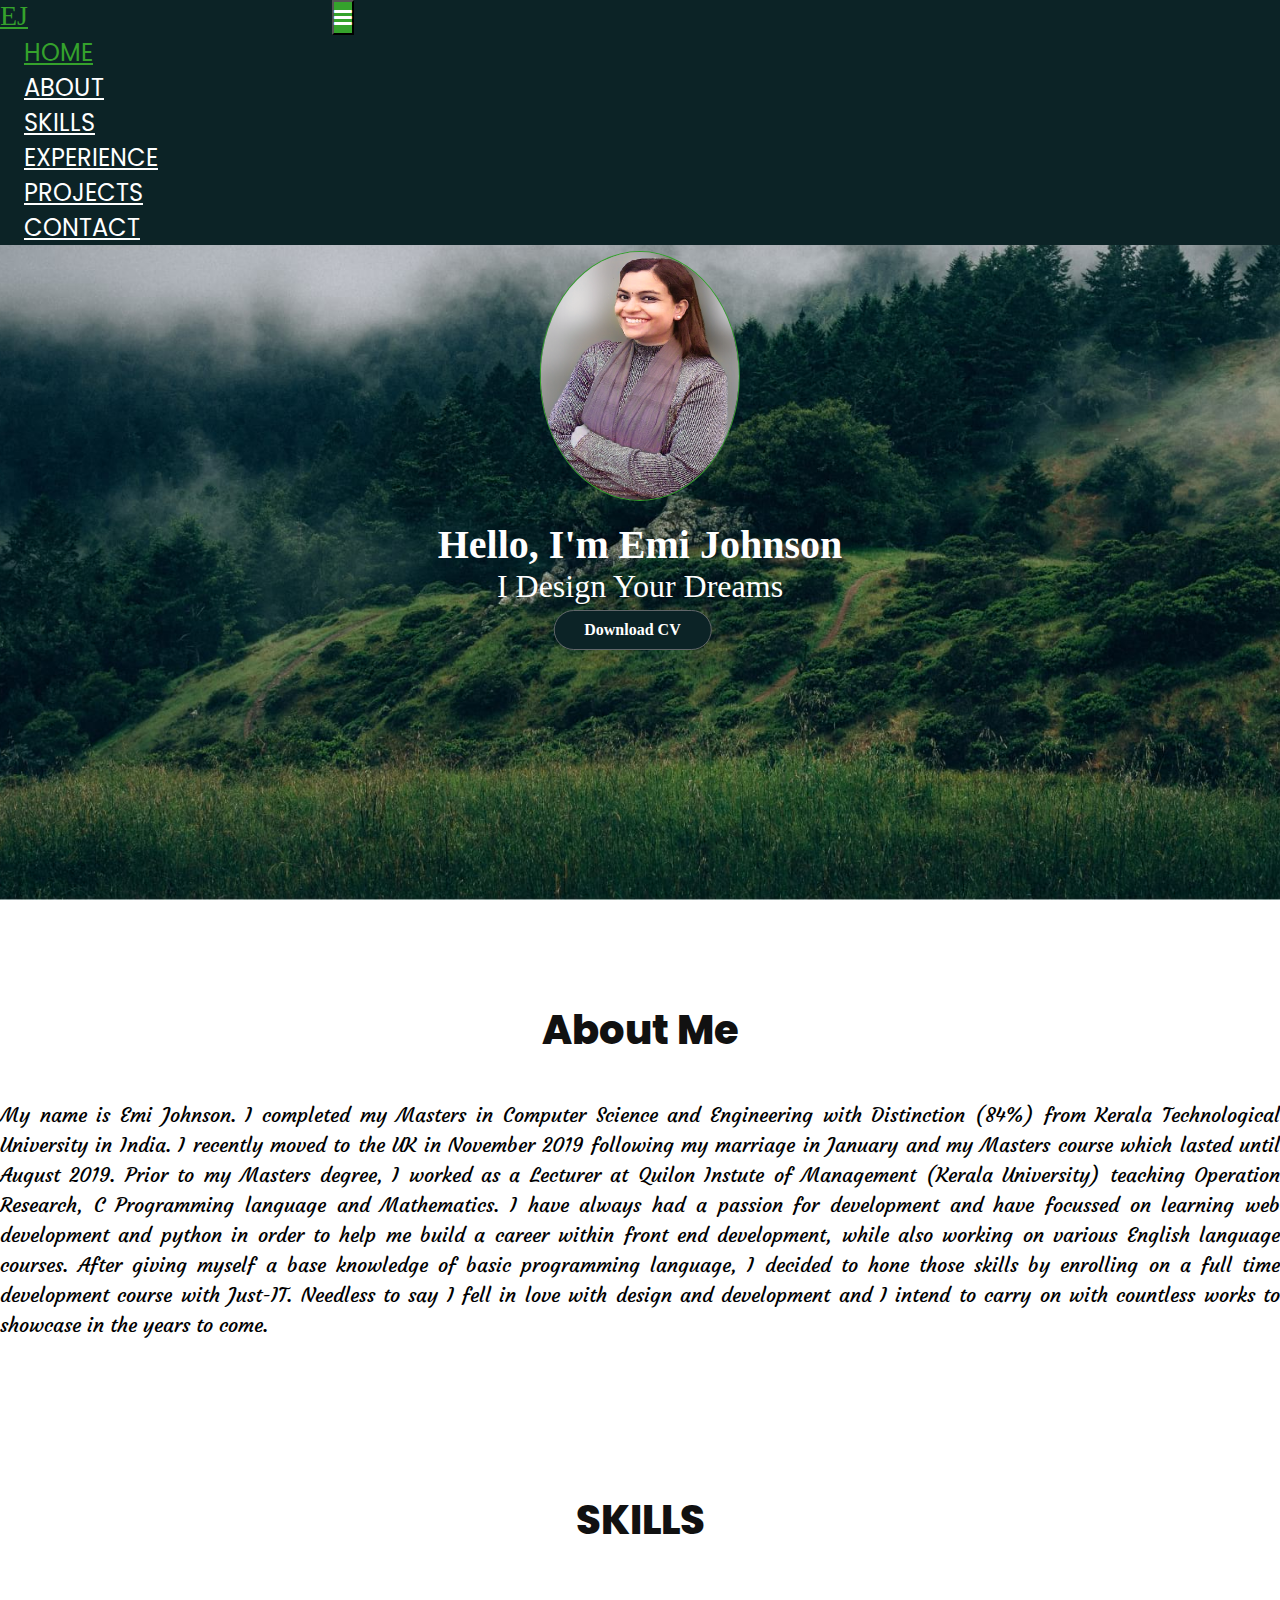
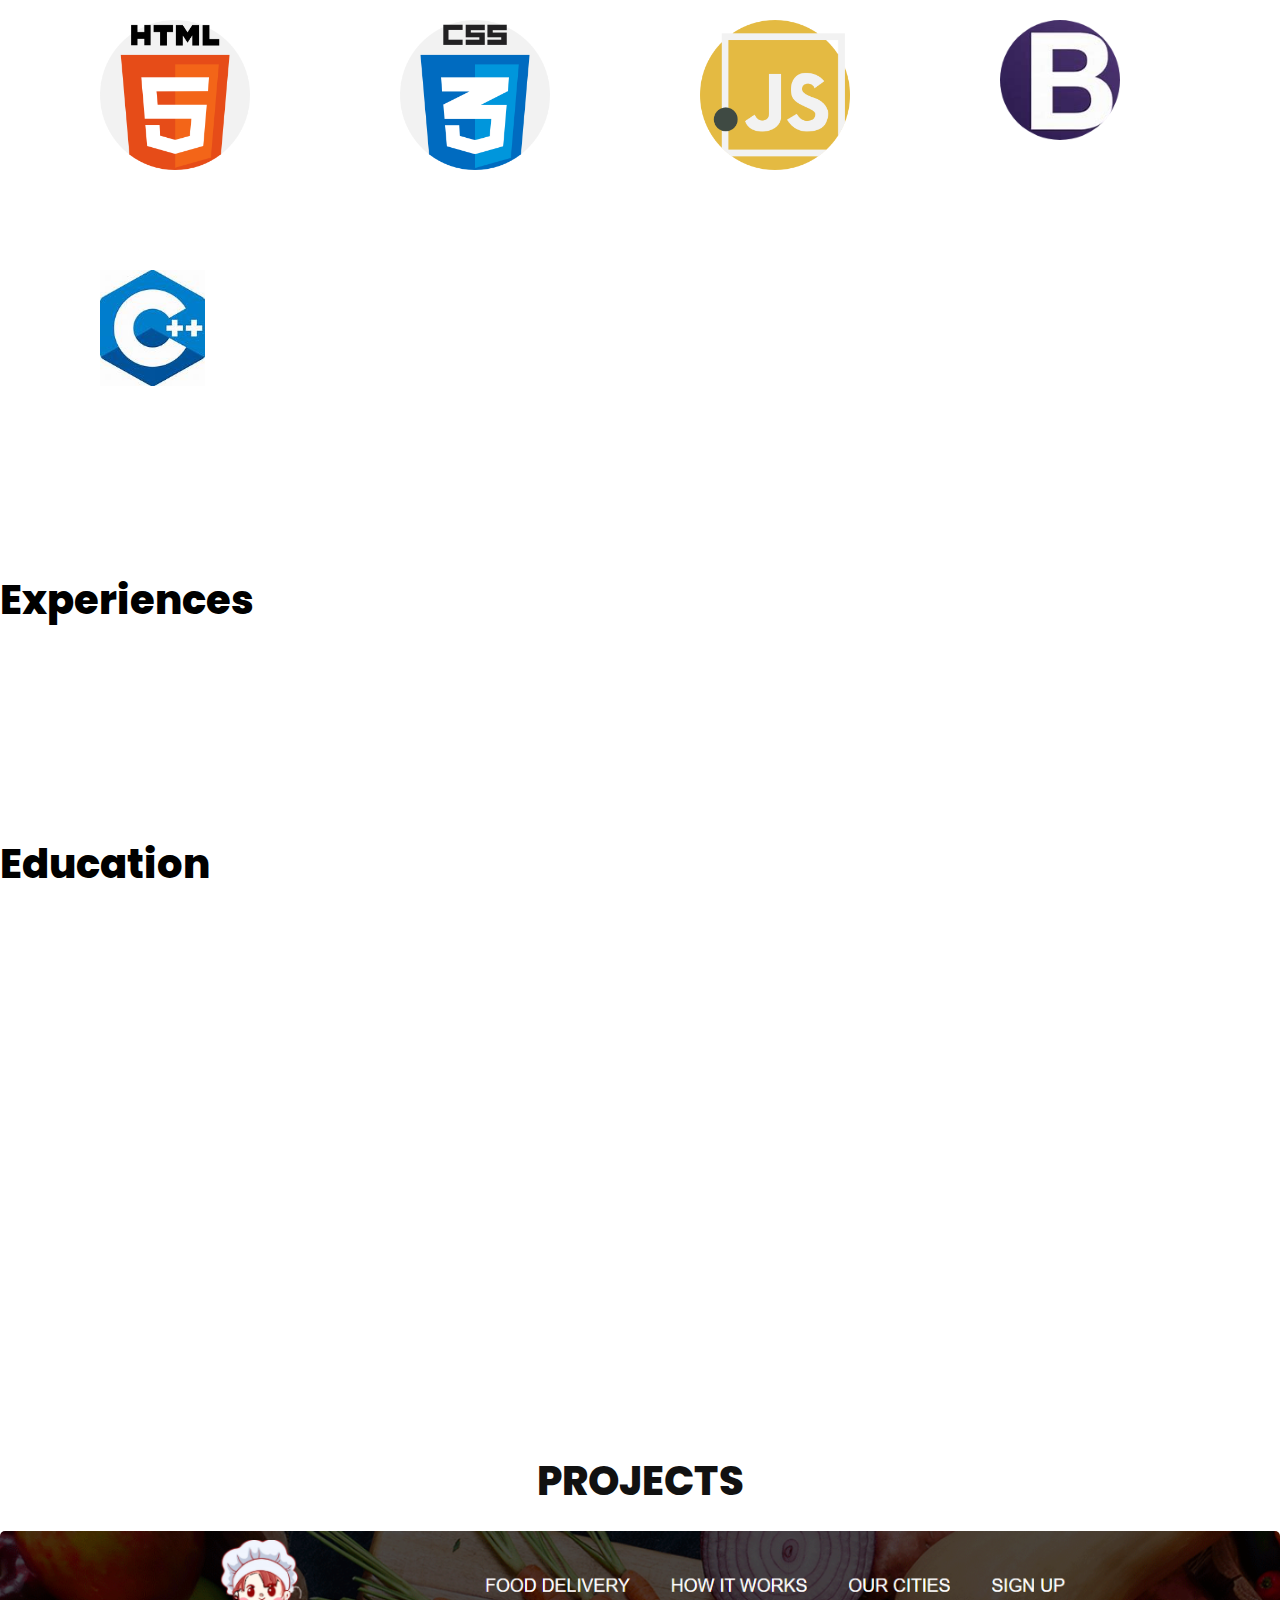
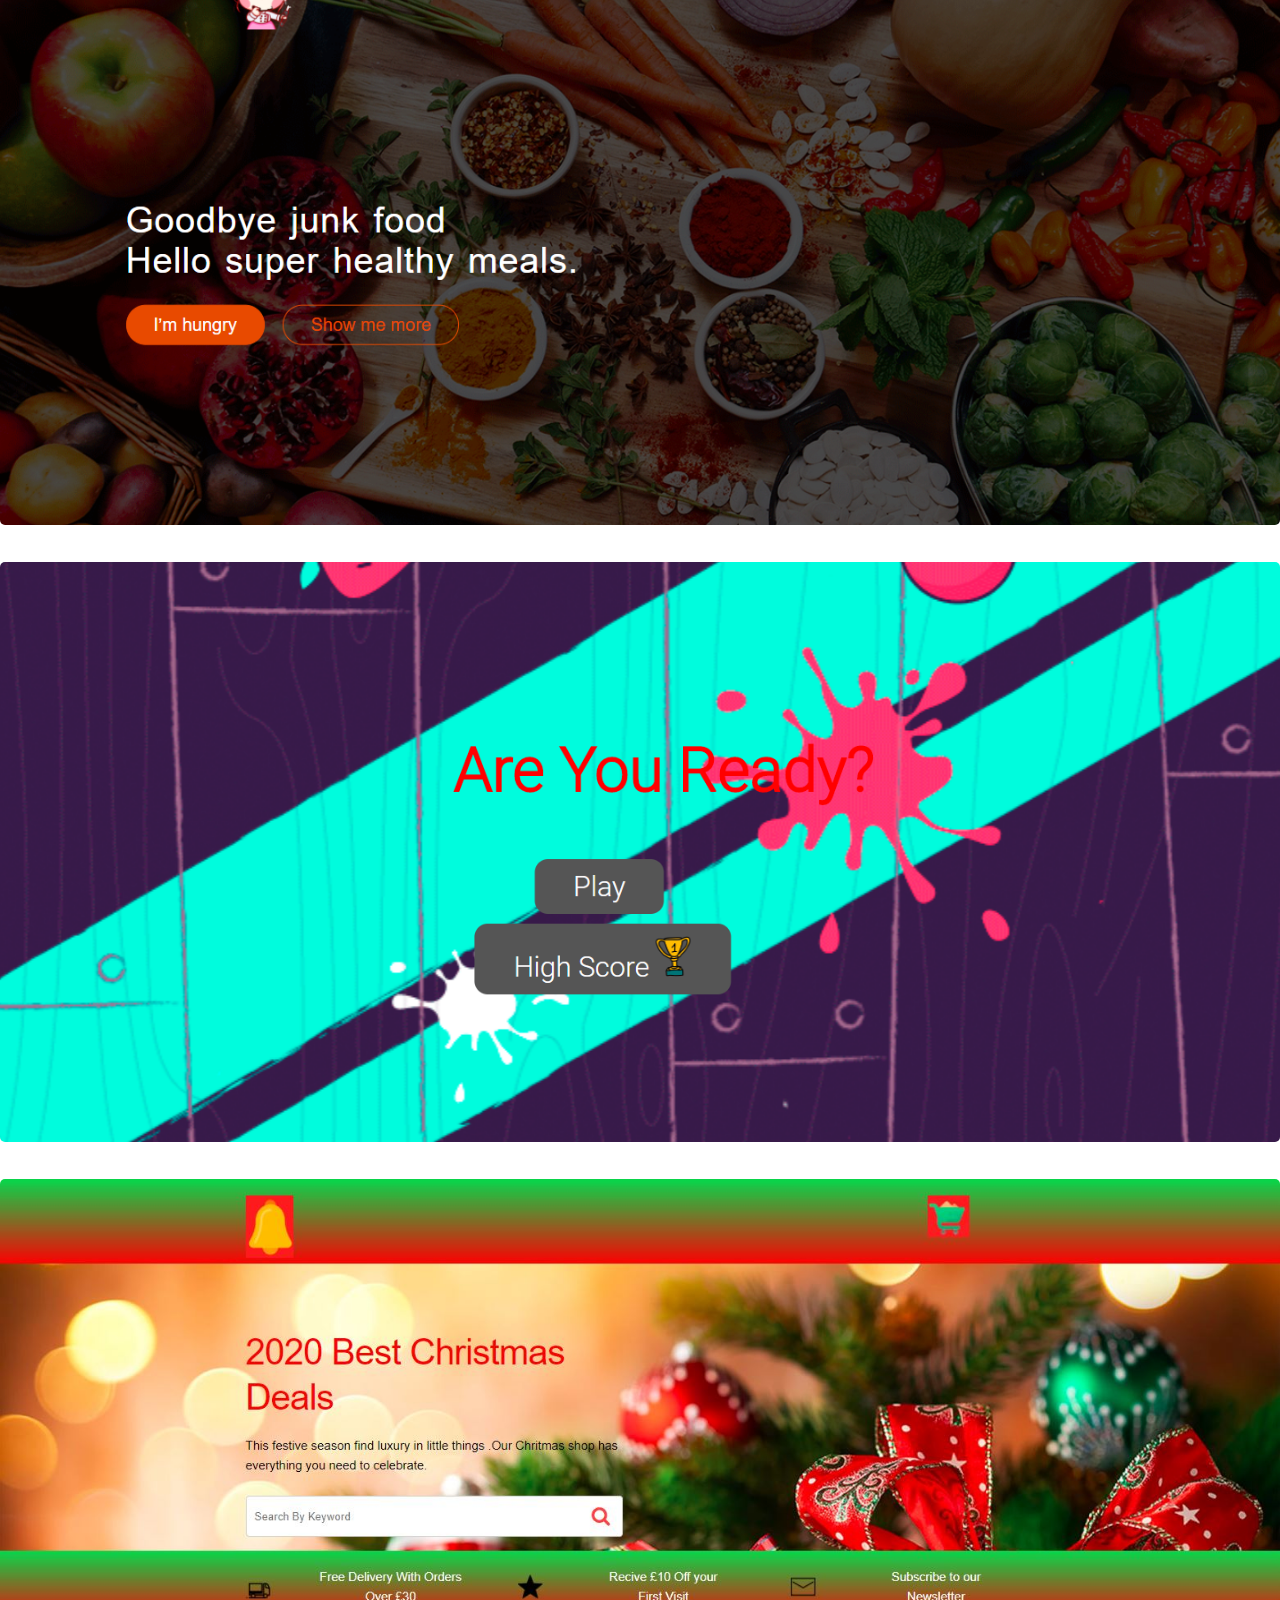
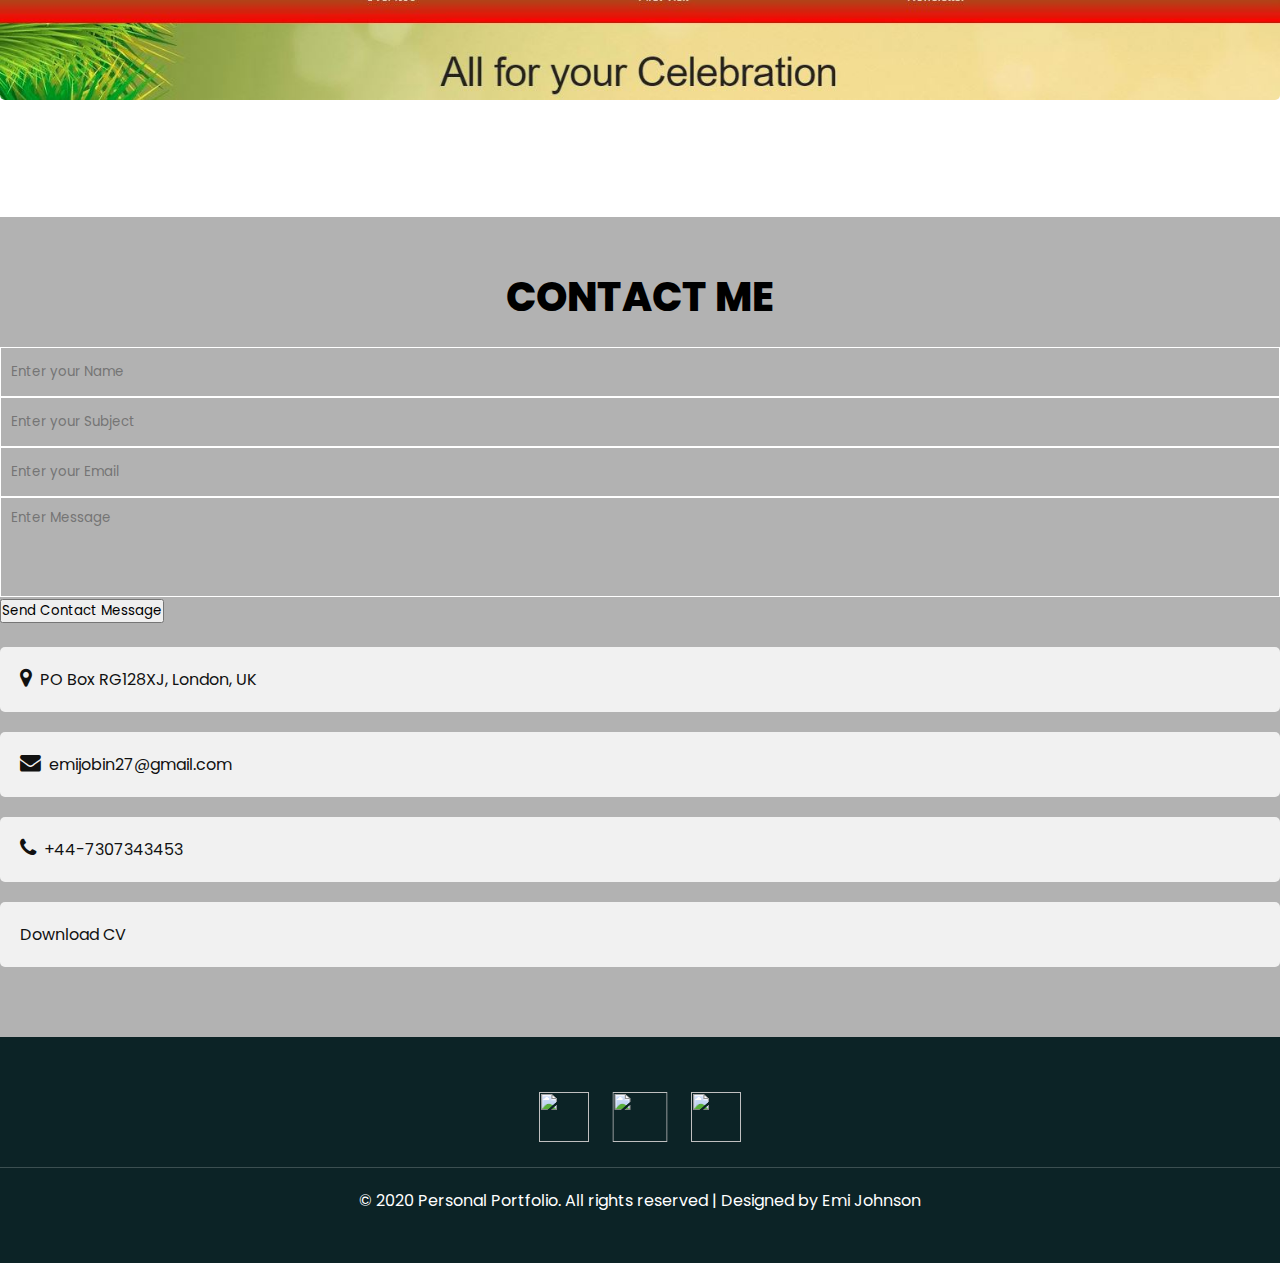
==== commit 0e01609d: "Add files via upload" ====
--- a/index.html
+++ b/index.html
@@ -56,7 +56,7 @@
     
     <div class="section container-fluid about" id="about">
         
-        <h2>Welcome To My Site</h2>
+        <h2>About Me</h2>
 
 
                 <div class="content">
